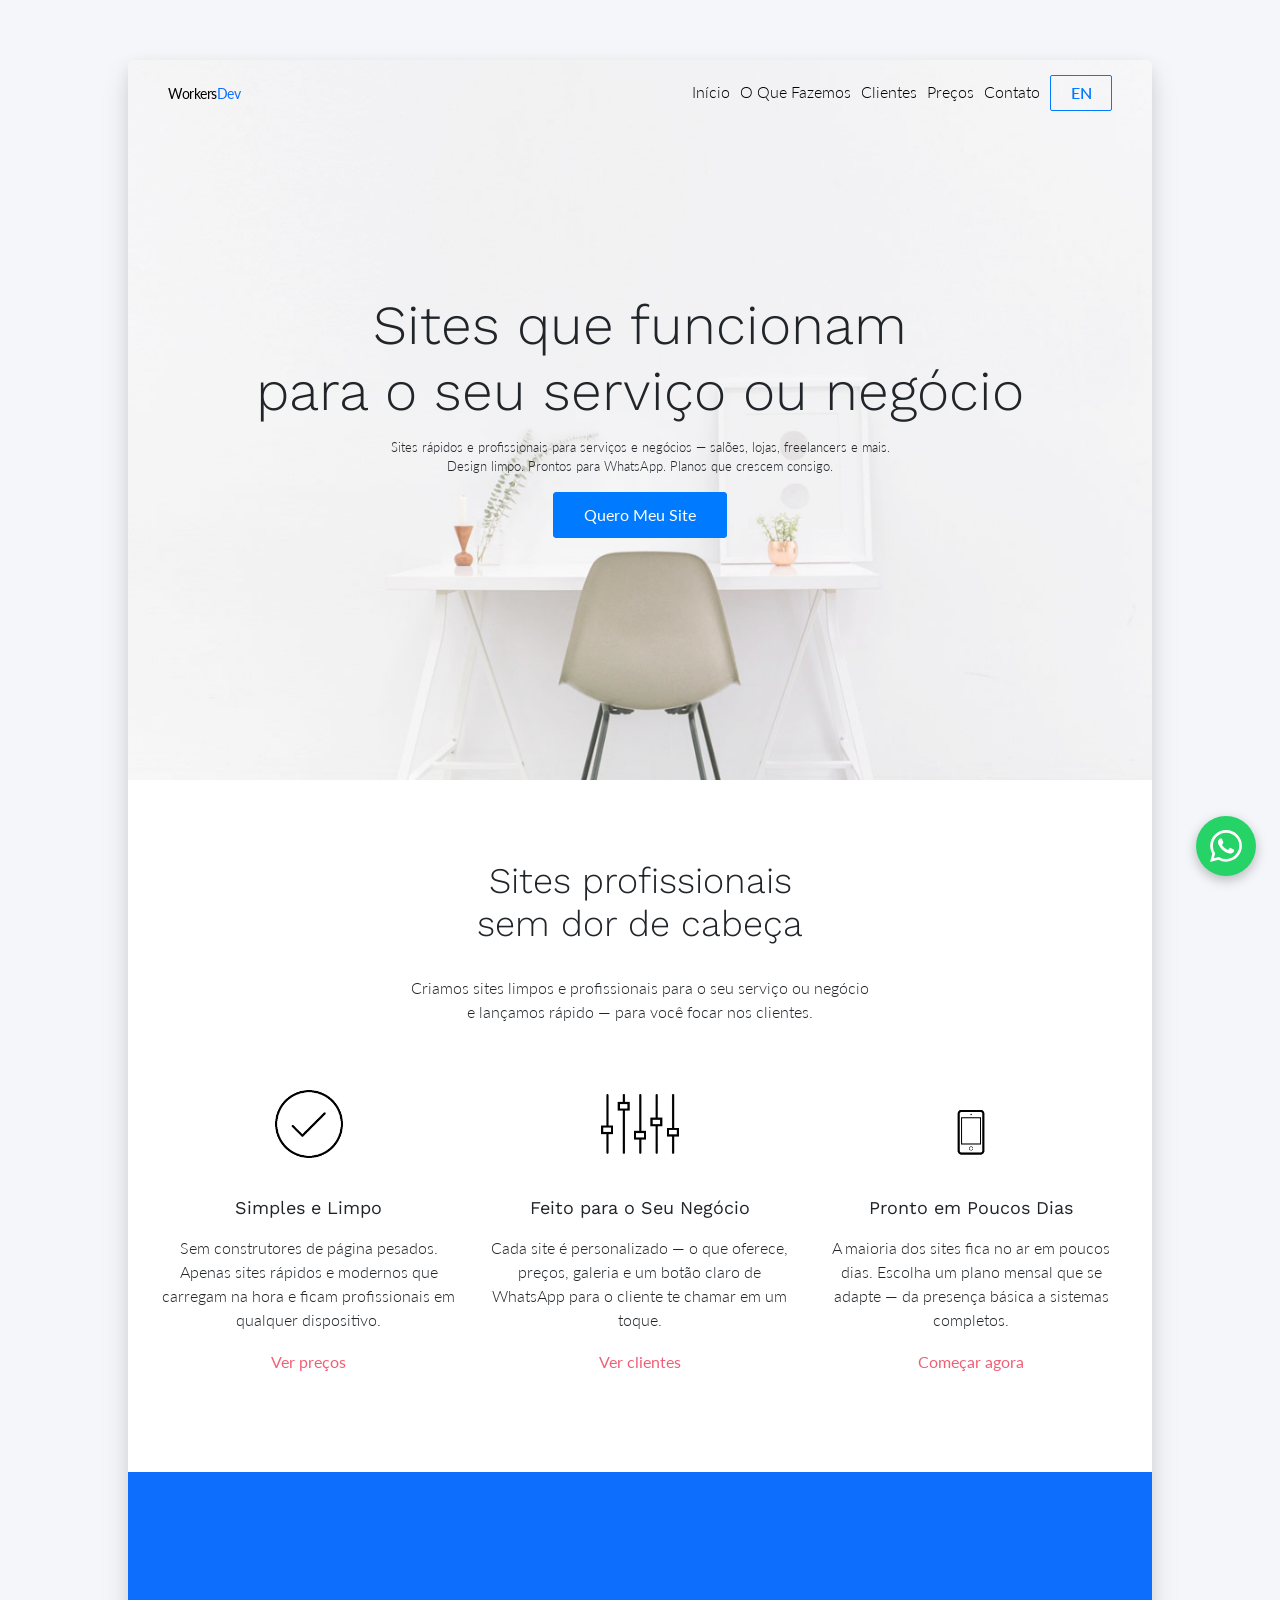
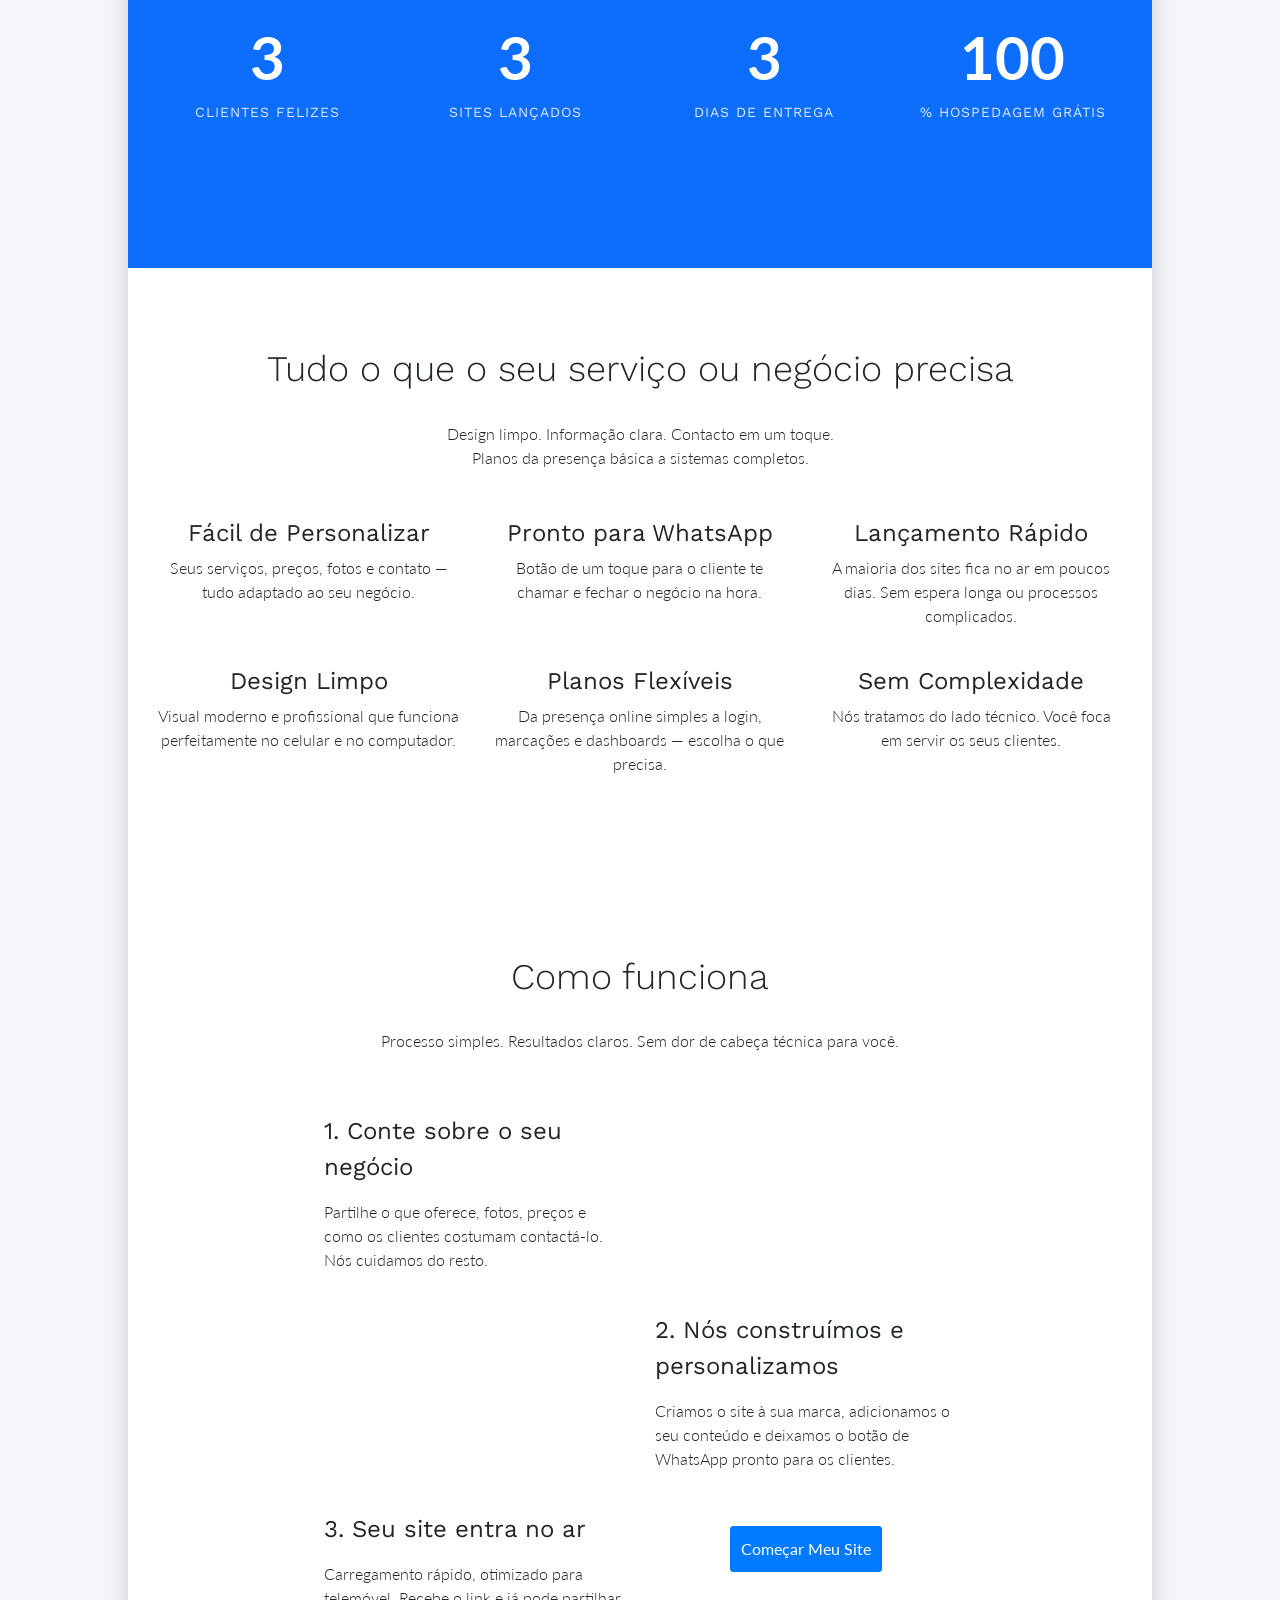
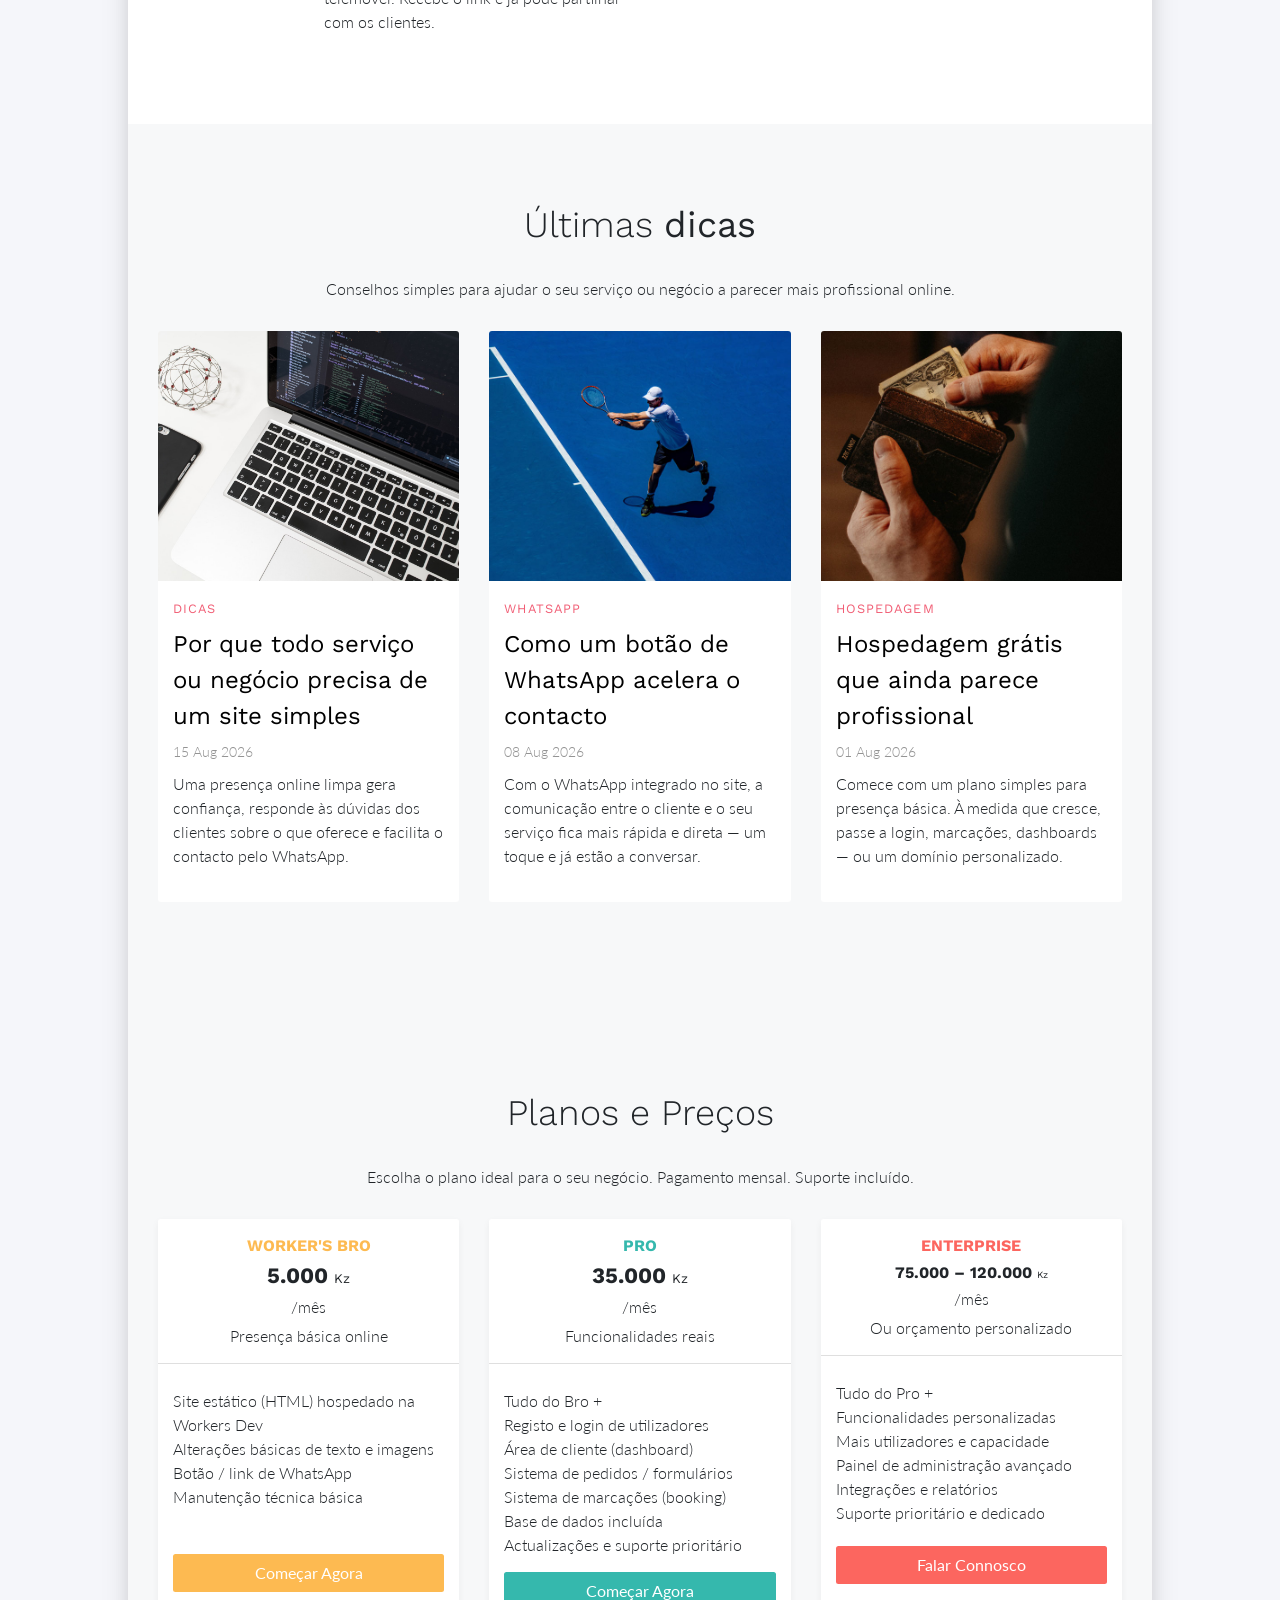
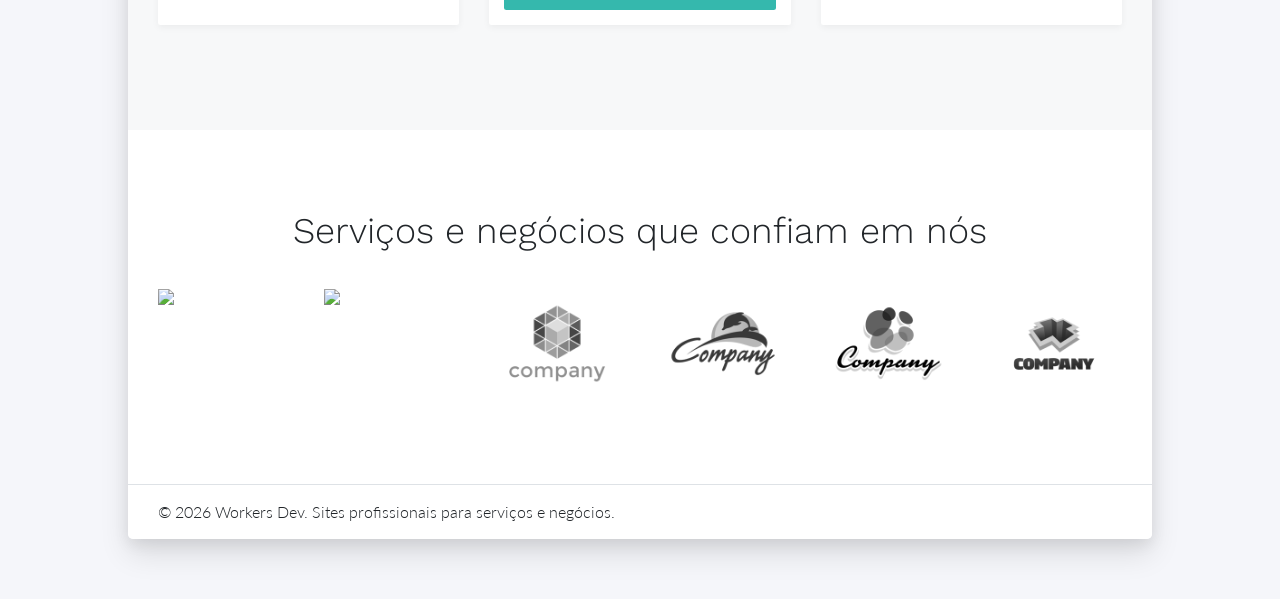
==== index.html @ 26fb90c3 "Update index.html" ====
<!DOCTYPE html>
<!--
	Workers Dev
	Professional websites for service businesses
	Based on Moon template by GetTemplates.co
-->
<html lang="en">

<head>

    <meta charset="utf-8">
    <meta http-equiv="X-UA-Compatible" content="IE=edge">
    <title>Workers Dev — Professional Websites for Services & Businesses</title>
    <meta name="description" content="Workers Dev builds fast, affordable, professional websites for services and businesses. WhatsApp-ready. Monthly plans from basic presence to full systems.">
    <meta name="viewport" content="width=device-width, initial-scale=1, shrink-to-fit=no">
    <link rel="shortcut icon" href="img/favicon.png">
    

    <!-- External CSS -->
    <link rel="stylesheet" href="vendor/bootstrap/bootstrap.min.css">
    <link rel="stylesheet" href="vendor/select2/select2.min.css">
    <link rel="stylesheet" href="vendor/owlcarousel/owl.carousel.min.css">
    <link rel="stylesheet" href="vendor/lightcase/lightcase.css">

    <!-- Fonts (non-blocking) -->
    <link rel="preconnect" href="https://fonts.googleapis.com">
    <link rel="preconnect" href="https://fonts.gstatic.com" crossorigin>
    <link href="https://fonts.googleapis.com/css?family=Lato:300,400|Work+Sans:300,400,700&display=swap" rel="stylesheet">

    <!-- CSS -->
    <link rel="stylesheet" href="css/style.min.css">

</head>
<body data-spy="scroll" data-target="#navbar-nav-header" class="static-layout">
	<div class="boxed-page">
		<nav id="gtco-header-navbar" class="navbar navbar-expand-lg py-4">
    <div class="container">
        <a class="navbar-brand d-flex align-items-center" href="index.html">
            <strong style="font-size: 1.4rem; letter-spacing: -0.5px;">Workers<span style="color:#0d6efd;">Dev</span></strong>
        </a>
        <button class="navbar-toggler" type="button" data-toggle="collapse" data-target="#navbar-nav-header" aria-controls="navbar-nav-header" aria-expanded="false" aria-label="Toggle navigation" style="border:1px solid #ddd;padding:6px 8px;border-radius:4px;">
            <span style="display:block;width:22px;height:2px;background:#333;margin:4px 0;"></span>
            <span style="display:block;width:22px;height:2px;background:#333;margin:4px 0;"></span>
            <span style="display:block;width:22px;height:2px;background:#333;margin:4px 0;"></span>
        </button>
        <div class="collapse navbar-collapse" id="navbar-nav-header">
            <ul class="navbar-nav ml-auto">
                <li class="nav-item">
                    <a class="nav-link" href="#home" data-i18n="nav.home">Home</a>
                </li>
                <li class="nav-item">
                    <a class="nav-link" href="#who-we-are" data-i18n="nav.what">What We Do</a>
                </li>
                <li class="nav-item">
                    <a class="nav-link" href="#gtco-client" data-i18n="nav.work">Clientes</a>
                </li>
                <li class="nav-item">
                    <a class="nav-link" href="#pricing" data-i18n="nav.pricing">Pricing</a>
                </li>
                <li class="nav-item">
                    <a class="nav-link" href="contact.html" data-i18n="nav.contact">Contact</a>
                </li>
                <li class="nav-item ml-2 d-flex align-items-center">
                    <button id="lang-toggle" class="btn btn-sm btn-outline-primary px-3" style="font-weight: 600; min-width: 62px;">
                        EN
                    </button>
                </li>
            </ul>
        </div>
    </div>
    
</nav>		<div id="home" class="jumbotron d-flex align-items-center" style="background-image: url(img/hero-2.jpg)">
  <div class="container text-center">
    <h1 class="display-2 mb-4" data-i18n="hero.title">Sites que funcionam<br>para o seu serviço ou negócio</h1>
    <p class="lead" data-i18n="hero.subtitle">
      Sites rápidos e profissionais para serviços e negócios — salões, lojas, freelancers e mais.<br>
      Design limpo. Prontos para WhatsApp. Planos que crescem consigo.
    </p>
    <p class="mt-4">
      <a href="contact.html" class="btn btn-primary btn-lg px-5" data-i18n="hero.cta">Get Your Site</a>
    </p>
  </div>
</div>		<section id="who-we-are" class="bg-white">
    <div class="container">
        <div class="section-content">
            <div class="title-wrap">
                <h2 class="section-title" data-i18n="who.title">Sites profissionais<br>sem dor de cabeça</h2>
                <p class="section-sub-title" data-i18n="who.subtitle">Criamos sites limpos e profissionais para o seu serviço ou negócio<br>e lançamos rápido — para você focar nos clientes.</p>
            </div>
            
            <div class="row text-center">
                <div class="col-md-4 col-sm-6 ">
                    <img class="rounded-circle" src="icons/animat-checkmark.gif" alt="Simple &amp; Clean" width="140" height="140">
                    <h5 class="mb-4" data-i18n="feat1.title">Simple &amp; Clean</h5>
                    <p data-i18n="feat1.desc">No bloated page builders. Just fast, modern sites that load instantly and look professional on any device.</p>
                    <p><a class="btn btn-link" href="#pricing" role="button" data-i18n="feat1.link">See pricing</a></p>
                </div>
                <!-- /.col-md-4 col-sm-6  -->
                <div class="col-md-4 col-sm-6 ">
                    <img class="rounded-circle" src="icons/animat-customize.gif" alt="Made for Your Business" width="140" height="140">
                    <h5 class="mb-4" data-i18n="feat2.title">Made for Your Business</h5>
                    <p data-i18n="feat2.desc">Every site is tailored — services, prices, gallery, testimonials, and a clear WhatsApp button so customers can reach you in one tap.</p>
                    <p><a class="btn btn-link" href="#gtco-client" role="button" data-i18n="feat2.link">Ver clientes</a></p>
                </div>
                <!-- /.col-md-4 col-sm-6  -->
                <div class="col-md-4 col-sm-6 ">
                    <img class="rounded-circle" src="icons/animat-responsive.gif" alt="Ready in Days" width="140" height="140">
                    <h5 class="mb-4" data-i18n="feat3.title">Ready in Days</h5>
                    <p data-i18n="feat3.desc">A maioria dos sites fica no ar em poucos dias. Escolha um plano mensal que se adapte — da presença básica a sistemas completos.</p>
                    <p><a class="btn btn-link" href="contact.html" role="button" data-i18n="feat3.link">Começar agora</a></p>
                </div>
                <!-- /.col-md-4 col-sm-6  -->
            </div>
            <!-- /.row -->
        </div>
    </div>
</section>		<!-- Counter Section -->
<section id="gtco-counter" class="overlay bg-fixed">
    <div class="container">
        <div class="section-content">
            <div class="row">
                <!-- Counter Item -->
                <div class="col-md-3 col-sm-6 counter-item">
                    <i class="lnr lnr-users"></i>
                    <span class="number" data-from="0" data-to="48" data-refresh-interval="100">3</span>
                    <h4 data-i18n="counter.clients">Happy Clients</h4>
                </div>
                <!-- End of Counter Item -->
                <!-- Counter Item -->
                <div class="col-md-3 col-sm-6 counter-item">
                    <i class="lnr lnr-briefcase"></i>
                    <span class="number" data-from="0" data-to="52" data-refresh-interval="100">3</span>
                    <h4 data-i18n="counter.sites">Sites Launched</h4>
                </div>
                <!-- End of Counter Item -->
                <!-- Counter Item -->
                <div class="col-md-3 col-sm-6 counter-item">
                    <i class="lnr lnr-clock"></i>
                    <span class="number" data-from="0" data-to="3" data-refresh-interval="100">3</span>
                    <h4 data-i18n="counter.days">Days Avg. Delivery</h4>
                </div>
                <!-- End of Counter Item -->
                <!-- Counter Item -->
                <div class="col-md-3 col-sm-6 counter-item">
                    <i class="lnr lnr-rocket"></i>
                    <span class="number" data-from="0" data-to="100" data-refresh-interval="100">100</span>
                    <h4 data-i18n="counter.hosting">% Free Hosting</h4>
                </div>
                <!-- End of Counter Item -->
            </div>
        </div>
    </div>
</section>
<!-- End of Counter Section -->		<!-- Features Section-->
<section id="gtco-features" class="bg-white">
    <div class="container">
        <div class="section-content">
            <!-- Section Title -->
            <div class="title-wrap">
                <h2 class="section-title" data-i18n="features.title">
                    Everything your service business needs
                </h2>
                <p class="section-sub-title" data-i18n="features.subtitle">Clean design. Clear services. One-tap contact.<br>No monthly platform fees. No complexity.</p>
            </div>
            <!-- End of Section Title -->
            <div class="row">
                <!-- Features Holder-->
                <div class="col-md-12 features-holder">
                    <div class="row">
                        <!-- Features Item -->
                        <div class="col-md-4 col-sm-6 feature-item item mb-3 mb-3 text-center">
                            <div class="my-4">
                                <i class="lnr lnr-cog fs-40"></i>
                            </div>
                            <h4 data-i18n="f1.title">Easy to Customize</h4>
                            <p data-i18n="f1.desc">Your services, prices, photos and contact details — all tailored to your business.</p>
                        </div>
                        <!-- End of Feature Item -->
                        <!-- Features Item -->
                        <div class="col-md-4 col-sm-6 feature-item item mb-3 text-center">
                            <div class="my-4">
                                <i class="lnr lnr-phone fs-40"></i>
                            </div>
                            <h4 data-i18n="f2.title">WhatsApp Ready</h4>
                            <p data-i18n="f2.desc">One-tap button so customers can message you instantly and close the deal.</p>
                        </div>
                        <!-- End of Feature Item -->
                        <!-- Features Item -->
                        <div class="col-md-4 col-sm-6 feature-item item mb-3 text-center">
                            <div class="my-4">
                                <i class="lnr lnr-rocket fs-40"></i>
                            </div>
                            <h4 data-i18n="f3.title">Fast Launch</h4>
                            <p data-i18n="f3.desc">Most sites go live in a few days. No long waiting or complicated processes.</p>
                        </div>
                        <!-- End of Feature Item -->
                        <!-- Features Item -->
                        <div class="col-md-4 col-sm-6 feature-item item mb-3 text-center">
                            <div class="my-4">
                                <i class="lnr lnr-magic-wand fs-40"></i>
                            </div>
                            <h4 data-i18n="f4.title">Clean Design</h4>
                            <p data-i18n="f4.desc">Modern, professional look that works perfectly on phones and computers.</p>
                        </div>
                        <!-- End of Feature Item -->
                        <!-- Features Item -->
                        <div class="col-md-4 col-sm-6 feature-item item mb-3 text-center">
                            <div class="my-4">
                                <i class="lnr lnr-cloud-upload fs-40"></i>
                            </div>
                            <h4 data-i18n="f5.title">Planos Flexíveis</h4>
                            <p data-i18n="f5.desc">Da presença online simples a login, marcações e dashboards — escolha o que precisa.</p>
                        </div>
                        <!-- End of Feature Item -->
                        <!-- Features Item -->
                        <div class="col-md-4 col-sm-6 feature-item item mb-3 text-center">
                            <div class="my-4">
                                <i class="lnr lnr-thumbs-up fs-40"></i>
                            </div>
                            <h4 data-i18n="f6.title">No Complexity</h4>
                            <p data-i18n="f6.desc">No WordPress, no plugins, no updates to worry about. Just your site, working.</p>
                        </div>
                        <!-- End of Feature Item -->
                    </div>
                </div>
                <!-- End of Features Holder-->
            </div>
        </div>
    </div>
</section>
<!-- End of Features Section-->		<section id="gtco-section-featurettes" class="featurettes bg-white">

    <div class="container">
        <div class="section-content">
            <div class="row">
                <div class="col-md-12 text-center">
                    <!-- Section Title -->
                    <div class="title-wrap">
                        <h2 class="section-title" data-i18n="how.title">
                            How it works
                        </h2>
                        <p class="section-sub-title" data-i18n="how.subtitle">
                            Simple process. Clear results. No technical headache for you.
                        </p>
                    </div>
                    <!-- End of Section Title -->

                    <div class="featurettes-wrap text-left mb-4">

                        <div class="row featurettes-item">

                            <div class="col-md-4 offset-md-2 col-sm-6">
                                <div class="my-5">
                                    <span class="lnr lnr-pencil fs-40 color-primary"></span>
                                </div>
                                <h4 class="mb-4" data-i18n="how.step1.title">1. Tell us about your business</h4>
                                <p data-i18n="how.step1.desc">Share your services, photos, prices and how customers usually contact you. We handle the rest.</p>
                            </div><!--/ .col-md-4.col-md-offset-2.col-sm-6 -->

                            <div class="col-md-4 offset-md-right-2 col-sm-6">
                                <img class="my-5" src="img/app-profile-mockup.png" alt="">
                            </div><!--/ .col-md-4.col-md-offset-right-2.col-sm-6 -->

                        </div><!--/ .featurettes-item -->

                    </div><!--/ .featurettes-wrap -->

                    <div class="featurettes-wrap text-left">

                        <div class="row featurettes-item">

                            <div class="col-md-4 offset-md-2 col-sm-6">
                                <img class="my-4" src="img/app-chat-mockup.png" alt="">
                            </div><!--/ .col-md-4.col-md-offset-2.col-sm-6 -->

                            <div class="col-md-4 offset-md-right-2 col-sm-6 mb-5">
                                <div class="my-4">
                                    <span class="lnr lnr-magic-wand fs-40 color-primary"></span>
                                </div>
                                <h4 class="mb-4" data-i18n="how.step2.title">2. Nós construímos e personalizamos</h4>
                                <p data-i18n="how.step2.desc">Criamos o site à sua marca, adicionamos o seu conteúdo e deixamos o botão de WhatsApp pronto para os clientes.</p>
                            </div><!--/ .col-md-4.col-md-offset-right-2.col-sm-6 -->

                        </div><!--/ .featurettes-item -->

                    </div><!--/ .featurettes-wrap -->

                    <div class="featurettes-wrap text-left">

                        <div class="row featurettes-item">

                            <div class="col-md-4 offset-md-2 col-sm-6 offset-sm-0">
                                <h4 class="mb-4" data-i18n="how.step3.title">3. Your site goes live</h4>
                                <p data-i18n="how.step3.desc">Hosted for free, fast loading, mobile-friendly. You get the link and can start sharing it with customers right away.</p>
                            </div><!--/ .col-md-4.col-md-offset-2.col-sm-6 -->

                            <div class="col-md-4 offset-md-right-2 col-sm-6 text-center">
                                <a href="contact.html" class="btn btn-primary btn-lg mt-4" data-i18n="how.cta">Start Your Site</a>
                            </div><!--/ .col-md-4.col-md-offset-right-2.col-sm-6 -->

                        </div><!--/ .featurettes-item -->

                    </div><!--/ .featurettes-wrap -->

                </div><!--/ .col-md-12 -->

            </div><!--/ .row -->
        </div>
    </div><!--/ .container -->

</section>		<!-- Blog Section -->
<section id="gtco-blog" class="bg-grey">
    <div class="container">
        <div class="section-content">
            <div class="title-wrap mb-5">
                <h2 class="section-title" data-i18n="blog.title">Latest <b>tips</b></h2>
                <p class="section-sub-title" data-i18n="blog.subtitle">Simple advice to help your service business look more professional online.</p>
            </div>
            <div class="row">
                <!-- Blog -->
                <div class="col-md-12 blog-holder">
                    <div class="row">
                        <!-- Blog Item -->
                        <div class="col-md-4 blog-item-wrapper">
                            <div class="blog-item">
                                <div class="blog-img">
                                    <a href="single.html"><img src="img/blog-1.jpg" alt=""></a>
                                </div>
                                <div class="blog-text">
                                    <div class="blog-tag">
                                        <a href="#"><h6><small data-i18n="blog1.tag">TIPS</small></h6></a>
                                    </div>
                                    <div class="blog-title">
                                        <a href="single.html"><h4 data-i18n="blog1.title">Por que todo negócio de serviços precisa de um site simples</h4></a>
                                    </div>
                                    <div class="blog-meta">
                                        <p class="blog-date">15 Aug 2026</p>
                                    </div>
                                    <div class="blog-desc">
                                        <p data-i18n="blog1.desc">Uma presença online limpa gera confiança, responde às dúvidas dos clientes sobre o seu serviço e facilita o contacto pelo WhatsApp.</p>
                                    </div>
                                    <div class="blog-share-wrapper">
                                        <a class="blog-share" href="google.com">
                                            <i class="fab fa-facebook-square"></i>
                                        </a>
                                        <a class="blog-share" href="google.com">
                                            <i class="fab fa-twitter-square"></i>
                                        </a>
                                    </div>
                                </div>
                            </div>
                        </div>
                        <!-- End of Blog Item -->
                        <!-- Blog Item -->
                        <div class="col-md-4 blog-item-wrapper">
                            <div class="blog-item">
                                <div class="blog-img">
                                    <a href="#"><img src="img/blog-2.jpg" alt=""></a>
                                </div>
                                <div class="blog-text">
                                    <div class="blog-tag">
                                        <a href="#"><h6><small data-i18n="blog2.tag">WHATSAPP</small></h6></a>
                                    </div>
                                    <div class="blog-title">
                                        <a href="#"><h4 data-i18n="blog2.title">Como um botão de WhatsApp acelera o contacto</h4></a>
                                    </div>
                                    <div class="blog-meta">
                                        <p class="blog-date">08 Aug 2026</p>
                                    </div>
                                    <div class="blog-desc">
                                        <p data-i18n="blog2.desc">Com o WhatsApp integrado no site, a comunicação entre o cliente e o seu serviço fica mais rápida e direta — um toque e já estão a conversar.</p>
                                    </div>
                                    <div class="blog-share-wrapper">
                                        <a class="blog-share" href="google.com">
                                            <i class="fab fa-facebook-square"></i>
                                        </a>
                                        <a class="blog-share" href="google.com">
                                            <i class="fab fa-twitter-square"></i>
                                        </a>
                                    </div>
                                </div>
                            </div>
                        </div>
                        <!-- End of Blog Item -->
                        <!-- Blog Item -->
                        <div class="col-md-4 blog-item-wrapper">
                            <div class="blog-item">
                                <div class="blog-img">
                                    <a href="#"><img src="img/blog-3.jpg" alt=""></a>
                                </div>
                                <div class="blog-text">
                                    <div class="blog-tag">
                                        <a href="#"><h6><small data-i18n="blog3.tag">HOSTING</small></h6></a>
                                    </div>
                                    <div class="blog-title">
                                        <a href="#"><h4 data-i18n="blog3.title">Hospedagem grátis que ainda parece profissional</h4></a>
                                    </div>
                                    <div class="blog-meta">
                                        <p class="blog-date">01 Aug 2026</p>
                                    </div>
                                    <div class="blog-desc">
                                        <p data-i18n="blog3.desc">Pode começar com domínio e hospedagem grátis. Se quiser um domínio personalizado (ex: seunegocio.com), aí sim há um custo extra.</p>
                                    </div>
                                    <div class="blog-share-wrapper">
                                        <a class="blog-share" href="google.com">
                                            <i class="fab fa-facebook-square"></i>
                                        </a>
                                        <a class="blog-share" href="google.com">
                                            <i class="fab fa-twitter-square"></i>
                                        </a>
                                    </div>
                                </div>
                            </div>
                        </div>
                        <!-- End of Blog Item -->
                    </div>
                </div>
                <!-- End of Blog -->
            </div>
        </div>
    </div>
</section>
<!-- End of Blog Section -->		<!-- Portfolio Section (hidden — client logos below are enough) -->

<!-- End of Portfolio Section -->		<section id="pricing" class="bg-grey">
    <div class="container">
        <div class="section-content">
             <!-- Section Title -->
            <div class="title-wrap">
                <h2 class="section-title" data-i18n="pricing.title">Planos e Preços</h2>
                <p class="section-sub-title" data-i18n="pricing.subtitle">Escolha o plano ideal para o seu negócio. Pagamento mensal. Suporte incluído.</p>
            </div>
            <!-- End of Section Title -->
            <div class="card-deck mb-3 text-center">
                <!-- Worker's Bro -->
                <div class="price-box card mb-4 box-shadow">
                    <div class="card-header p-4">
                        <h6 class="mb-0 text-orange font-weight-bold" data-i18n="pricing.bro.name">WORKER'S BRO</h6>
                        <h2 class="display-4 p-2 mb-0 font-weight-bold" style="font-size:2.2rem;">5.000 <small>Kz</small></h2>
                        <p class="mb-0"><span data-i18n="pricing.permonth">/mês</span></p>
                        <p class="mb-0 mt-2" data-i18n="pricing.bro.tag">Presença essencial online</p>
                    </div>
                    <div class="card-body p-4">
                        <ul class="price-box-list list-unstyled mt-3 mb-4 text-left">
                            <li data-i18n="pricing.bro.f1">Site hospedado na Workers Dev</li>
                            <li data-i18n="pricing.bro.f2">Alterações básicas de texto e imagens</li>
                            <li data-i18n="pricing.bro.f3">Botão / link de WhatsApp</li>
                            <li data-i18n="pricing.bro.f4">Manutenção técnica básica</li>
                        </ul>
                        <a href="contact.html" class="btn btn-block btn-secondary btn-orange mt-4" data-i18n="pricing.cta">Começar Agora</a>
                    </div>
                </div>
                <!-- Pro -->
                <div class="price-box card mb-4 box-shadow">
                    <div class="card-header p-4">
                        <h6 class="mb-0 text-cyan font-weight-bold" data-i18n="pricing.pro.name">PRO</h6>
                        <h2 class="display-4 p-2 mb-0 font-weight-bold" style="font-size:2.2rem;">35.000 <small>Kz</small></h2>
                        <p class="mb-0"><span data-i18n="pricing.permonth">/mês</span></p>
                        <p class="mb-0 mt-2" data-i18n="pricing.pro.tag">Funcionalidades reais</p>
                    </div>
                    <div class="card-body p-4">
                        <ul class="price-box-list list-unstyled mt-3 mb-4 text-left">
                            <li data-i18n="pricing.pro.f1">Tudo do Bro +</li>
                            <li data-i18n="pricing.pro.f2">Registo e login de utilizadores</li>
                            <li data-i18n="pricing.pro.f3">Área de cliente (dashboard)</li>
                            <li data-i18n="pricing.pro.f4">Sistema de pedidos / formulários</li>
                            <li data-i18n="pricing.pro.f5">Sistema de marcações (booking)</li>
                            <li data-i18n="pricing.pro.f6">Base de dados incluída</li>
                            <li data-i18n="pricing.pro.f7">Actualizações e suporte prioritário</li>
                        </ul>
                        <a href="contact.html" class="btn btn-block btn-secondary btn-cyan mt-4" data-i18n="pricing.cta">Começar Agora</a>
                    </div>
                </div>
                <!-- Enterprise -->
                <div class="price-box card mb-4 box-shadow">
                    <div class="card-header p-4">
                        <h6 class="mb-0 text-red font-weight-bold" data-i18n="pricing.ent.name">EMPRESA</h6>
                        <h2 class="display-4 p-2 mb-0 font-weight-bold" style="font-size:1.6rem;">75.000 – 120.000 <small>Kz</small></h2>
                        <p class="mb-0"><span data-i18n="pricing.permonth">/mês</span></p>
                        <p class="mb-0 mt-2" data-i18n="pricing.ent.tag">Ou orçamento personalizado</p>
                    </div>
                    <div class="card-body p-4">
                        <ul class="price-box-list list-unstyled mt-3 mb-4 text-left">
                            <li data-i18n="pricing.ent.f1">Tudo do Pro +</li>
                            <li data-i18n="pricing.ent.f2">Funcionalidades personalizadas</li>
                            <li data-i18n="pricing.ent.f3">Mais utilizadores e capacidade</li>
                            <li data-i18n="pricing.ent.f4">Painel de administração avançado</li>
                            <li data-i18n="pricing.ent.f5">Integrações e relatórios</li>
                            <li data-i18n="pricing.ent.f6">Suporte prioritário e dedicado</li>
                        </ul>
                        <a href="contact.html" class="btn btn-block btn-secondary btn-red mt-4" data-i18n="pricing.cta_ent">Falar Connosco</a>
                    </div>
                </div>
            </div>
        </div>
    </div>
    <!-- /END PRICING -->
</section>		<!-- Client Section -->
<section id="gtco-client" class="bg-white">
    <div class="container">
        <div class="section-content">
            <!-- Section Title -->
            <div class="title-wrap">
                <h2 class="section-title" data-i18n="clients.title">
                    Businesses that trust us
                </h2>
            </div>
            <!-- End of Section Title -->
            <div class="row ">
                <div class="col-md-2">
                    <!-- Client Item -->
                    <div class="client-item">
                        <img class="img-responsive" src="img/client-1.png" alt=" ">
                    </div>
                    <!-- End of Client Item  -->
                </div>
                <div class="col-md-2">
                    <!-- Client Item -->
                    <div class="client-item">
                        <img class="img-responsive" src="img/client-2.png" alt=" ">
                    </div>
                    <!-- End of Client Item -->
                </div>
                <div class="col-md-2">
                    <!-- Client Item  -->
                    <div class="client-item">
                        <img class="img-responsive" src="img/client-3.png" alt=" ">
                    </div>
                    <!-- End of Client Item -->
                </div>
                <div class="col-md-2">
                    <!-- Client Item  -->
                    <div class="client-item">
                        <img class="img-responsive" src="img/client-4.png" alt=" ">
                    </div>
                    <!-- End of Client Item  -->
                </div>
                <div class="col-md-2">
                    <!-- Client Item  -->
                    <div class="client-item">
                        <img class="img-responsive" src="img/client-5.png" alt=" ">
                    </div>
                    <!-- End of Client Item  -->
                </div>
                <div class="col-md-2">
                    <!-- Client Item  -->
                    <div class="client-item">
                        <img class="img-responsive" src="img/client-6.png" alt=" ">
                    </div>
                    <!-- End of Client Item -->
                </div>
            </div>
        </div>
    </div>
</section>
<!-- End of Client Section -->		<footer class="mastfoot mb-3 bg-white py-4 border-top">
    <div class="inner container">
         <div class="row">
         	<div class="col-md-6 d-flex align-items-center justify-content-md-start justify-content-center">
         		<p class="mb-0" data-i18n="footer.copy">&copy; 2026 Workers Dev. Built for service businesses that want to look professional online.</p>
         	</div>
           
            <div class="col-md-6">
            	<nav class="nav nav-mastfoot justify-content-md-end justify-content-center">
	                <a class="nav-link" href="#">
	                	<i class="icon-facebook"></i>
	                </a>
	                <a class="nav-link" href="#">
	                	<i class="icon-twitter"></i>
	                </a>
	                <a class="nav-link" href="#">
	                	<i class="icon-instagram"></i>
	                </a>
	                <a class="nav-link" href="#">
	                	<i class="icon-linkedin"></i>
	                </a>
	                <a class="nav-link" href="#">
	                	<i class="icon-youtube"></i>
	                </a>
	                <a class="nav-link" href="#">
	                	<i class="icon-pinterest"></i>
	                </a>
	            </nav>
            </div>
            
        </div>
    </div>
</footer>	</div>
	
</div>
	<!-- External JS -->
	<script src="vendor/jquery/jquery-3.6.0.min.js"></script>
	<script src="vendor/bootstrap/popper.min.js"></script>
	<script src="vendor/bootstrap/bootstrap.min.js"></script>
	<script src="vendor/select2/select2.min.js"></script>
	<script src="vendor/owlcarousel/owl.carousel.min.js"></script>
	<script src="vendor/isotope/isotope.min.js"></script>
	<script src="vendor/lightcase/lightcase.js"></script>
	<script src="vendor/waypoints/waypoint.min.js"></script>
	<script src="vendor/countTo/jquery.countTo.js"></script>

	<!-- Main JS -->
	<script src="js/app.min.js"></script>

	<!-- Language Toggle (PT ↔ EN) -->
	<script>
	(function() {
		try {
		var translations = {
			en: {
				"nav.home": "Home",
				"nav.what": "What We Do",
				"nav.work": "Clients",
				"nav.pricing": "Pricing",
				"nav.contact": "Contact",
				"hero.title": "Websites that work<br>for your service or business",
				"hero.subtitle": "Fast, professional sites for services and businesses — salons, shops, freelancers & more.<br>Clean design. Ready for WhatsApp. Plans that grow with you.",
				"hero.cta": "Get Your Site",
				"who.title": "Professional websites<br>without the headache",
				"who.subtitle": "We create clean, professional sites for your service or business<br>and launch them fast — so you can focus on your clients.",
				"feat1.title": "Simple & Clean",
				"feat1.desc": "No bloated page builders. Just fast, modern sites that load instantly and look professional on any device.",
				"feat1.link": "See pricing",
				"feat2.title": "Made for Your Business",
				"feat2.desc": "Every site is tailored — your offer, prices, gallery, and a clear WhatsApp button so customers can reach you in one tap.",
				"feat2.link": "See clients",
				"feat3.title": "Ready in Days",
				"feat3.desc": "Most sites go live within a few days. Choose a monthly plan that fits — from basic presence to full systems.",
				"feat3.link": "Start now",
				"counter.clients": "Happy Clients",
				"counter.sites": "Sites Launched",
				"counter.days": "Days Avg. Delivery",
				"counter.hosting": "% Free Hosting",
				"features.title": "Everything your service or business needs",
				"features.subtitle": "Clean design. Clear information. One-tap contact.<br>Plans from basic presence to full systems.",
				"f1.title": "Easy to Customize",
				"f1.desc": "Your services, prices, photos and contact details — all tailored to your business.",
				"f2.title": "WhatsApp Ready",
				"f2.desc": "One-tap button so customers can message you instantly and close the deal.",
				"f3.title": "Fast Launch",
				"f3.desc": "Most sites go live in a few days. No long waiting or complicated processes.",
				"f4.title": "Clean Design",
				"f4.desc": "Modern, professional look that works perfectly on phones and computers.",
				"f5.title": "Flexible Plans",
				"f5.desc": "From a simple online presence to login, booking and dashboards — pick what you need.",
				"f6.title": "No Complexity",
				"f6.desc": "We handle the technical side. You focus on serving your customers.",
				"how.title": "How it works",
				"how.subtitle": "Simple process. Clear results. No technical headache for you.",
				"how.step1.title": "1. Tell us about your business",
				"how.step1.desc": "Share what you offer, photos, prices and how customers usually contact you. We handle the rest.",
				"how.step2.title": "2. We build & customize",
				"how.step2.desc": "We create the site for your brand, add your content and make sure the WhatsApp button is ready for clients.",
				"how.step3.title": "3. Your site goes live",
				"how.step3.desc": "Fast loading, mobile-friendly. You get the link and can start sharing it with customers right away.",
				"how.cta": "Start Your Site",
				"portfolio.title": "Our <b>Work</b>",
				"portfolio.subtitle": "Examples of clean, professional sites we build for service businesses.",
				"portfolio.all": "Show All",
				"portfolio.salons": "Salons",
				"portfolio.trades": "Trades",
				"portfolio.other": "Other",
				"pricing.title": "Plans & Pricing",
				"pricing.subtitle": "Choose the right plan for your business. Monthly payment. Support included.",
				"pricing.permonth": "/month",
				"pricing.bro.name": "WORKER'S BRO",
				"pricing.bro.tag": "Basic online presence",
				"pricing.bro.f1": "Static site (HTML) hosted on Workers Dev",
				"pricing.bro.f2": "Basic text and image updates",
				"pricing.bro.f3": "WhatsApp button / link",
				"pricing.bro.f4": "Basic technical maintenance",
				"pricing.bro.f5": "Client does not own the site",
				"pricing.pro.name": "PRO",
				"pricing.pro.tag": "Real features",
				"pricing.pro.f1": "Everything in Bro +",
				"pricing.pro.f2": "User registration and login",
				"pricing.pro.f3": "Client area (dashboard)",
				"pricing.pro.f4": "Orders / forms system",
				"pricing.pro.f5": "Basic booking system",
				"pricing.pro.f6": "Database included",
				"pricing.pro.f7": "Updates and priority support",
				"pricing.ent.name": "ENTERPRISE",
				"pricing.ent.tag": "Or custom quote",
				"pricing.ent.f1": "Everything in Pro +",
				"pricing.ent.f2": "Custom features",
				"pricing.ent.f3": "More users and capacity",
				"pricing.ent.f4": "Advanced admin panel",
				"pricing.ent.f5": "Integrations and reports",
				"pricing.ent.f6": "Priority dedicated support",
				"pricing.ent.f7": "Option for client to own the site",
				"pricing.cta": "Get Started",
				"pricing.cta_ent": "Talk to Us",
				"clients.title": "Services & businesses that trust us",
				"blog.title": "Latest <b>tips</b>",
				"blog.subtitle": "Simple advice to help your service or business look more professional online.",
				"blog1.tag": "TIPS",
				"blog1.title": "Why every service or business needs a simple website",
				"blog1.desc": "A clean online presence builds trust, answers questions clients have about what you offer, and makes it easy to contact you on WhatsApp.",
				"blog2.tag": "WHATSAPP",
				"blog2.title": "How a WhatsApp button speeds up contact",
				"blog2.desc": "With WhatsApp integrated on the site, communication between the client and your service becomes faster and more direct — one tap and you’re already chatting.",
				"blog3.tag": "HOSTING",
				"blog3.title": "Free hosting that still looks professional",
				"blog3.desc": "Start with a simple plan for basic presence. As you grow, upgrade to login, booking, dashboards — or a custom domain.",
				"port1": "Hair Salon",
				"port2": "Barbershop",
				"port3": "Yacht Rental",
				"port4": "Electrician",
				"port5": "Cleaning Service",
				"port6": "Personal Trainer",
				"port7": "Nail Studio",
				"footer.copy": "&copy; 2026 Workers Dev. Professional websites for services and businesses."
			},
			pt: {
				"nav.home": "Início",
				"nav.what": "O Que Fazemos",
				"nav.work": "Clientes",
				"nav.pricing": "Preços",
				"nav.contact": "Contato",
				"hero.title": "Sites que funcionam<br>para o seu serviço ou negócio",
				"hero.subtitle": "Sites rápidos e profissionais para serviços e negócios — salões, lojas, freelancers e mais.<br>Design limpo. Prontos para WhatsApp. Planos que crescem consigo.",
				"hero.cta": "Quero Meu Site",
				"who.title": "Sites profissionais<br>sem dor de cabeça",
				"who.subtitle": "Criamos sites limpos e profissionais para o seu serviço ou negócio<br>e lançamos rápido — para você focar nos clientes.",
				"feat1.title": "Simples e Limpo",
				"feat1.desc": "Sem construtores de página pesados. Apenas sites rápidos e modernos que carregam na hora e ficam profissionais em qualquer dispositivo.",
				"feat1.link": "Ver preços",
				"feat2.title": "Feito para o Seu Negócio",
				"feat2.desc": "Cada site é personalizado — o que oferece, preços, galeria e um botão claro de WhatsApp para o cliente te chamar em um toque.",
				"feat2.link": "Ver clientes",
				"feat3.title": "Pronto em Poucos Dias",
				"feat3.desc": "A maioria dos sites fica no ar em poucos dias. Escolha um plano mensal que se adapte — da presença básica a sistemas completos.",
				"feat3.link": "Começar agora",
				"counter.clients": "Clientes Felizes",
				"counter.sites": "Sites Lançados",
				"counter.days": "Dias de Entrega",
				"counter.hosting": "% Hospedagem Grátis",
				"features.title": "Tudo o que o seu serviço ou negócio precisa",
				"features.subtitle": "Design limpo. Informação clara. Contacto em um toque.<br>Planos da presença básica a sistemas completos.",
				"f1.title": "Fácil de Personalizar",
				"f1.desc": "Seus serviços, preços, fotos e contato — tudo adaptado ao seu negócio.",
				"f2.title": "Pronto para WhatsApp",
				"f2.desc": "Botão de um toque para o cliente te chamar e fechar o negócio na hora.",
				"f3.title": "Lançamento Rápido",
				"f3.desc": "A maioria dos sites fica no ar em poucos dias. Sem espera longa ou processos complicados.",
				"f4.title": "Design Limpo",
				"f4.desc": "Visual moderno e profissional que funciona perfeitamente no celular e no computador.",
				"f5.title": "Planos Flexíveis",
				"f5.desc": "Da presença online simples a login, marcações e dashboards — escolha o que precisa.",
				"f6.title": "Sem Complexidade",
				"f6.desc": "Nós tratamos do lado técnico. Você foca em servir os seus clientes.",
				"how.title": "Como funciona",
				"how.subtitle": "Processo simples. Resultados claros. Sem dor de cabeça técnica para você.",
				"how.step1.title": "1. Conte sobre o seu negócio",
				"how.step1.desc": "Partilhe o que oferece, fotos, preços e como os clientes costumam contactá-lo. Nós cuidamos do resto.",
				"how.step2.title": "2. Nós construímos e personalizamos",
				"how.step2.desc": "Criamos o site à sua marca, adicionamos o seu conteúdo e deixamos o botão de WhatsApp pronto para os clientes.",
				"how.step3.title": "3. Seu site entra no ar",
				"how.step3.desc": "Carregamento rápido, otimizado para telemóvel. Recebe o link e já pode partilhar com os clientes.",
				"how.cta": "Começar Meu Site",
				"portfolio.title": "Nossos <b>Trabalhos</b>",
				"portfolio.subtitle": "Exemplos de sites limpos e profissionais que construímos para negócios de serviços.",
				"portfolio.all": "Ver Todos",
				"portfolio.salons": "Salões",
				"portfolio.trades": "Ofícios",
				"portfolio.other": "Outros",
				"pricing.title": "Planos e Preços",
				"pricing.subtitle": "Escolha o plano ideal para o seu negócio. Pagamento mensal. Suporte incluído.",
				"pricing.permonth": "/mês",
				"pricing.bro.name": "WORKER'S BRO",
				"pricing.bro.tag": "Presença básica online",
				"pricing.bro.f1": "Site estático (HTML) hospedado na Workers Dev",
				"pricing.bro.f2": "Alterações básicas de texto e imagens",
				"pricing.bro.f3": "Botão / link de WhatsApp",
				"pricing.bro.f4": "Manutenção técnica básica",
				"pricing.bro.f5": "O cliente não é dono do site",
				"pricing.pro.name": "PRO",
				"pricing.pro.tag": "Funcionalidades reais",
				"pricing.pro.f1": "Tudo do Bro +",
				"pricing.pro.f2": "Registo e login de utilizadores",
				"pricing.pro.f3": "Área de cliente (dashboard)",
				"pricing.pro.f4": "Sistema de pedidos / formulários",
				"pricing.pro.f5": "Sistema de marcações (booking)",
				"pricing.pro.f6": "Base de dados incluída",
				"pricing.pro.f7": "Actualizações e suporte prioritário",
				"pricing.ent.name": "ENTERPRISE",
				"pricing.ent.tag": "Ou orçamento personalizado",
				"pricing.ent.f1": "Tudo do Pro +",
				"pricing.ent.f2": "Funcionalidades personalizadas",
				"pricing.ent.f3": "Mais utilizadores e capacidade",
				"pricing.ent.f4": "Painel de administração avançado",
				"pricing.ent.f5": "Integrações e relatórios",
				"pricing.ent.f6": "Suporte prioritário e dedicado",
				"pricing.ent.f7": "Possibilidade de ser dono do site",
				"pricing.cta": "Começar Agora",
				"pricing.cta_ent": "Falar Connosco",
				"clients.title": "Serviços e negócios que confiam em nós",
				"blog.title": "Últimas <b>dicas</b>",
				"blog.subtitle": "Conselhos simples para ajudar o seu serviço ou negócio a parecer mais profissional online.",
				"blog1.tag": "DICAS",
				"blog1.title": "Por que todo serviço ou negócio precisa de um site simples",
				"blog1.desc": "Uma presença online limpa gera confiança, responde às dúvidas dos clientes sobre o que oferece e facilita o contacto pelo WhatsApp.",
				"blog2.tag": "WHATSAPP",
				"blog2.title": "Como um botão de WhatsApp acelera o contacto",
				"blog2.desc": "Com o WhatsApp integrado no site, a comunicação entre o cliente e o seu serviço fica mais rápida e direta — um toque e já estão a conversar.",
				"blog3.tag": "HOSPEDAGEM",
				"blog3.title": "Hospedagem grátis que ainda parece profissional",
				"blog3.desc": "Comece com um plano simples para presença básica. À medida que cresce, passe a login, marcações, dashboards — ou um domínio personalizado.",
				"port1": "Salão de Beleza",
				"port2": "Barbearia",
				"port3": "Aluguel de Iates",
				"port4": "Eletricista",
				"port5": "Serviço de Limpeza",
				"port6": "Personal Trainer",
				"port7": "Studio de Unhas",
				"footer.copy": "&copy; 2026 Workers Dev. Sites profissionais para serviços e negócios."
			}
		};

		let currentLang = localStorage.getItem('workersdev-lang') || 'pt';

		function applyLanguage(lang) {
			document.querySelectorAll('[data-i18n]').forEach(function(el) {
				const key = el.getAttribute('data-i18n');
				if (translations[lang] && translations[lang][key]) {
					el.innerHTML = translations[lang][key];
				}
			});
			const btn = document.getElementById('lang-toggle');
			if (btn) {
				btn.textContent = lang === 'en' ? 'PT' : 'EN';
			}
			document.documentElement.lang = lang;
			localStorage.setItem('workersdev-lang', lang);
			currentLang = lang;
		}

		// Apply saved language on load (safe)
		function initLang() {
			try {
				applyLanguage(currentLang);
				var langBtn = document.getElementById('lang-toggle');
				if (langBtn) {
					langBtn.addEventListener('click', function() {
						var next = currentLang === 'en' ? 'pt' : 'en';
						applyLanguage(next);
					});
				}
			} catch (e) {}
		}

		if (document.readyState === 'loading') {
			document.addEventListener('DOMContentLoaded', initLang);
		} else {
			initLang();
		}
		} catch (e) {}
	})();
	</script>

	<!-- Floating WhatsApp Button -->
	<a href="https://wa.me/244943278361" target="_blank" rel="noopener" aria-label="WhatsApp"
	   style="position:fixed;bottom:24px;right:24px;width:60px;height:60px;background:#25D366;border-radius:50%;display:flex;align-items:center;justify-content:center;box-shadow:0 4px 12px rgba(0,0,0,0.25);z-index:9999;transition:transform 0.2s;">
		<svg xmlns="http://www.w3.org/2000/svg" width="32" height="32" viewBox="0 0 24 24" fill="#fff">
			<path d="M17.472 14.382c-.297-.149-1.758-.867-2.03-.967-.273-.099-.471-.148-.67.15-.197.297-.767.966-.94 1.164-.173.199-.347.223-.644.075-.297-.15-1.255-.463-2.39-1.475-.883-.788-1.48-1.761-1.653-2.059-.173-.297-.018-.458.13-.606.134-.133.298-.347.446-.52.149-.174.198-.298.298-.497.099-.198.05-.371-.025-.52-.075-.149-.669-1.612-.916-2.207-.242-.579-.487-.5-.669-.51-.173-.008-.371-.01-.57-.01-.198 0-.52.074-.792.372-.272.297-1.04 1.016-1.04 2.479 0 1.462 1.065 2.875 1.213 3.074.149.198 2.096 3.2 5.077 4.487.709.306 1.262.489 1.694.625.712.227 1.36.195 1.871.118.571-.085 1.758-.719 2.006-1.413.248-.694.248-1.289.173-1.413-.074-.124-.272-.198-.57-.347m-5.421 7.403h-.004a9.87 9.87 0 01-5.031-1.378l-.361-.214-3.741.982.998-3.648-.235-.374a9.86 9.86 0 01-1.51-5.26c.001-5.45 4.436-9.884 9.888-9.884 2.64 0 5.122 1.03 6.988 2.898a9.825 9.825 0 012.893 6.994c-.003 5.45-4.435 9.884-9.885 9.884m8.413-18.297A11.815 11.815 0 0012.05 0C5.495 0 .16 5.335.157 11.892c0 2.096.547 4.142 1.588 5.945L.057 24l6.305-1.654a11.882 11.882 0 005.683 1.448h.005c6.554 0 11.89-5.335 11.893-11.893a11.821 11.821 0 00-3.48-8.413z"/>
		</svg>
	</a>
</body>
</html>
---- vendor/lightcase/lightcase.css ----
/**
 * Lightcase - jQuery Plugin
 * The smart and flexible Lightbox Plugin.
 *
 * @author		Cornel Boppart <cornel@bopp-art.com>
 * @copyright	Author
 *
 * @version		2.5.0 (11/03/2018)
 */
/**
 * Lightcase settings
 *
 * Note: Override default settings for your project without touching this source code by simply
 * defining those variables within a SASS map called '$lightcase-custom'.
 *
 * // Example usage
 * $lightcase-custom: (
 *   'breakpoint': 768px
 * );
 */
@font-face {
  font-family: 'lightcase';
  src: url("../fonts/lightcase.eot?55356177");
  src: url("../fonts/lightcase.eot?55356177#iefix") format("embedded-opentype"), url("../fonts/lightcase.woff?55356177") format("woff"), url("../fonts/lightcase.ttf?55356177") format("truetype"), url("../fonts/lightcase.svg?55356177#lightcase") format("svg");
  font-weight: normal;
  font-style: normal;
}
/* line 12, ../scss/components/fonts/_font-lightcase.scss */
[class*='lightcase-icon-']:before {
  font-family: 'lightcase', sans-serif;
  font-style: normal;
  font-weight: normal;
  speak: none;
  display: inline-block;
  text-decoration: inherit;
  width: 1em;
  text-align: center;
  /* For safety - reset parent styles, that can break glyph codes*/
  font-variant: normal;
  text-transform: none;
  /* fix buttons height, for twitter bootstrap */
  line-height: 1em;
  /* Uncomment for 3D effect */
  /* text-shadow: 1px 1px 1px rgba(127, 127, 127, 0.3); */
}

/* Codes */
/* line 35, ../scss/components/fonts/_font-lightcase.scss */
.lightcase-icon-play:before {
  content: '\e800';
}

/* line 36, ../scss/components/fonts/_font-lightcase.scss */
.lightcase-icon-pause:before {
  content: '\e801';
}

/* line 37, ../scss/components/fonts/_font-lightcase.scss */
.lightcase-icon-close:before {
  content: '\e802';
}

/* line 38, ../scss/components/fonts/_font-lightcase.scss */
.lightcase-icon-prev:before {
  content: '\e803';
}

/* line 39, ../scss/components/fonts/_font-lightcase.scss */
.lightcase-icon-next:before {
  content: '\e804';
}

/* line 40, ../scss/components/fonts/_font-lightcase.scss */
.lightcase-icon-spin:before {
  content: '\e805';
}

/**
 * Mixin providing icon defaults to be used on top of font-lightcase.
 *
 * Example usage:
 * @include icon(#e9e9e9)
 */
/**
 * Mixin providing icon defaults including a hover status to be used
 * on top of font-lightcase.
 *
 * Example usage:
 * @include icon-hover(#e9e9e9, #fff)
 */
/**
 * Provides natural content overflow behavior and scrolling support
 * even so for touch devices.
 *
 * Example usage:
 * @include overflow()
 */
/**
 * Neutralizes/resets dimensions including width, height, position as well as margins,
 * paddings and styles. Used to enforce a neutral and unstyled look and behavoir!
 *
 * Example usage:
 * @include clear(true)
 *
 * @param boolean $important
 */
@-webkit-keyframes lightcase-spin {
  0% {
    -webkit-transform: rotate(0deg);
    -moz-transform: rotate(0deg);
    -o-transform: rotate(0deg);
    transform: rotate(0deg);
  }
  100% {
    -webkit-transform: rotate(359deg);
    -moz-transform: rotate(359deg);
    -o-transform: rotate(359deg);
    transform: rotate(359deg);
  }
}
@-moz-keyframes lightcase-spin {
  0% {
    -webkit-transform: rotate(0deg);
    -moz-transform: rotate(0deg);
    -o-transform: rotate(0deg);
    transform: rotate(0deg);
  }
  100% {
    -webkit-transform: rotate(359deg);
    -moz-transform: rotate(359deg);
    -o-transform: rotate(359deg);
    transform: rotate(359deg);
  }
}
@-o-keyframes lightcase-spin {
  0% {
    -webkit-transform: rotate(0deg);
    -moz-transform: rotate(0deg);
    -o-transform: rotate(0deg);
    transform: rotate(0deg);
  }
  100% {
    -webkit-transform: rotate(359deg);
    -moz-transform: rotate(359deg);
    -o-transform: rotate(359deg);
    transform: rotate(359deg);
  }
}
@-ms-keyframes lightcase-spin {
  0% {
    -webkit-transform: rotate(0deg);
    -moz-transform: rotate(0deg);
    -o-transform: rotate(0deg);
    transform: rotate(0deg);
  }
  100% {
    -webkit-transform: rotate(359deg);
    -moz-transform: rotate(359deg);
    -o-transform: rotate(359deg);
    transform: rotate(359deg);
  }
}
@keyframes lightcase-spin {
  0% {
    -webkit-transform: rotate(0deg);
    -moz-transform: rotate(0deg);
    -o-transform: rotate(0deg);
    transform: rotate(0deg);
  }
  100% {
    -webkit-transform: rotate(359deg);
    -moz-transform: rotate(359deg);
    -o-transform: rotate(359deg);
    transform: rotate(359deg);
  }
}
/* line 1, ../scss/components/modules/_case.scss */
#lightcase-case {
  display: none;
  position: fixed;
  z-index: 2002;
  top: 50%;
  left: 50%;
  font-family: arial, sans-serif;
  font-size: 13px;
  line-height: 1.5;
  text-align: left;
  text-shadow: 0 0 10px rgba(0, 0, 0, 0.5);
}
@media screen and (max-width: 640px) {
  /* line 16, ../scss/components/modules/_case.scss */
  html[data-lc-type=inline] #lightcase-case, html[data-lc-type=ajax] #lightcase-case {
    position: fixed !important;
    top: 0 !important;
    left: 0 !important;
    right: 0 !important;
    bottom: 0 !important;
    margin: 0 !important;
    padding: 55px 0 70px 0;
    width: 100% !important;
    height: 100% !important;
    overflow: auto !important;
  }
}

@media screen and (min-width: 641px) {
  /* line 4, ../scss/components/modules/_content.scss */
  html:not([data-lc-type=error]) #lightcase-content {
    position: relative;
    z-index: 1;
    text-shadow: none;
    background-color: #fff;
    -webkit-box-shadow: 0 0 30px rgba(0, 0, 0, 0.5);
    -moz-box-shadow: 0 0 30px rgba(0, 0, 0, 0.5);
    -o-box-shadow: 0 0 30px rgba(0, 0, 0, 0.5);
    box-shadow: 0 0 30px rgba(0, 0, 0, 0.5);
    -webkit-backface-visibility: hidden;
  }
}
@media screen and (min-width: 641px) {
  /* line 23, ../scss/components/modules/_content.scss */
  html[data-lc-type=image] #lightcase-content, html[data-lc-type=video] #lightcase-content {
    background-color: #333;
  }
}
/* line 31, ../scss/components/modules/_content.scss */
html[data-lc-type=inline] #lightcase-content, html[data-lc-type=ajax] #lightcase-content, html[data-lc-type=error] #lightcase-content {
  -webkit-box-shadow: none;
  -moz-box-shadow: none;
  -o-box-shadow: none;
  box-shadow: none;
}
@media screen and (max-width: 640px) {
  /* line 31, ../scss/components/modules/_content.scss */
  html[data-lc-type=inline] #lightcase-content, html[data-lc-type=ajax] #lightcase-content, html[data-lc-type=error] #lightcase-content {
    position: relative !important;
    top: auto !important;
    left: auto !important;
    width: auto !important;
    height: auto !important;
    margin: 0 !important;
    padding: 0 !important;
    border: none !important;
    background: none !important;
  }
}
/* line 43, ../scss/components/modules/_content.scss */
html[data-lc-type=inline] #lightcase-content .lightcase-contentInner, html[data-lc-type=ajax] #lightcase-content .lightcase-contentInner, html[data-lc-type=error] #lightcase-content .lightcase-contentInner {
  -webkit-box-sizing: border-box;
  -moz-box-sizing: border-box;
  -o-box-sizing: border-box;
  box-sizing: border-box;
}
@media screen and (max-width: 640px) {
  /* line 43, ../scss/components/modules/_content.scss */
  html[data-lc-type=inline] #lightcase-content .lightcase-contentInner, html[data-lc-type=ajax] #lightcase-content .lightcase-contentInner, html[data-lc-type=error] #lightcase-content .lightcase-contentInner {
    padding: 15px;
  }
  /* line 52, ../scss/components/modules/_content.scss */
  html[data-lc-type=inline] #lightcase-content .lightcase-contentInner, html[data-lc-type=inline] #lightcase-content .lightcase-contentInner > *, html[data-lc-type=ajax] #lightcase-content .lightcase-contentInner, html[data-lc-type=ajax] #lightcase-content .lightcase-contentInner > *, html[data-lc-type=error] #lightcase-content .lightcase-contentInner, html[data-lc-type=error] #lightcase-content .lightcase-contentInner > * {
    width: 100% !important;
    max-width: none !important;
  }
  /* line 59, ../scss/components/modules/_content.scss */
  html[data-lc-type=inline] #lightcase-content .lightcase-contentInner > *:not(iframe), html[data-lc-type=ajax] #lightcase-content .lightcase-contentInner > *:not(iframe), html[data-lc-type=error] #lightcase-content .lightcase-contentInner > *:not(iframe) {
    height: auto !important;
    max-height: none !important;
  }
}
@media screen and (max-width: 640px) {
  /* line 70, ../scss/components/modules/_content.scss */
  html.lightcase-isMobileDevice[data-lc-type=iframe] #lightcase-content .lightcase-contentInner iframe {
    overflow: auto;
    -webkit-overflow-scrolling: touch;
  }
}
@media screen and (max-width: 640px) and (min-width: 641px) {
  /* line 74, ../scss/components/modules/_content.scss */
  html[data-lc-type=image] #lightcase-content .lightcase-contentInner, html[data-lc-type=video] #lightcase-content .lightcase-contentInner {
    line-height: 0.75;
  }
}

/* line 82, ../scss/components/modules/_content.scss */
html[data-lc-type=image] #lightcase-content .lightcase-contentInner {
  position: relative;
  overflow: hidden !important;
}
@media screen and (max-width: 640px) {
  /* line 91, ../scss/components/modules/_content.scss */
  html[data-lc-type=inline] #lightcase-content .lightcase-contentInner .lightcase-inlineWrap, html[data-lc-type=ajax] #lightcase-content .lightcase-contentInner .lightcase-inlineWrap, html[data-lc-type=error] #lightcase-content .lightcase-contentInner .lightcase-inlineWrap {
    position: relative !important;
    top: auto !important;
    left: auto !important;
    width: auto !important;
    height: auto !important;
    margin: 0 !important;
    padding: 0 !important;
    border: none !important;
    background: none !important;
  }
}
@media screen and (min-width: 641px) {
  /* line 100, ../scss/components/modules/_content.scss */
  html:not([data-lc-type=error]) #lightcase-content .lightcase-contentInner .lightcase-inlineWrap {
    padding: 30px;
    overflow: auto;
    -webkit-box-sizing: border-box;
    -moz-box-sizing: border-box;
    -o-box-sizing: border-box;
    box-sizing: border-box;
  }
}
@media screen and (max-width: 640px) {
  /* line 117, ../scss/components/modules/_content.scss */
  #lightcase-content h1, #lightcase-content h2, #lightcase-content h3, #lightcase-content h4, #lightcase-content h5, #lightcase-content h6, #lightcase-content p {
    color: #aaa;
  }
}
@media screen and (min-width: 641px) {
  /* line 117, ../scss/components/modules/_content.scss */
  #lightcase-content h1, #lightcase-content h2, #lightcase-content h3, #lightcase-content h4, #lightcase-content h5, #lightcase-content h6, #lightcase-content p {
    color: #333;
  }
}

/* line 3, ../scss/components/modules/_error.scss */
#lightcase-case p.lightcase-error {
  margin: 0;
  font-size: 17px;
  text-align: center;
  white-space: nowrap;
  overflow: hidden;
  text-overflow: ellipsis;
  color: #aaa;
}
@media screen and (max-width: 640px) {
  /* line 3, ../scss/components/modules/_error.scss */
  #lightcase-case p.lightcase-error {
    padding: 30px 0;
  }
}
@media screen and (min-width: 641px) {
  /* line 3, ../scss/components/modules/_error.scss */
  #lightcase-case p.lightcase-error {
    padding: 0;
  }
}

/* line 4, ../scss/components/modules/_global.scss */
.lightcase-open body {
  overflow: hidden;
}
/* line 8, ../scss/components/modules/_global.scss */
.lightcase-isMobileDevice .lightcase-open body {
  max-width: 100%;
  max-height: 100%;
}

/* line 1, ../scss/components/modules/_info.scss */
#lightcase-info {
  position: absolute;
  padding-top: 15px;
}
/* line 9, ../scss/components/modules/_info.scss */
#lightcase-info #lightcase-title,
#lightcase-info #lightcase-caption {
  margin: 0;
  padding: 0;
  line-height: 1.5;
  font-weight: normal;
  text-overflow: ellipsis;
}
/* line 19, ../scss/components/modules/_info.scss */
#lightcase-info #lightcase-title {
  font-size: 17px;
  color: #aaa;
}
@media screen and (max-width: 640px) {
  /* line 19, ../scss/components/modules/_info.scss */
  #lightcase-info #lightcase-title {
    position: fixed;
    top: 10px;
    left: 0;
    max-width: 87.5%;
    padding: 5px 15px;
    background: #333;
  }
}
/* line 33, ../scss/components/modules/_info.scss */
#lightcase-info #lightcase-caption {
  clear: both;
  font-size: 13px;
  color: #aaa;
}
/* line 39, ../scss/components/modules/_info.scss */
#lightcase-info #lightcase-sequenceInfo {
  font-size: 11px;
  color: #aaa;
}
@media screen and (max-width: 640px) {
  /* line 45, ../scss/components/modules/_info.scss */
  .lightcase-fullScreenMode #lightcase-info {
    padding-left: 15px;
    padding-right: 15px;
  }
  /* line 51, ../scss/components/modules/_info.scss */
  html:not([data-lc-type=image]):not([data-lc-type=video]):not([data-lc-type=flash]):not([data-lc-type=error]) #lightcase-info {
    position: static;
  }
}

/* line 1, ../scss/components/modules/_loading.scss */
#lightcase-loading {
  position: fixed;
  z-index: 9999;
  width: 1.123em;
  height: auto;
  font-size: 38px;
  line-height: 1;
  text-align: center;
  text-shadow: none;
  position: fixed;
  z-index: 2001;
  top: 50%;
  left: 50%;
  margin-top: -0.5em;
  margin-left: -0.5em;
  opacity: 1;
  font-size: 32px;
  text-shadow: 0 0 15px #fff;
  -moz-transform-origin: 50% 53%;
  -webkit-animation: lightcase-spin 0.5s infinite linear;
  -moz-animation: lightcase-spin 0.5s infinite linear;
  -o-animation: lightcase-spin 0.5s infinite linear;
  animation: lightcase-spin 0.5s infinite linear;
}
/* line 20, ../scss/components/mixins/_presets.scss */
#lightcase-loading, #lightcase-loading:focus {
  text-decoration: none;
  color: #fff;
  -webkit-tap-highlight-color: transparent;
  -webkit-transition: color, opacity, ease-in-out 0.25s;
  -moz-transition: color, opacity, ease-in-out 0.25s;
  -o-transition: color, opacity, ease-in-out 0.25s;
  transition: color, opacity, ease-in-out 0.25s;
}
/* line 32, ../scss/components/mixins/_presets.scss */
#lightcase-loading > span {
  display: inline-block;
  text-indent: -9999px;
}

/* line 2, ../scss/components/modules/_navigation.scss */
a[class*='lightcase-icon-'] {
  position: fixed;
  z-index: 9999;
  width: 1.123em;
  height: auto;
  font-size: 38px;
  line-height: 1;
  text-align: center;
  text-shadow: none;
  outline: none;
  cursor: pointer;
}
/* line 20, ../scss/components/mixins/_presets.scss */
a[class*='lightcase-icon-'], a[class*='lightcase-icon-']:focus {
  text-decoration: none;
  color: rgba(255, 255, 255, 0.6);
  -webkit-tap-highlight-color: transparent;
  -webkit-transition: color, opacity, ease-in-out 0.25s;
  -moz-transition: color, opacity, ease-in-out 0.25s;
  -o-transition: color, opacity, ease-in-out 0.25s;
  transition: color, opacity, ease-in-out 0.25s;
}
/* line 32, ../scss/components/mixins/_presets.scss */
a[class*='lightcase-icon-'] > span {
  display: inline-block;
  text-indent: -9999px;
}
/* line 49, ../scss/components/mixins/_presets.scss */
a[class*='lightcase-icon-']:hover {
  color: white;
  text-shadow: 0 0 15px white;
}
/* line 10, ../scss/components/modules/_navigation.scss */
.lightcase-isMobileDevice a[class*='lightcase-icon-']:hover {
  color: #aaa;
  text-shadow: none;
}
/* line 17, ../scss/components/modules/_navigation.scss */
a[class*='lightcase-icon-'].lightcase-icon-close {
  position: fixed;
  top: 15px;
  right: 15px;
  bottom: auto;
  margin: 0;
  opacity: 0;
  outline: none;
}
/* line 28, ../scss/components/modules/_navigation.scss */
a[class*='lightcase-icon-'].lightcase-icon-prev {
  left: 15px;
}
/* line 33, ../scss/components/modules/_navigation.scss */
a[class*='lightcase-icon-'].lightcase-icon-next {
  right: 15px;
}
/* line 38, ../scss/components/modules/_navigation.scss */
a[class*='lightcase-icon-'].lightcase-icon-pause, a[class*='lightcase-icon-'].lightcase-icon-play {
  left: 50%;
  margin-left: -0.5em;
}
@media screen and (min-width: 641px) {
  /* line 38, ../scss/components/modules/_navigation.scss */
  a[class*='lightcase-icon-'].lightcase-icon-pause, a[class*='lightcase-icon-'].lightcase-icon-play {
    opacity: 0;
  }
}
@media screen and (max-width: 640px) {
  /* line 2, ../scss/components/modules/_navigation.scss */
  a[class*='lightcase-icon-'] {
    bottom: 15px;
    font-size: 24px;
  }
}
@media screen and (min-width: 641px) {
  /* line 2, ../scss/components/modules/_navigation.scss */
  a[class*='lightcase-icon-'] {
    bottom: 50%;
    margin-bottom: -0.5em;
  }
  /* line 57, ../scss/components/modules/_navigation.scss */
  a[class*='lightcase-icon-']:hover, #lightcase-case:hover ~ a[class*='lightcase-icon-'] {
    opacity: 1;
  }
}

/* line 1, ../scss/components/modules/_overlay.scss */
#lightcase-overlay {
  display: none;
  width: 100%;
  min-height: 100%;
  position: fixed;
  z-index: 2000;
  top: -9999px;
  bottom: -9999px;
  left: 0;
  background: #333;
}
@media screen and (max-width: 640px) {
  /* line 1, ../scss/components/modules/_overlay.scss */
  #lightcase-overlay {
    opacity: 1 !important;
  }
}
---- css/style.min.css ----
/*
 * Moon by GetTemplates.co
 * URL: https://gettemplates.co
 */
html {
  font-size: 62.5%;
  overflow-x: hidden; }

body {
  background: #f5f6fa;
  position: relative;
  font-family: 'Lato', sans-serif;
  font-weight: 300;
  font-size: 1.6rem; }

.boxed-page {
  margin: 0 auto;
  margin-top: 6rem;
  margin-bottom: 6rem;
  position: relative;
  box-shadow: 0 15px 30px 0 rgba(0, 0, 0, 0.11), 0 5px 15px 0 rgba(0, 0, 0, 0.08);
  border-radius: 5px; }

@media (min-width: 1200px) {
  .boxed-page {
    width: 1024px; }
    .boxed-page .container {
      max-width: 1080px;
      padding-left: 30px;
      padding-right: 30px; } }

h1 {
  font-size: 4.8rem; }

h2 {
  font-size: 3.6rem; }

h3 {
  font-size: 3rem; }

h4 {
  font-size: 2.4rem; }

h5 {
  font-size: 1.8rem; }

h6 {
  font-size: 1.6rem; }

h1,
h2,
h3 {
  font-weight: 300;
  line-height: 1.2em; }

h4,
h5,
h6 {
  line-height: 1.5em;
  font-weight: 400; }

h1,
h2,
h3,
h4,
h5,
h6,
.h1,
.h2,
.h3,
.h4,
.h5,
.h6 {
  font-family: 'Work Sans', sans-serif;
  margin-top: 0; }

p {
  font-size: 1.6rem;
  font-weight: 300;
  line-height: 1.5em; }

.section-title,
.section-sub-title {
  margin-bottom: 30px; }

.btn {
  font-size: 1.6rem;
  padding: .7rem 1rem; }

img {
  max-width: 100%; }

a:focus,
button:focus {
  outline: none; }

.btn:hover,
a:hover {
  text-decoration: none;
  color: #d05165; }

.btn-group-lg > .btn, .btn-lg {
  padding: 1rem; }

.btn-group-sm > .btn, .btn-sm {
  padding: .5rem; }

.section-content {
  padding-top: 80px;
  padding-bottom: 80px; }

.title-wrap,
.section-title {
  text-align: center; }

.bg-white {
  background-color: #fff; }

.bg-grey {
  background-color: #f7f8f9; }

.bg-transparent {
  background: transparent; }

.btn-link {
  color: #f15e75; }
  .btn-link:hover {
    text-decoration: none; }

.color-primary {
  color: #f15e75; }

/* Colours */
.text-orange {
  color: #FDBA51; }

.text-cyan {
  color: #35B8AD; }

.text-red {
  color: #FC665F; }

a {
  color: #f15e75; }

.fs-40 {
  font-size: 40px; }

/* Custom default button */
.btn-secondary,
.btn-secondary:hover,
.btn-secondary:focus {
  color: #333;
  text-shadow: none;
  /* Prevent inheritance from `body` */
  background-color: #fff;
  border: .05rem solid #fff; }

.btn:not(.btn-link):hover {
  box-shadow: 0 7px 14px rgba(50, 50, 93, 0.1), 0 3px 6px rgba(0, 0, 0, 0.08);
  -webkit-transform: translateY(-1px);
  transform: translateY(-1px); }

.btn-orange {
  background-color: #FDBA51 !important;
  color: #fff !important;
  border: none !important; }

.btn-cyan {
  background-color: #35B8AD !important;
  color: #fff !important;
  border: none !important; }

.btn-red {
  background-color: #FC665F !important;
  color: #fff !important;
  border: none !important; }

#gtco-header-navbar {
  position: absolute;
  top: 0;
  right: 0;
  left: 0;
  z-index: 11;
  transition: background-color .3s ease-in-out;
  border-top-right-radius: 5px;
  border-top-left-radius: 5px; }

.navbar-brand {
  font-size: 40px;
  color: #000; }

.navbar-nav .nav-link {
  color: #000;
  transition: .3s ease; }

.navbar-nav:hover li a {
  opacity: 0.5; }
  .navbar-nav:hover li a:hover {
    opacity: 1; }

.navbar-toggler {
  font-size: 3rem; }

.not-on-top #gtco-header-navbar {
  position: fixed;
  max-width: 1024px;
  margin: 0 auto;
  left: 0;
  right: 0;
  padding-left: 10px;
  padding-right: 10px;
  background-color: #fff;
  box-shadow: rgba(0, 0, 0, 0.05) 0px 3px 15px 0px;
  border-radius: 0; }

.jumbotron {
  background-color: #fff;
  padding-top: 80px;
  padding-bottom: 80px;
  background-repeat: no-repeat;
  background-size: cover;
  background-position: 50% 50%;
  position: relative;
  border-radius: 0;
  border-top-left-radius: 5px;
  border-top-right-radius: 5px;
  margin-bottom: 0;
  overflow: hidden;
  min-height: 500px; }
  @media (min-width: 1024px) {
    .jumbotron {
      min-height: 80vh; } }
  .jumbotron .container {
    position: relative; }
  .jumbotron:before {
    position: absolute;
    display: block;
    content: "";
    background-color: rgba(255, 255, 255, 0.3);
    opacity: 0.8;
    top: 0;
    bottom: 0;
    left: 0;
    right: 0; }

.filter-button-group {
  margin-bottom: 15px; }
  .filter-button-group a {
    margin: 5px;
    cursor: pointer; }

.grid-link a {
  margin: 5px;
  font-size: 20px;
  color: #000; }

.grid-portfolio {
  overflow: hidden; }

.gutter-sizer {
  width: 2%; }

.grid-sizer,
.grid-item {
  width: 32%; }

.grid-item {
  margin-bottom: 20px;
  border-radius: 5px;
  overflow: hidden; }
  .grid-item:hover .grid-info {
    top: 50%;
    opacity: 1; }

.grid-item-wrapper:before {
  content: '';
  display: block;
  background: rgba(255, 255, 255, 0.7);
  position: absolute;
  top: 0;
  right: 0;
  bottom: 0;
  left: 0;
  transition: all .3s ease;
  opacity: 0; }

.grid-item-wrapper:hover:before {
  opacity: 1; }

.grid-info {
  position: absolute;
  top: 0;
  left: 50%;
  transform: translate(-50%, -50%);
  opacity: 0;
  transition: all .3s ease; }

.lightcase-icon-close:before {
  content: '\e870';
  font-family: "Linearicons-Free"; }

.grid-title {
  text-align: center; }

.blog-item {
  transition: all 0.3s ease-in-out;
  background-color: #f7f8f9;
  border-radius: 3px;
  overflow: hidden; }
  .blog-item:hover {
    box-shadow: 0 5px 15px -5px #333;
    transform: translateY(-6px);
    -webkit-transform: translateY(-6px);
    -moz-transform: translateY(-6px);
    transform: translateY(-6px);
    box-shadow: 0 7px 10px rgba(0, 0, 0, 0.15);
    -moz-box-shadow: 0 7px 10px rgba(0, 0, 0, 0.15);
    -webkit-box-shadow: 0 7px 10px rgba(0, 0, 0, 0.15); }

.bg-grey .blog-item {
  background-color: #fff; }

.blog-item-wrapper {
  margin-bottom: 30px; }

.blog-img img {
  width: 100%;
  height: 250px;
  object-fit: cover; }

.blog-title h4 {
  color: #000; }

.blog-text {
  padding: 15px; }

.blog-tag {
  color: #000;
  letter-spacing: 1.1px;
  text-transform: uppercase; }

.blog-meta {
  color: #939393; }
  .blog-meta p {
    display: inline-block;
    font-size: 14px; }
  .blog-meta a {
    color: #939393; }

.blog-author {
  display: inline-block;
  color: #939393; }
  .blog-author p {
    font-size: 14px;
    margin-bottom: 0; }

.blog-share-wrapper {
  float: right;
  display: inline-block;
  margin: 0 -5px; }
  .blog-share-wrapper .blog-share {
    padding: 0 5px;
    cursor: pointer; }

#gtco-counter {
  position: relative;
  background: #0d6efd;
  padding: 60px 0; }

.counter-item {
  text-align: center;
  z-index: 1;
  color: #fff; }
  .counter-item > i {
    display: block;
    font-size: 40px; }
  .counter-item .number {
    font-size: 60px;
    font-weight: 700;
    display: block;
    color: #fff; }
  .counter-item h4 {
    display: block;
    text-transform: uppercase;
    letter-spacing: 1px;
    font-weight: 400;
    font-size: 14px;
    color: rgba(255,255,255,0.85); }

.box-shadow {
  box-shadow: 0 0.25rem 0.75rem rgba(0, 0, 0, 0.05); }

.price-box {
  border: none; }
  .price-box .card-header {
    background-color: transparent; }
  .price-box small {
    font-size: 60%; }
  .price-box .price-box-list {
    min-height: 150px; }

footer {
  border-bottom-left-radius: 5px;
  border-bottom-right-radius: 5px; }

.form-control {
  font-size: 1.6rem;
  margin-bottom: 15px;
  height: 38px;
  font-weight: 300; }
  .form-control:focus {
    border-color: #f15e75;
    box-shadow: 0 0 0 0.2rem rgba(253, 101, 90, 0.25); }

#gtco-contact-form form label.error {
  margin-bottom: 15px;
  color: #f15e75;
  font-size: 1.4rem; }

.form-control::-webkit-input-placeholder {
  opacity: .5; }

.form-control::-moz-placeholder {
  opacity: .5; }

.form-control:-ms-input-placeholder {
  opacity: .5; }

.form-control::-ms-input-placeholder {
  opacity: .5; }

.form-control::placeholder {
  opacity: .5; }

#form-message-warning, #form-message-success {
  display: none; }

.single-layout .jumbotron:before {
  background-color: rgba(255, 255, 255, 0.9); }

.blog-content img.float-left {
  margin: 15px 15px 15px 0; }

.blog-content .img.float-right {
  margin: 15px 0 15px 15px; }

@media (min-width: 768px) and (max-width: 1200px) {
  .boxed-page {
    margin-right: 30px;
    margin-left: 30px; }
  .not-on-top #gtco-header-navbar {
    margin-right: 30px;
    margin-left: 30px; } }

@media (max-width: 992px) {
  #navbar-nav-header .navbar-nav {
    margin-top: 15px; }
  #gtco-header-navbar {
    padding-left: 15px;
    background-color: #fff; } }

@media (max-width: 767px) {
  .boxed-page {
    margin: 4rem 15px; }
  .not-on-top #gtco-header-navbar {
    margin-right: 15px;
    margin-left: 15px; }
  .counter-item {
    margin-bottom: 40px; }
    .counter-item:last-child {
      margin-bottom: 0; }
  .section-title br,
  .section-sub-title br {
    display: none; }
  .grid-item {
    width: 100%; }
  .card-deck {
    flex-direction: column; } }
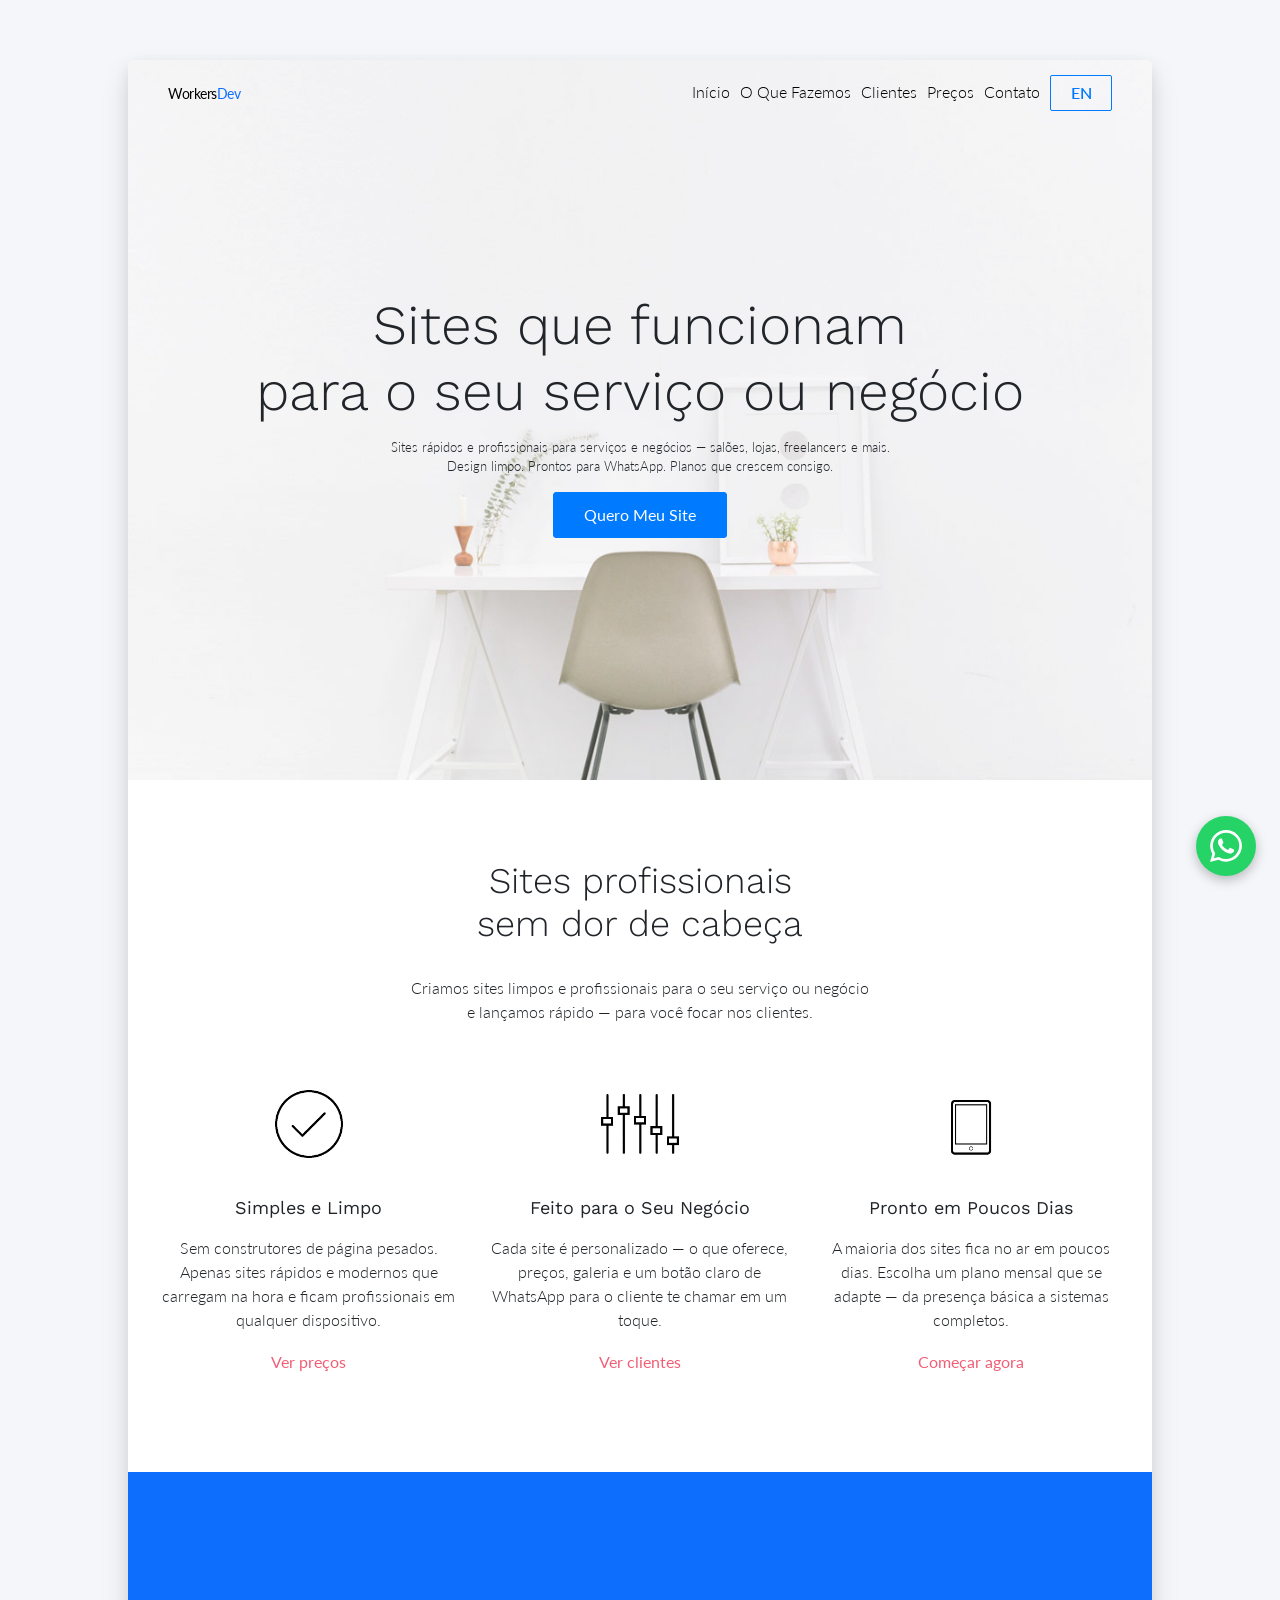
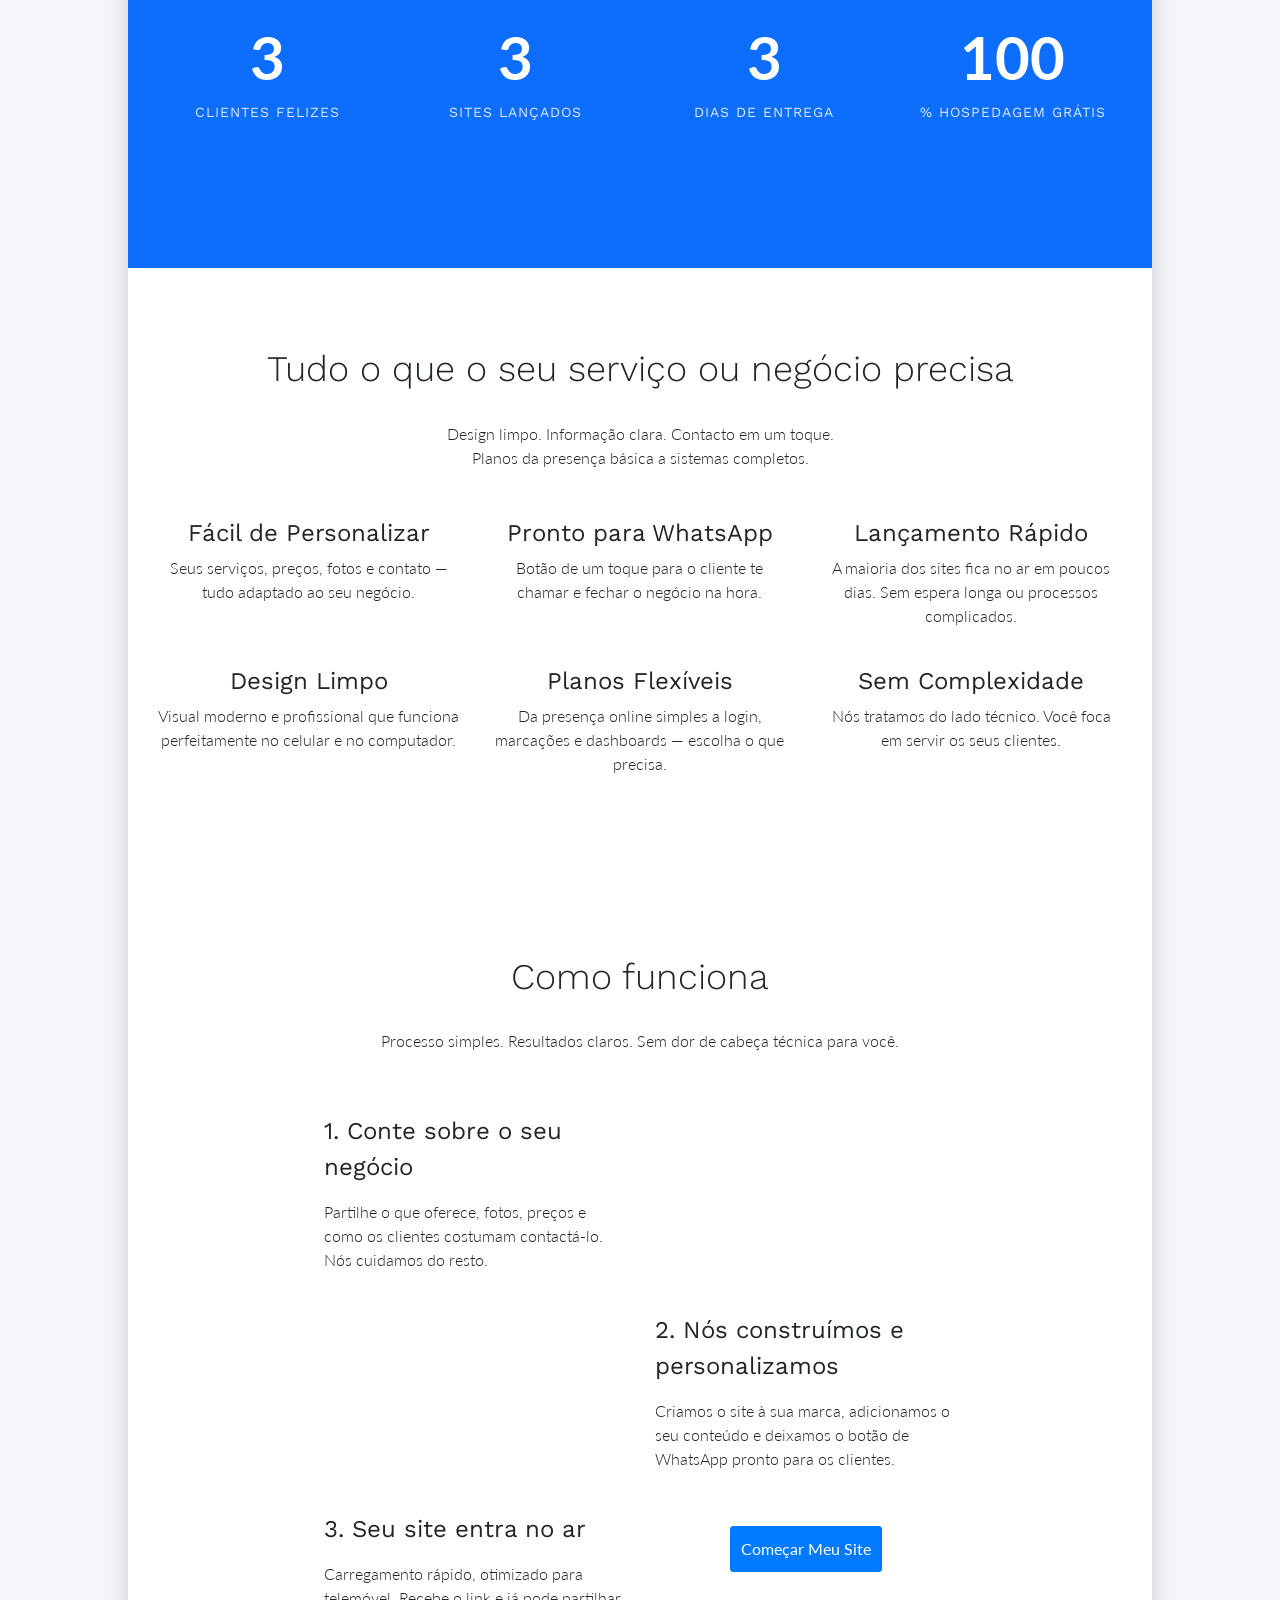
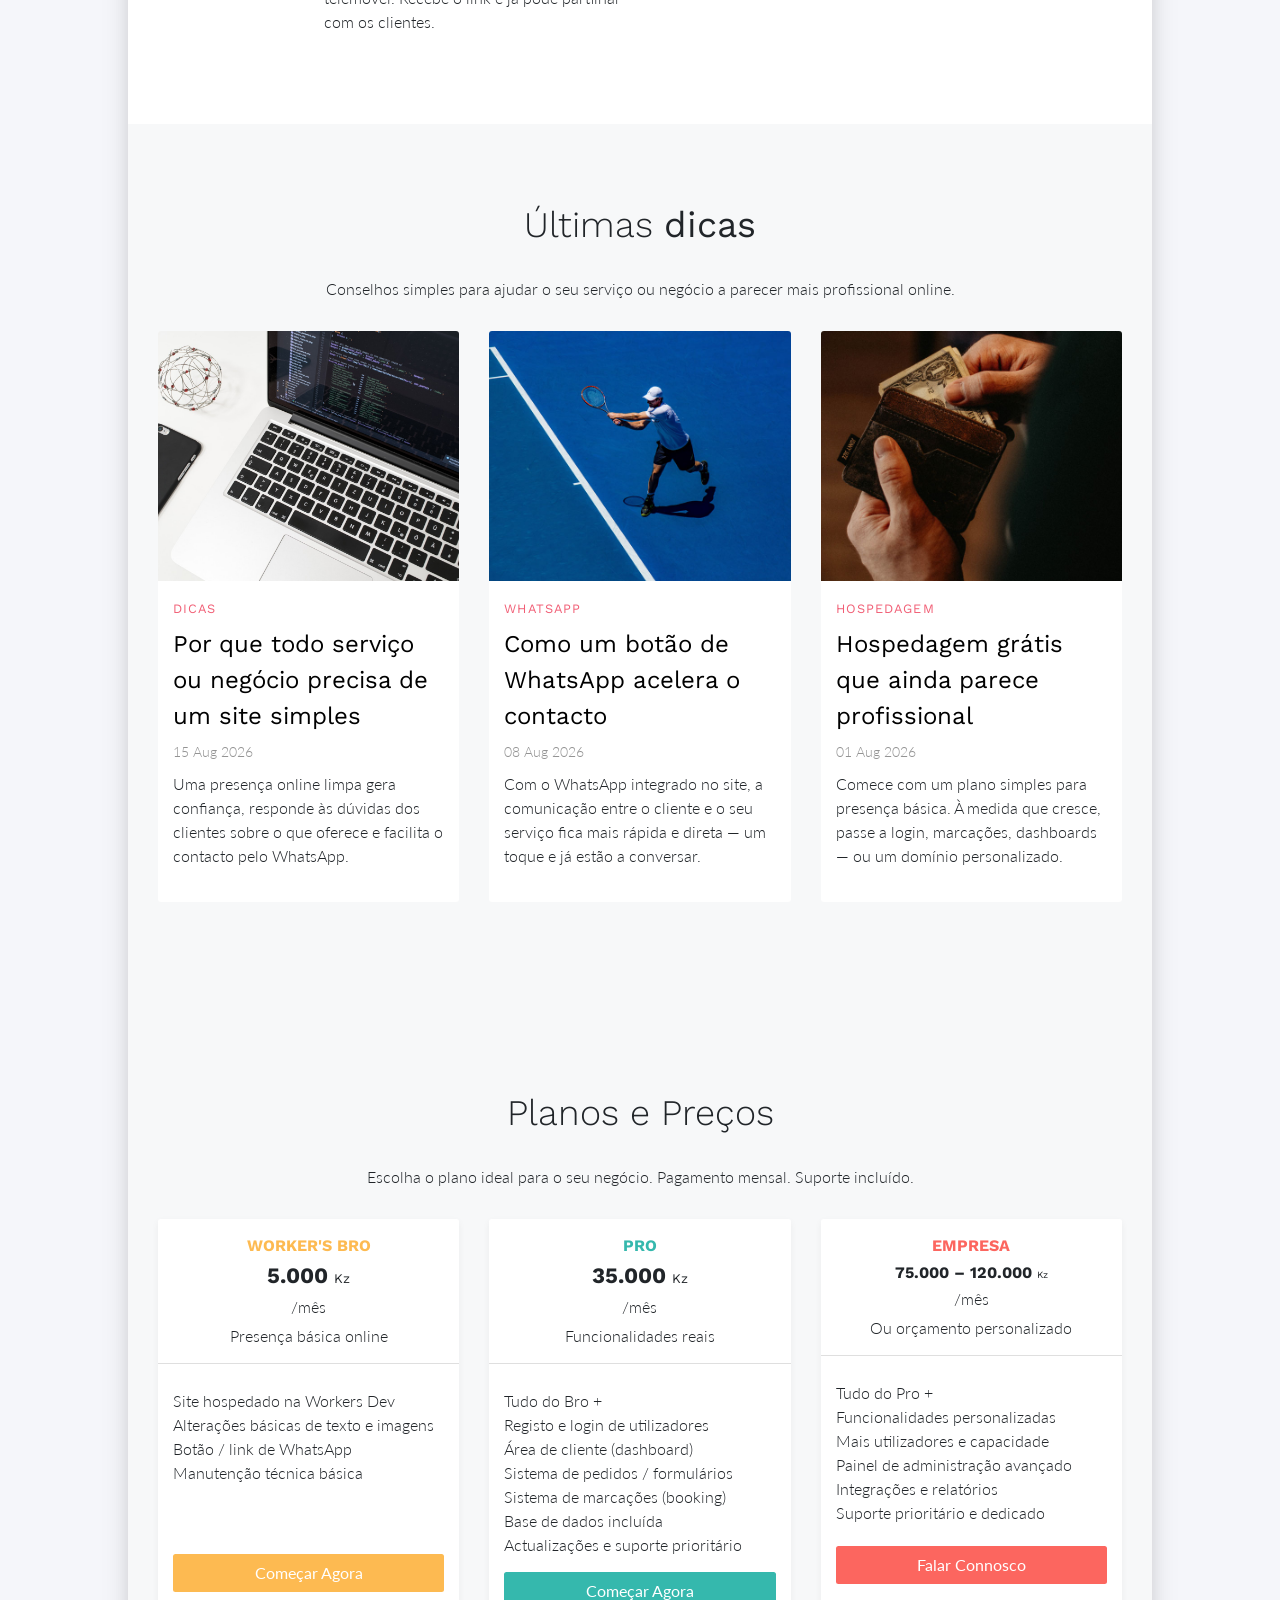
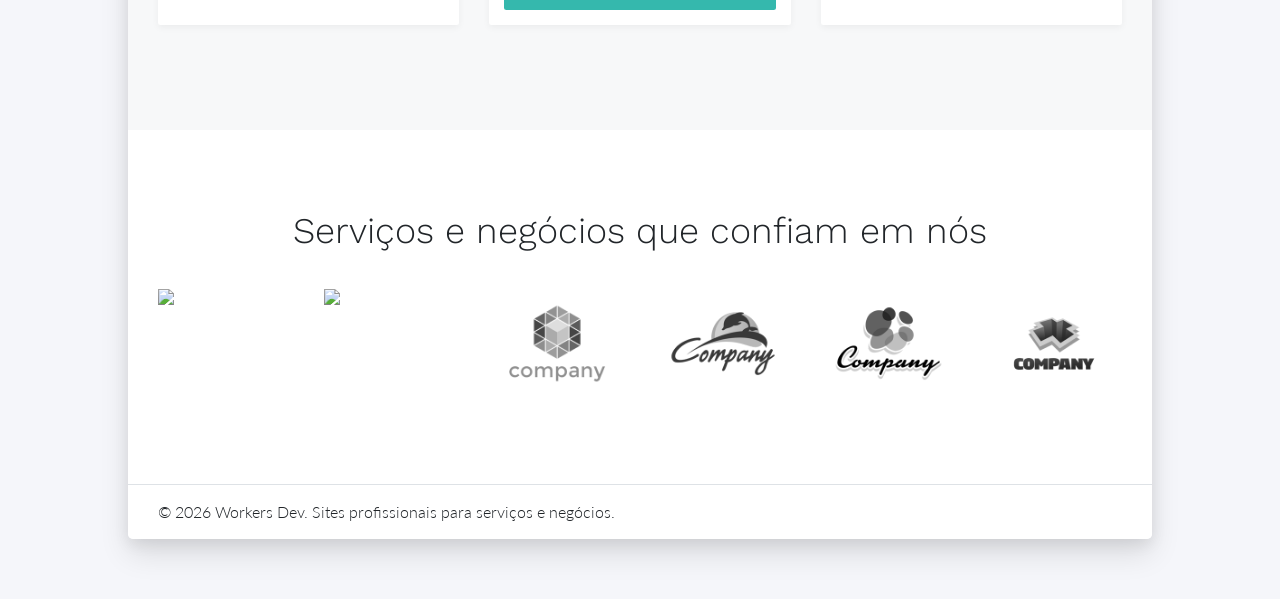
==== commit 70c78a75: "Fix HTML and localization text formatting" ====
--- a/index.html
+++ b/index.html
@@ -84,8 +84,8 @@
     <div class="container">
         <div class="section-content">
             <div class="title-wrap">
-                <h2 class="section-title" data-i18n="who.title">Sites profissionais<br>sem dor de cabeça</h2>
-                <p class="section-sub-title" data-i18n="who.subtitle">Criamos sites limpos e profissionais para o seu serviço ou negócio<br>e lançamos rápido — para você focar nos clientes.</p>
+                <h2 class="section-title" data-i18n="who.title">Sites profissionais <br>sem dor de cabeça</h2>
+                <p class="section-sub-title" data-i18n="who.subtitle">Criamos sites limpos e profissionais para o seu serviço ou negócio <br>e lançamos rápido — para você focar nos clientes.</p>
             </div>
             
             <div class="row text-center">
@@ -720,8 +720,8 @@
 				"hero.title": "Sites que funcionam<br>para o seu serviço ou negócio",
 				"hero.subtitle": "Sites rápidos e profissionais para serviços e negócios — salões, lojas, freelancers e mais.<br>Design limpo. Prontos para WhatsApp. Planos que crescem consigo.",
 				"hero.cta": "Quero Meu Site",
-				"who.title": "Sites profissionais<br>sem dor de cabeça",
-				"who.subtitle": "Criamos sites limpos e profissionais para o seu serviço ou negócio<br>e lançamos rápido — para você focar nos clientes.",
+				"who.title": "Sites profissionais <br>sem dor de cabeça",
+				"who.subtitle": "Criamos sites limpos e profissionais para o seu serviço ou negócio <br>e lançamos rápido — para você focar nos clientes.",
 				"feat1.title": "Simples e Limpo",
 				"feat1.desc": "Sem construtores de página pesados. Apenas sites rápidos e modernos que carregam na hora e ficam profissionais em qualquer dispositivo.",
 				"feat1.link": "Ver preços",
@@ -736,7 +736,7 @@
 				"counter.days": "Dias de Entrega",
 				"counter.hosting": "% Hospedagem Grátis",
 				"features.title": "Tudo o que o seu serviço ou negócio precisa",
-				"features.subtitle": "Design limpo. Informação clara. Contacto em um toque.<br>Planos da presença básica a sistemas completos.",
+				"features.subtitle": "Design limpo. Informação clara. Contacto em um toque. <br>Planos da presença básica a sistemas completos.",
 				"f1.title": "Fácil de Personalizar",
 				"f1.desc": "Seus serviços, preços, fotos e contato — tudo adaptado ao seu negócio.",
 				"f2.title": "Pronto para WhatsApp",
@@ -769,11 +769,10 @@
 				"pricing.permonth": "/mês",
 				"pricing.bro.name": "WORKER'S BRO",
 				"pricing.bro.tag": "Presença básica online",
-				"pricing.bro.f1": "Site estático (HTML) hospedado na Workers Dev",
+				"pricing.bro.f1": "Site hospedado na Workers Dev",
 				"pricing.bro.f2": "Alterações básicas de texto e imagens",
 				"pricing.bro.f3": "Botão / link de WhatsApp",
 				"pricing.bro.f4": "Manutenção técnica básica",
-				"pricing.bro.f5": "O cliente não é dono do site",
 				"pricing.pro.name": "PRO",
 				"pricing.pro.tag": "Funcionalidades reais",
 				"pricing.pro.f1": "Tudo do Bro +",
@@ -783,7 +782,7 @@
 				"pricing.pro.f5": "Sistema de marcações (booking)",
 				"pricing.pro.f6": "Base de dados incluída",
 				"pricing.pro.f7": "Actualizações e suporte prioritário",
-				"pricing.ent.name": "ENTERPRISE",
+				"pricing.ent.name": "EMPRESA",
 				"pricing.ent.tag": "Ou orçamento personalizado",
 				"pricing.ent.f1": "Tudo do Pro +",
 				"pricing.ent.f2": "Funcionalidades personalizadas",
@@ -791,7 +790,6 @@
 				"pricing.ent.f4": "Painel de administração avançado",
 				"pricing.ent.f5": "Integrações e relatórios",
 				"pricing.ent.f6": "Suporte prioritário e dedicado",
-				"pricing.ent.f7": "Possibilidade de ser dono do site",
 				"pricing.cta": "Começar Agora",
 				"pricing.cta_ent": "Falar Connosco",
 				"clients.title": "Serviços e negócios que confiam em nós",
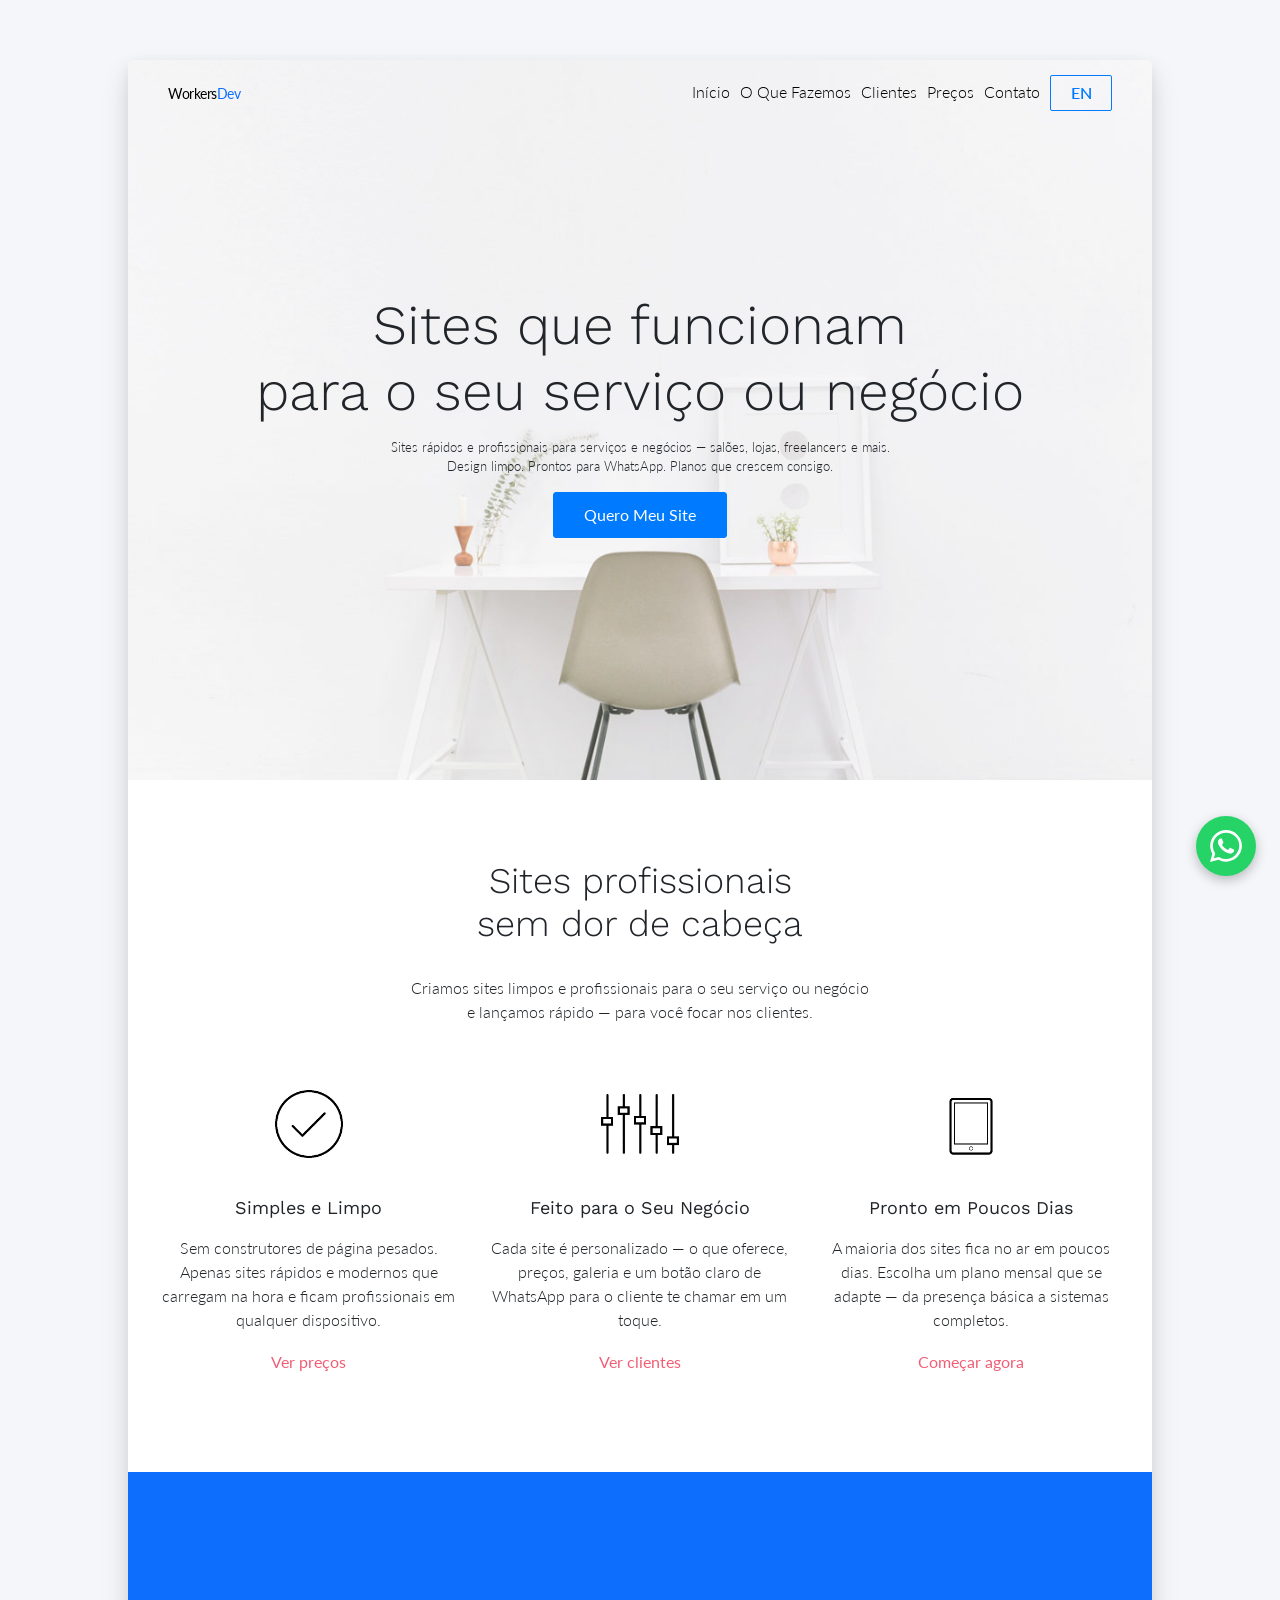
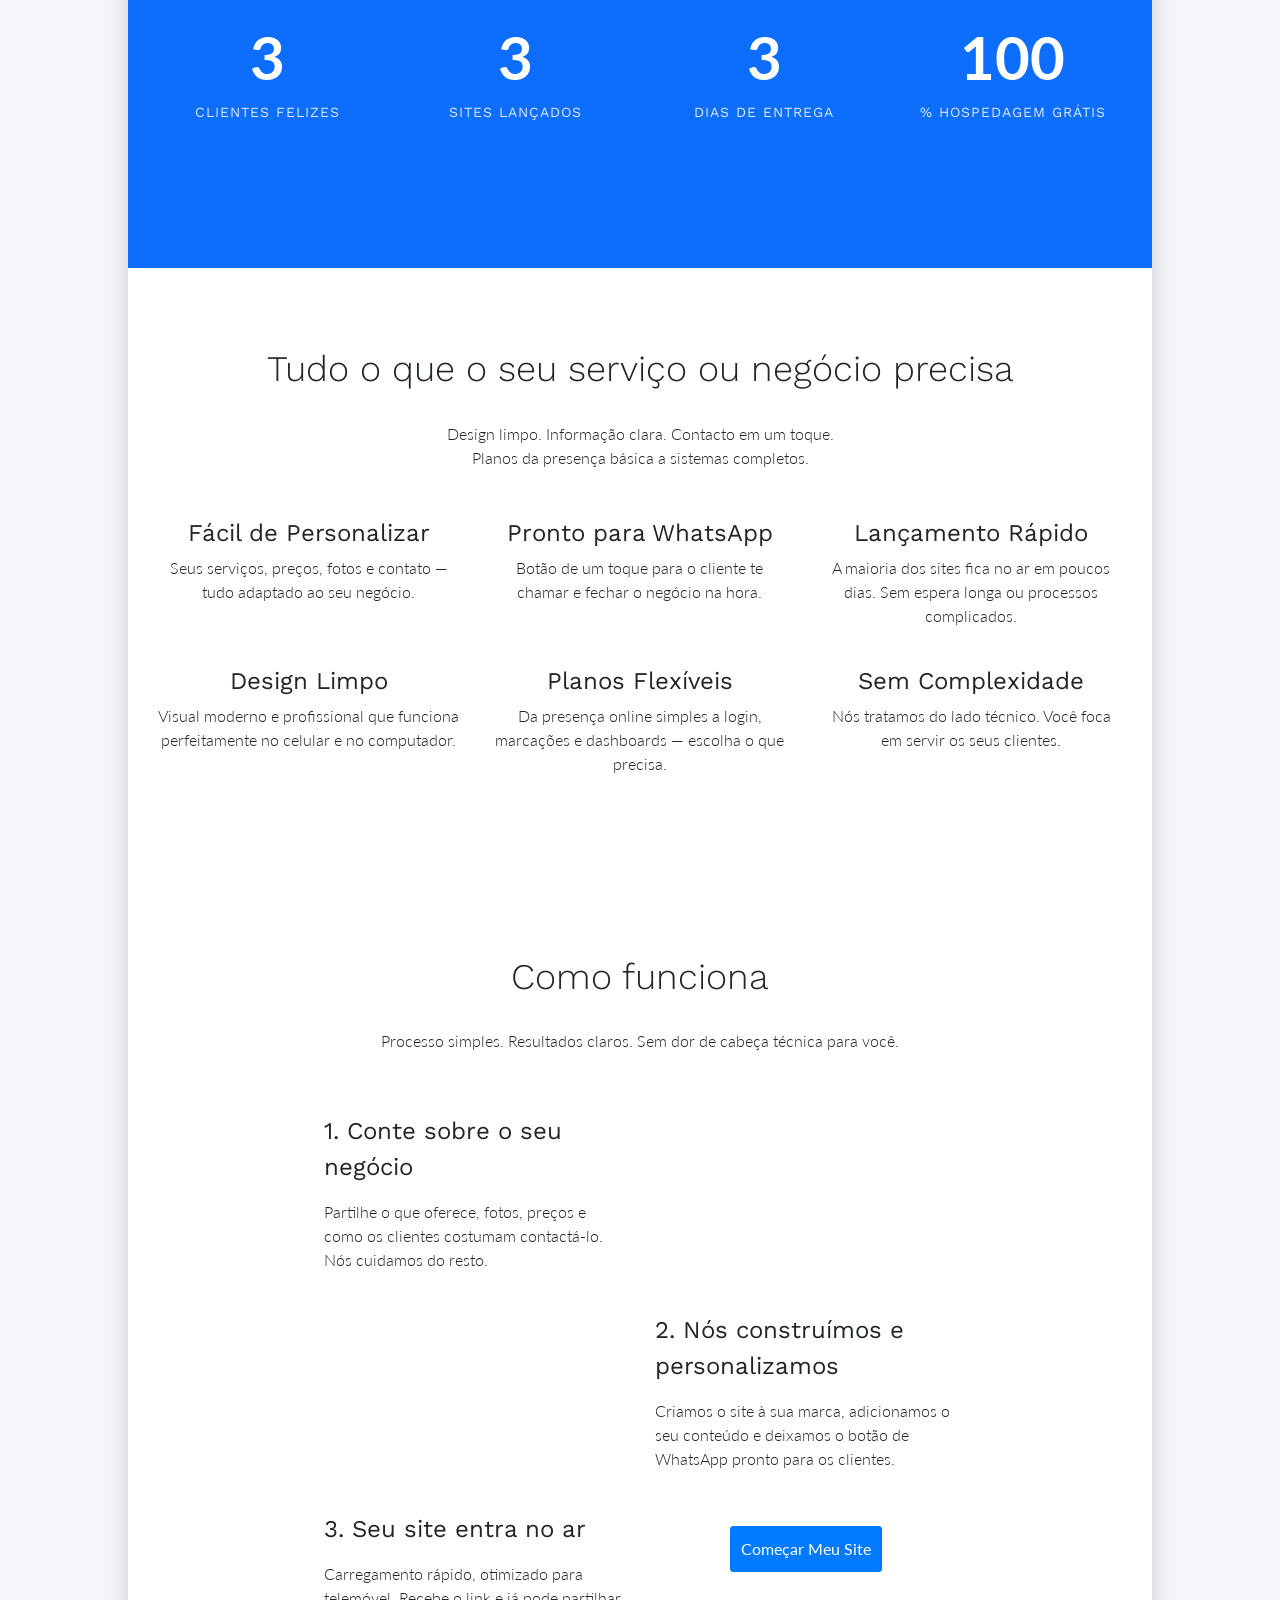
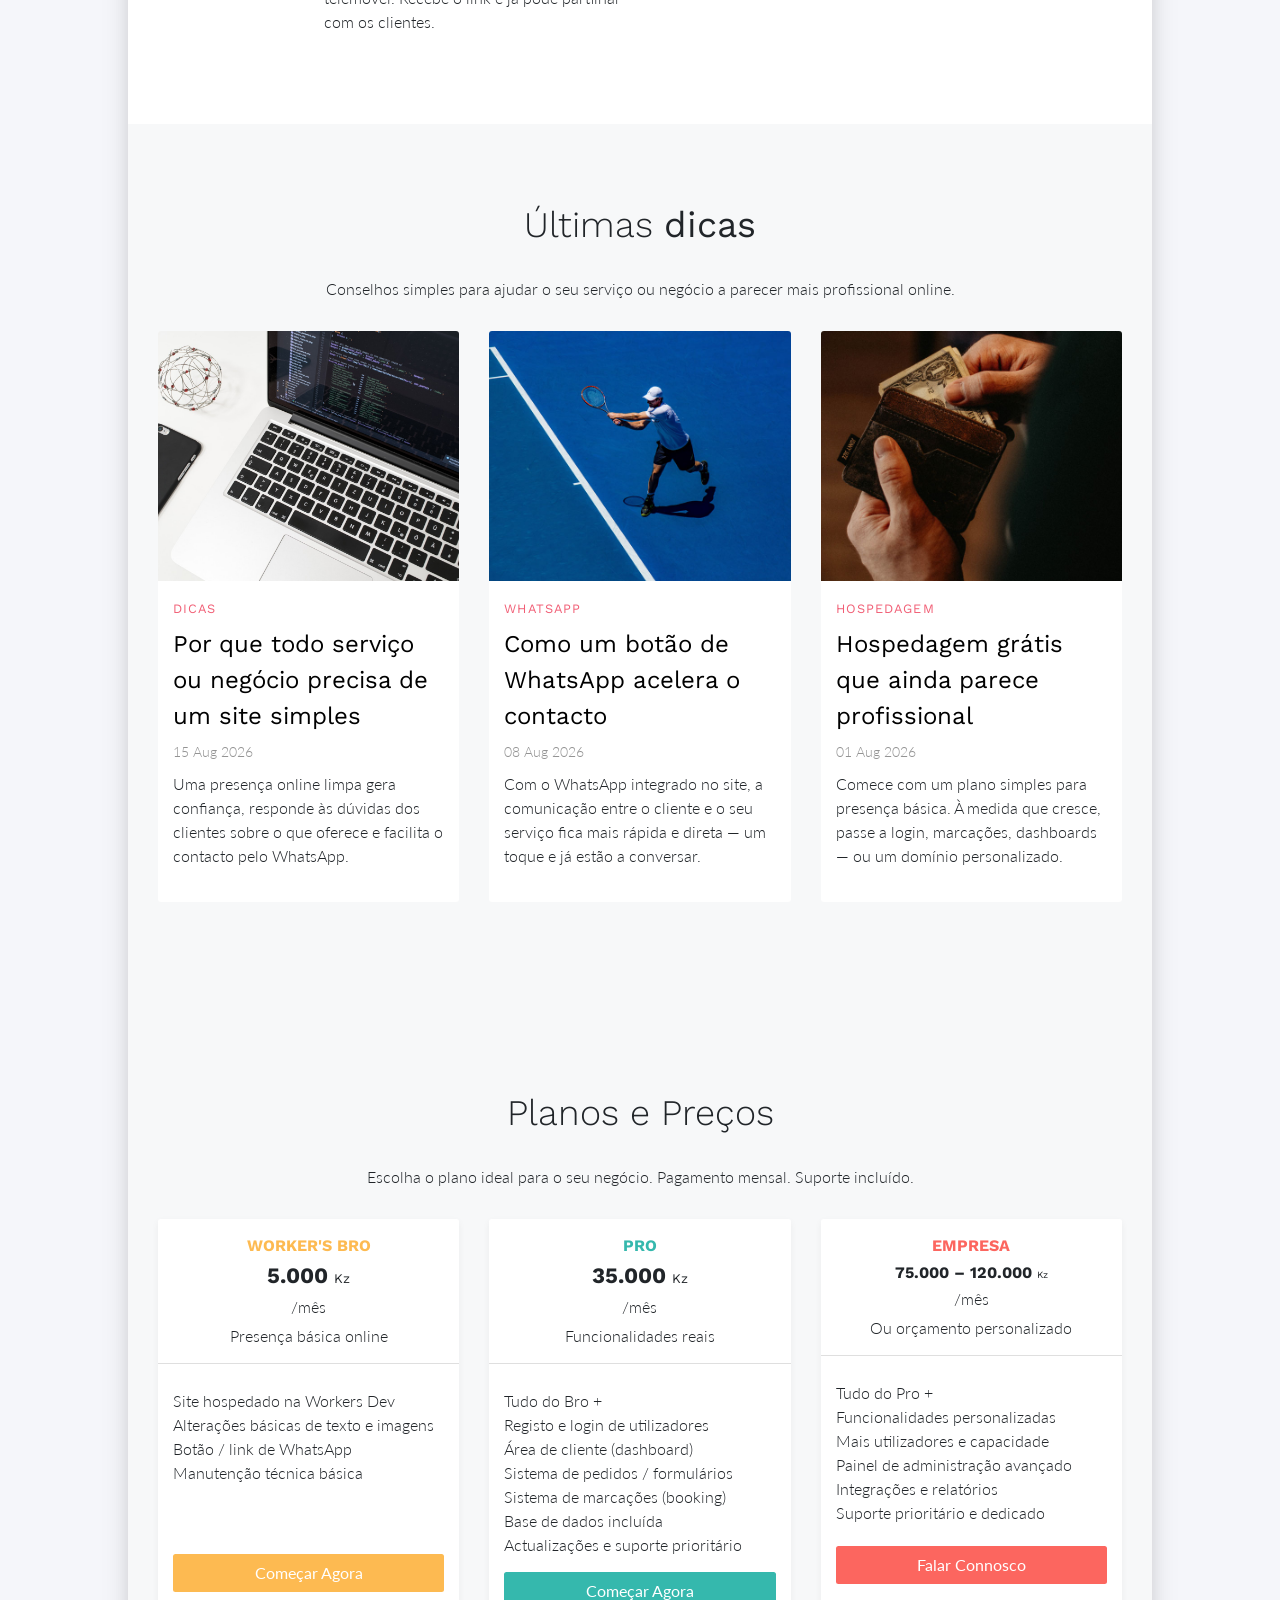
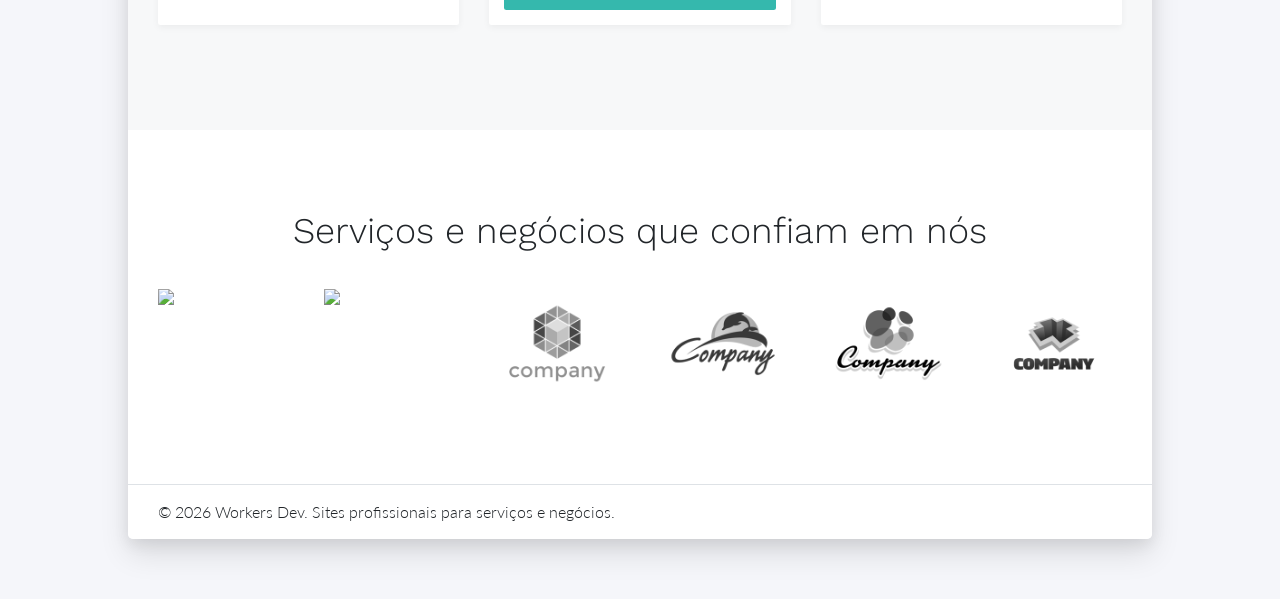
==== commit 95448109: "Update index.html" ====
--- a/index.html
+++ b/index.html
@@ -665,11 +665,10 @@
 				"pricing.permonth": "/month",
 				"pricing.bro.name": "WORKER'S BRO",
 				"pricing.bro.tag": "Basic online presence",
-				"pricing.bro.f1": "Static site (HTML) hosted on Workers Dev",
+				"pricing.bro.f1": "Site hosted on Workers Dev",
 				"pricing.bro.f2": "Basic text and image updates",
 				"pricing.bro.f3": "WhatsApp button / link",
 				"pricing.bro.f4": "Basic technical maintenance",
-				"pricing.bro.f5": "Client does not own the site",
 				"pricing.pro.name": "PRO",
 				"pricing.pro.tag": "Real features",
 				"pricing.pro.f1": "Everything in Bro +",
@@ -687,7 +686,6 @@
 				"pricing.ent.f4": "Advanced admin panel",
 				"pricing.ent.f5": "Integrations and reports",
 				"pricing.ent.f6": "Priority dedicated support",
-				"pricing.ent.f7": "Option for client to own the site",
 				"pricing.cta": "Get Started",
 				"pricing.cta_ent": "Talk to Us",
 				"clients.title": "Services & businesses that trust us",
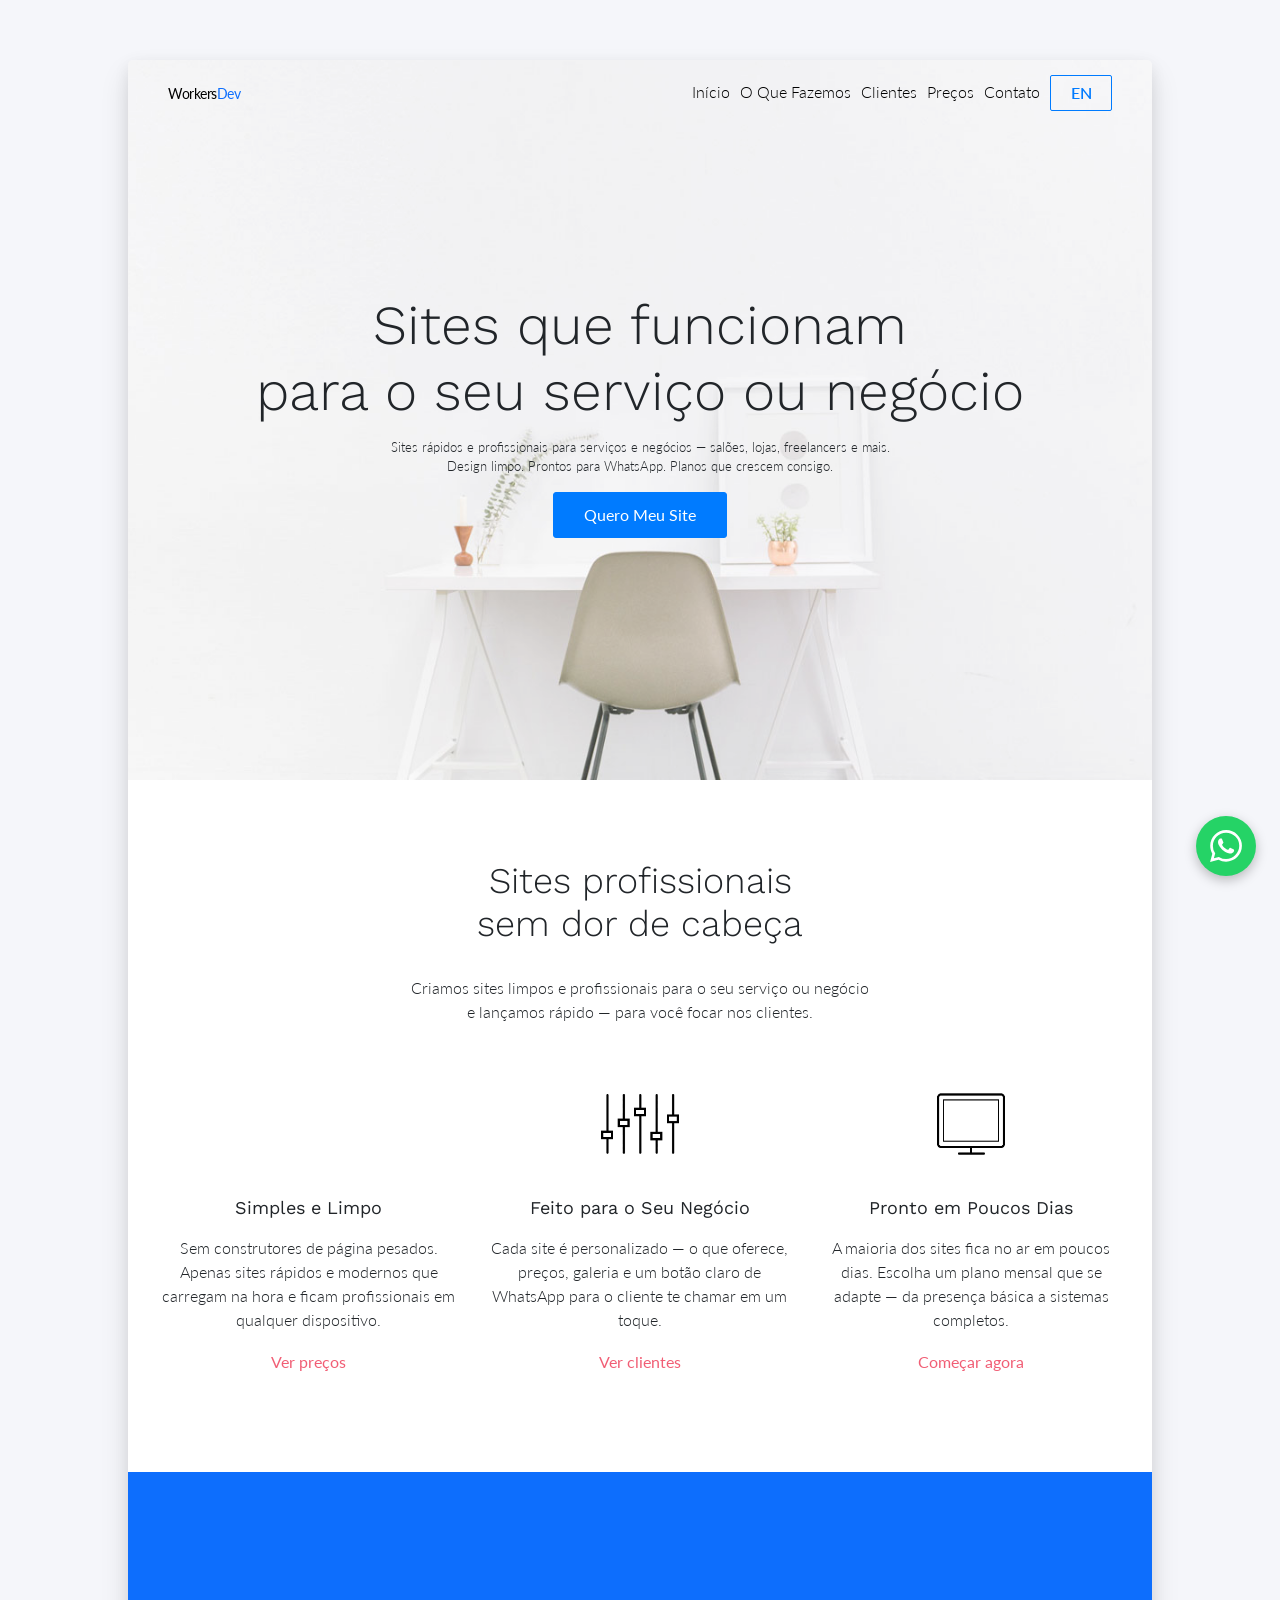
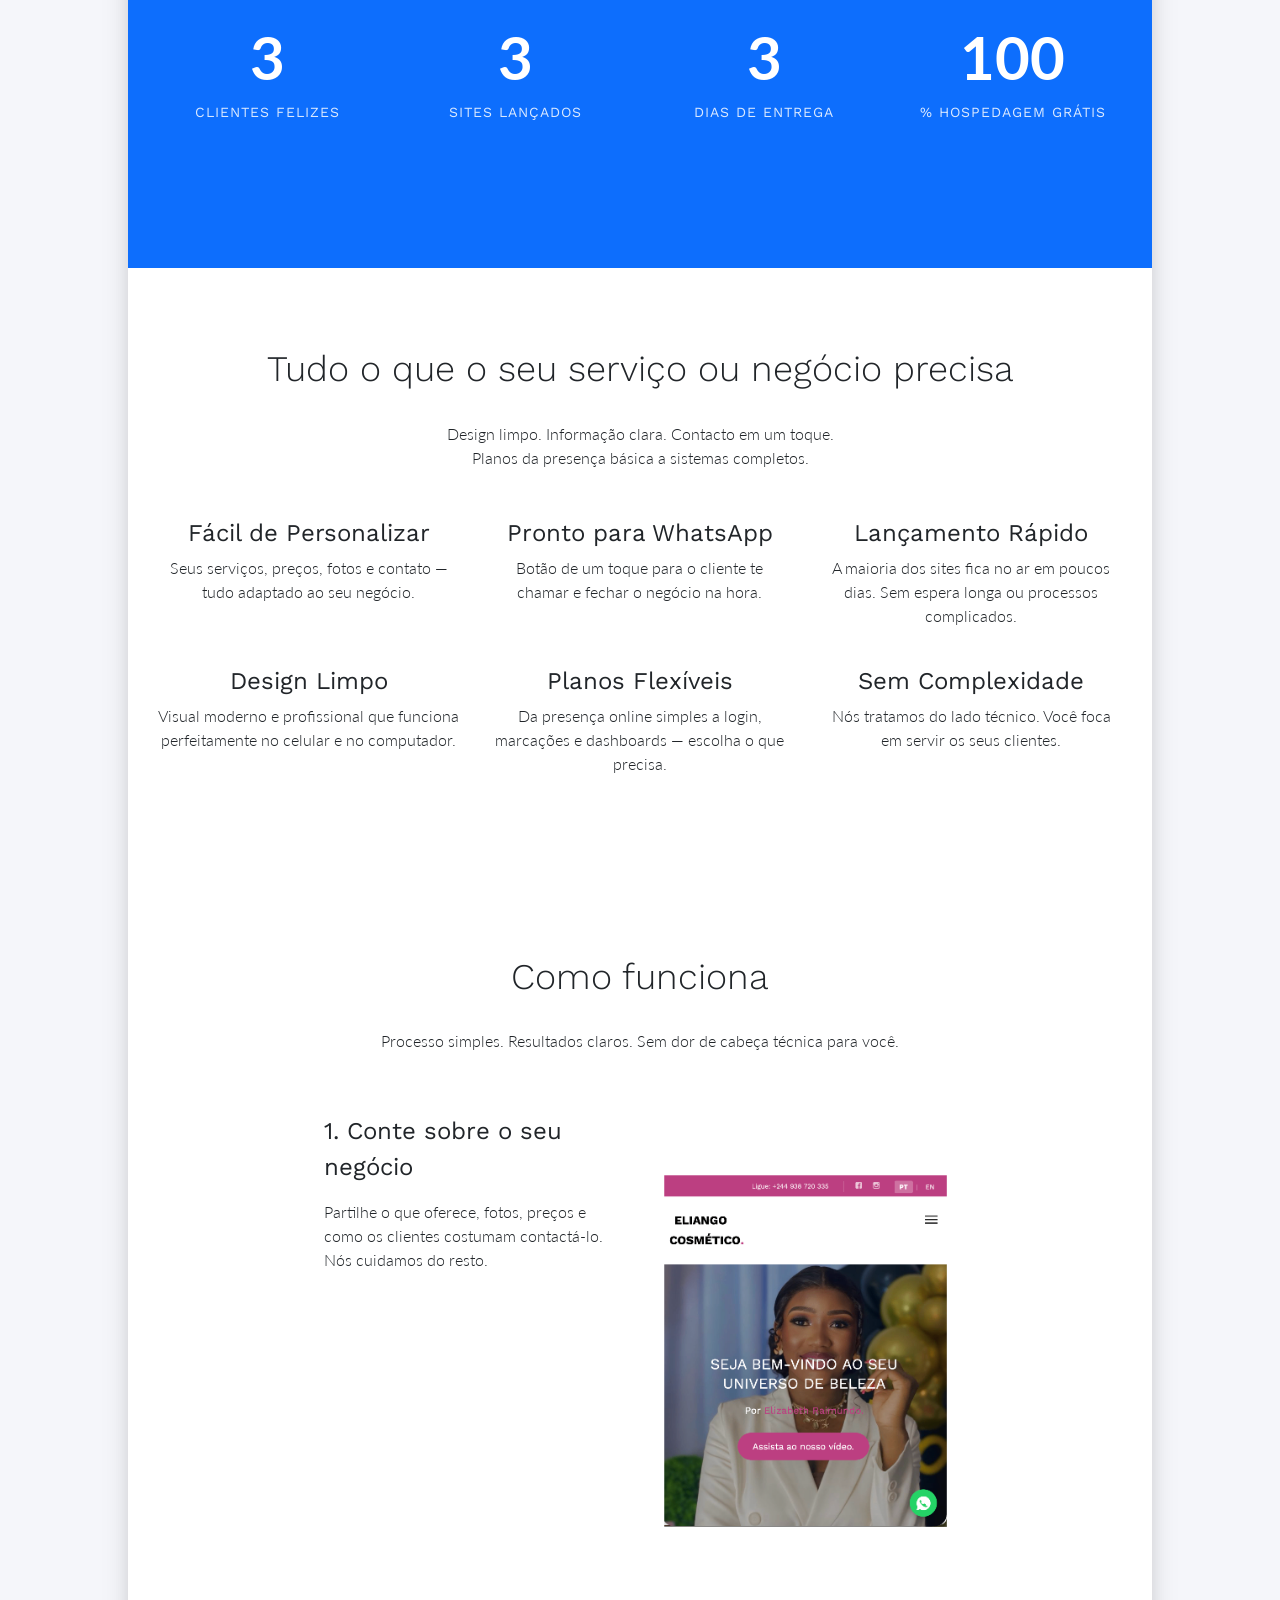
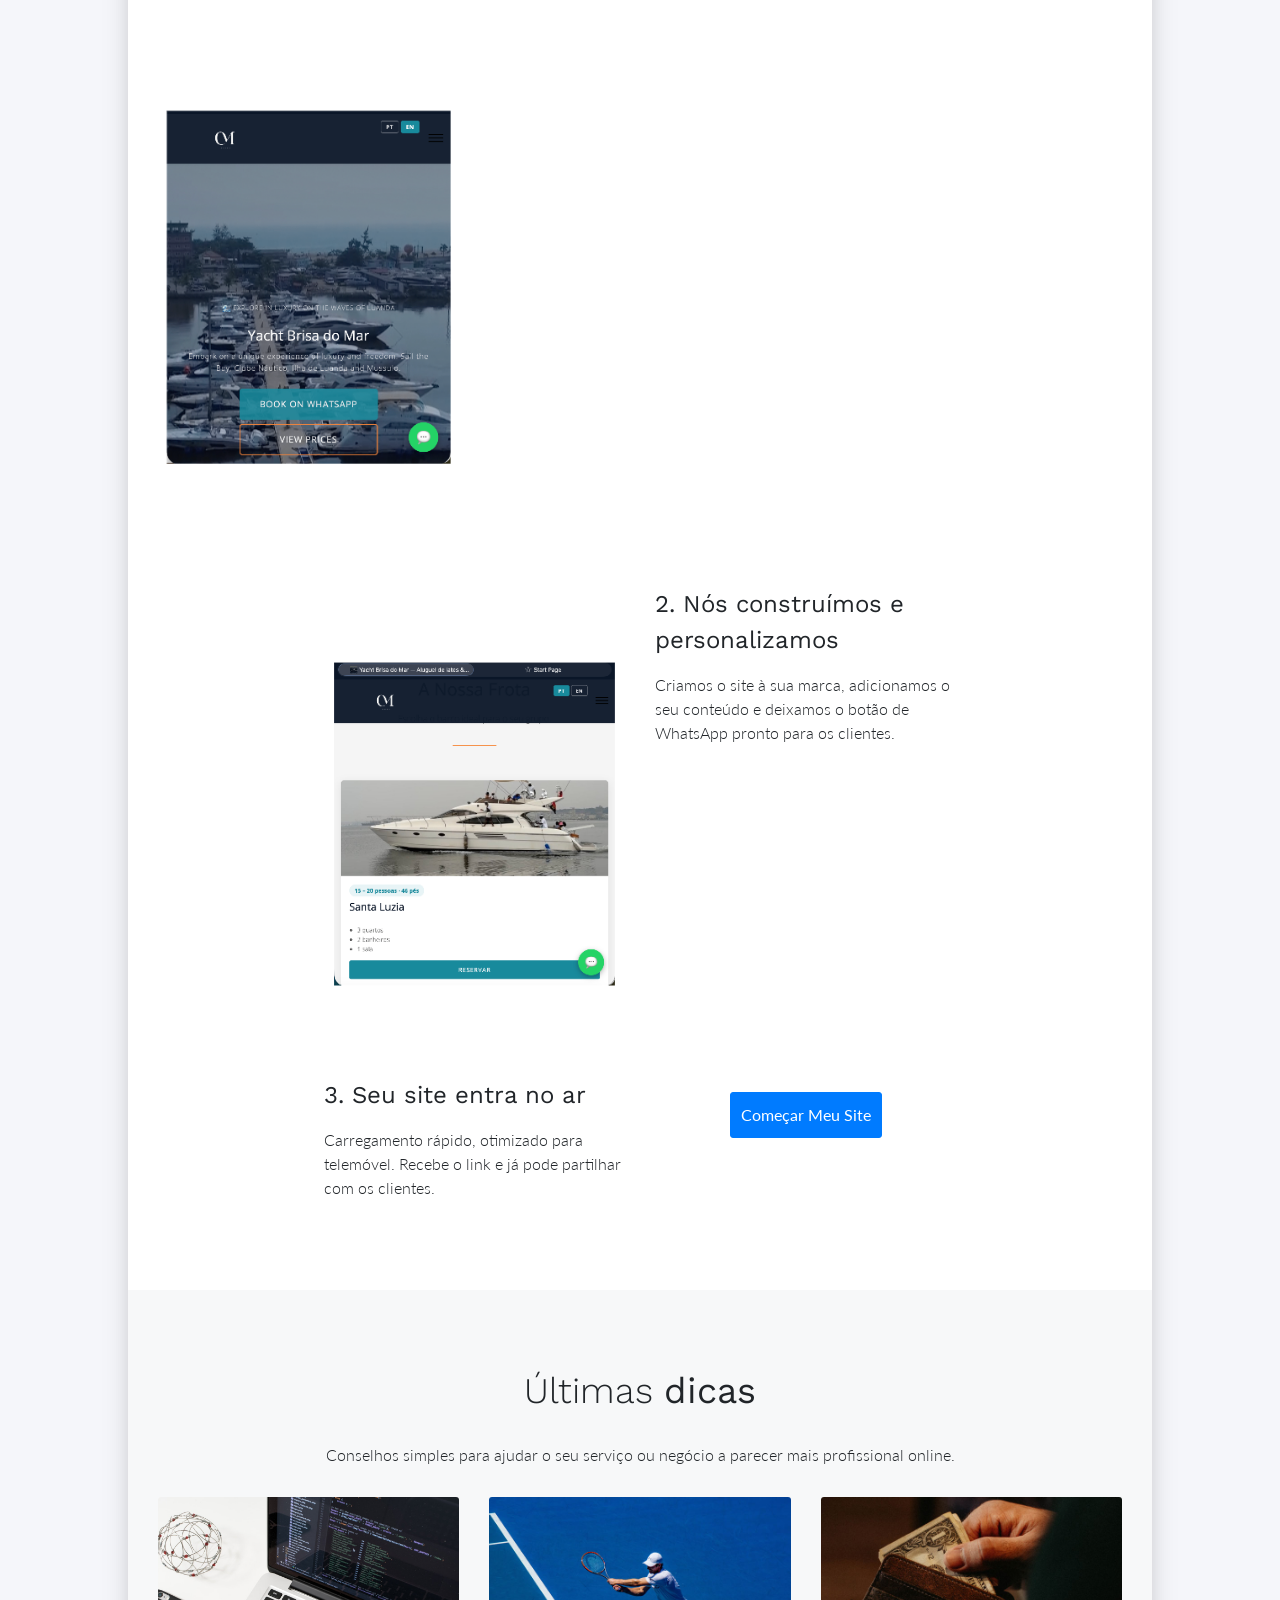
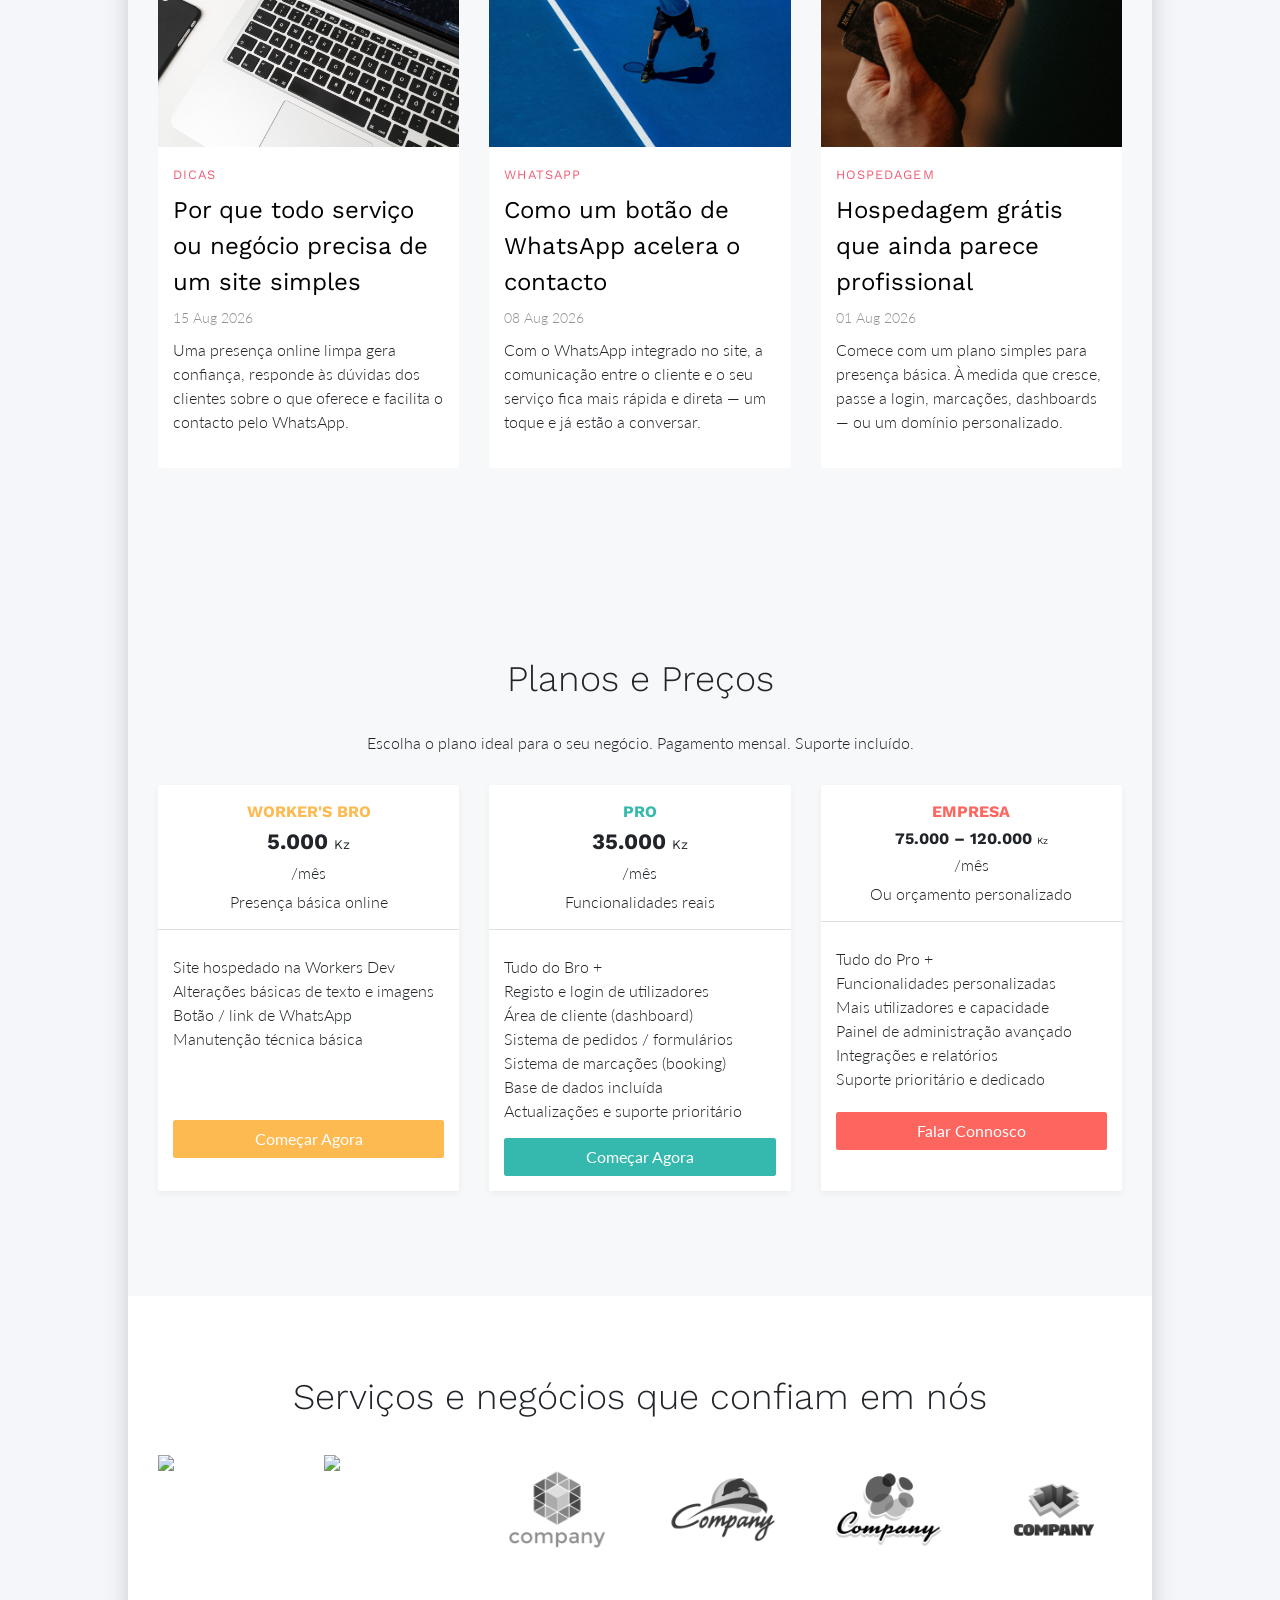
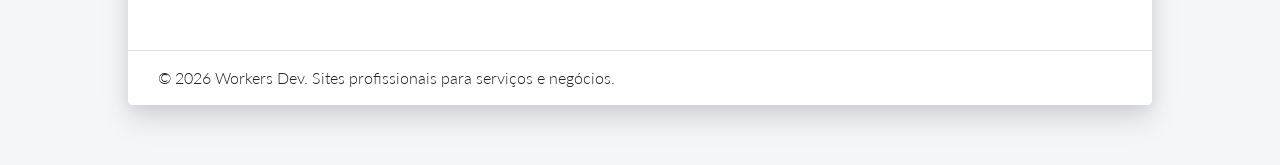
==== commit 73f3079e: "Update index.html" ====
--- a/index.html
+++ b/index.html
@@ -259,6 +259,10 @@
 
                             <div class="col-md-4 offset-md-right-2 col-sm-6">
                                 <img class="my-5" src="img/app-profile-mockup.png" alt="">
+                            </div><!--/ .col-md-4.col-md-offset-right-2.col-sm-6 -->
+
+							<div class="col-md-4 offset-md-right-2 col-sm-6">
+                                <img class="my-5" src="img/app-profile-mockup-2.png" alt="">
                             </div><!--/ .col-md-4.col-md-offset-right-2.col-sm-6 -->
 
                         </div><!--/ .featurettes-item -->
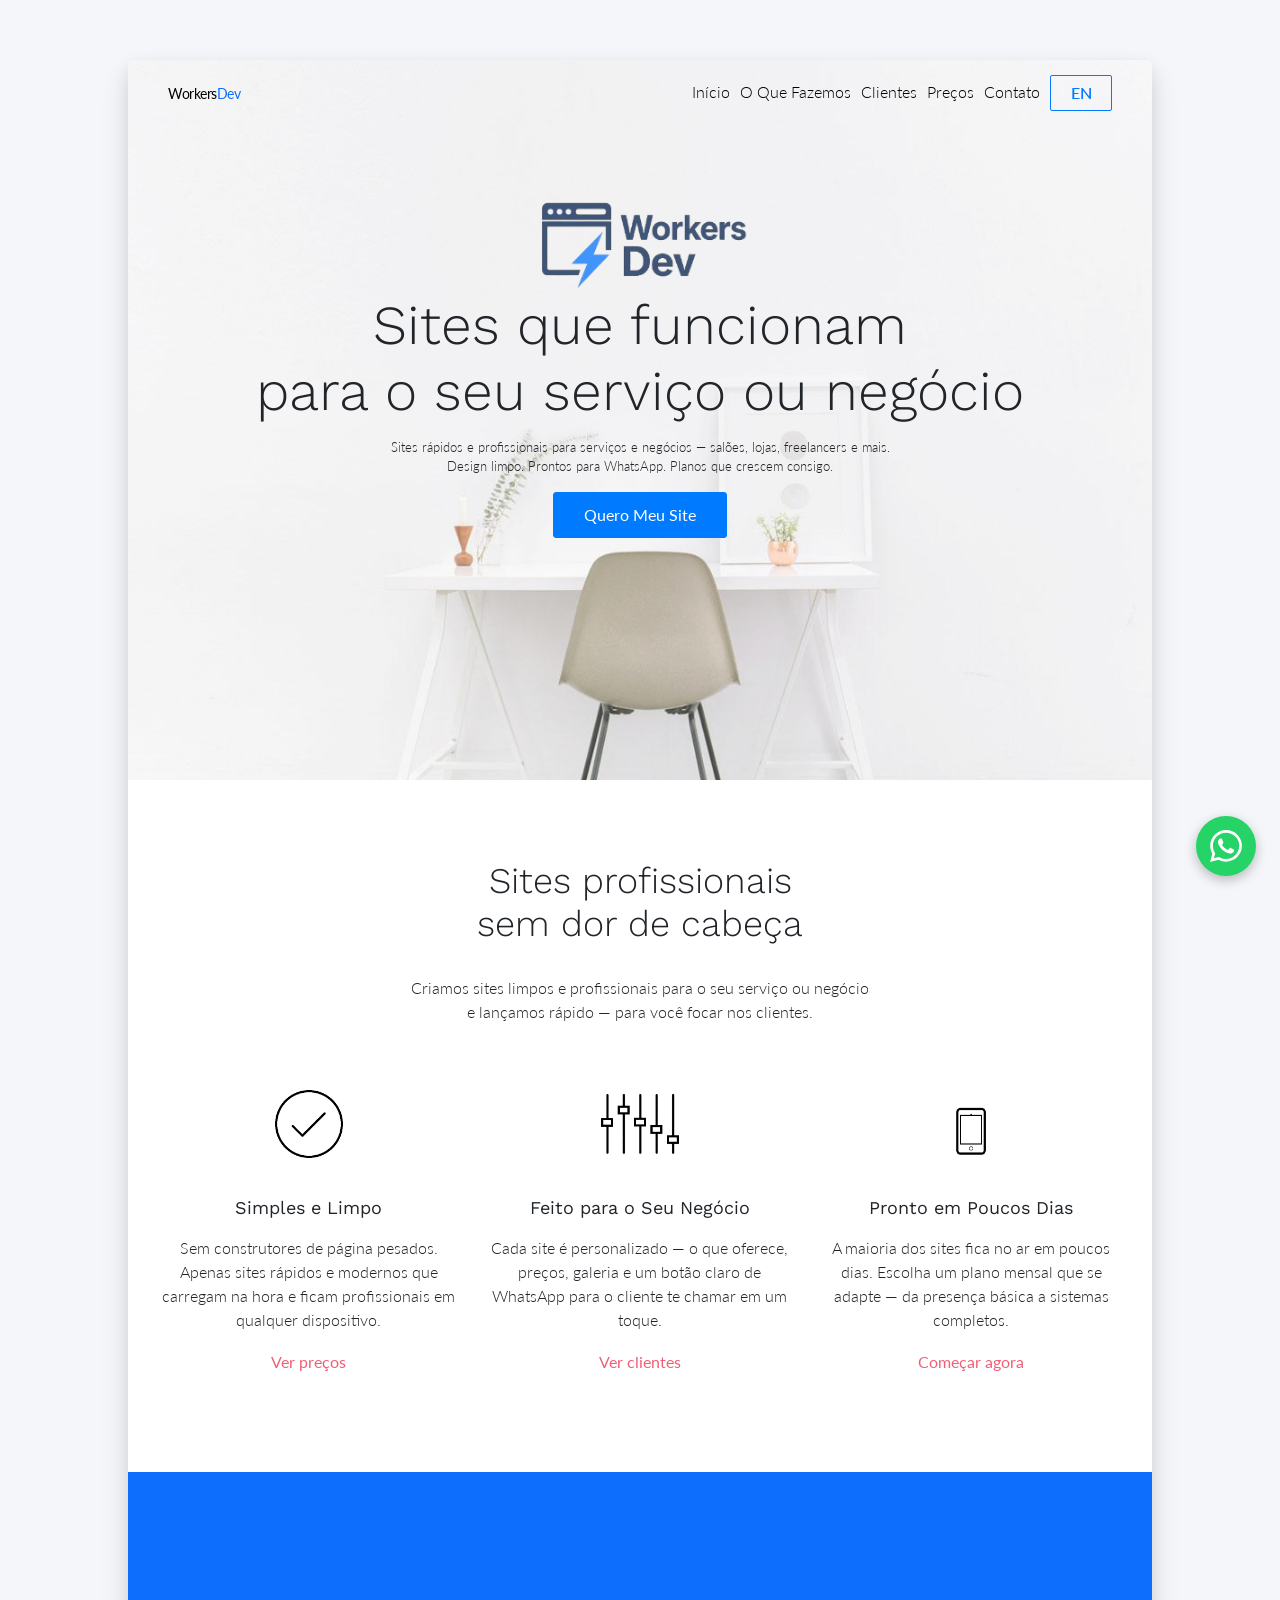
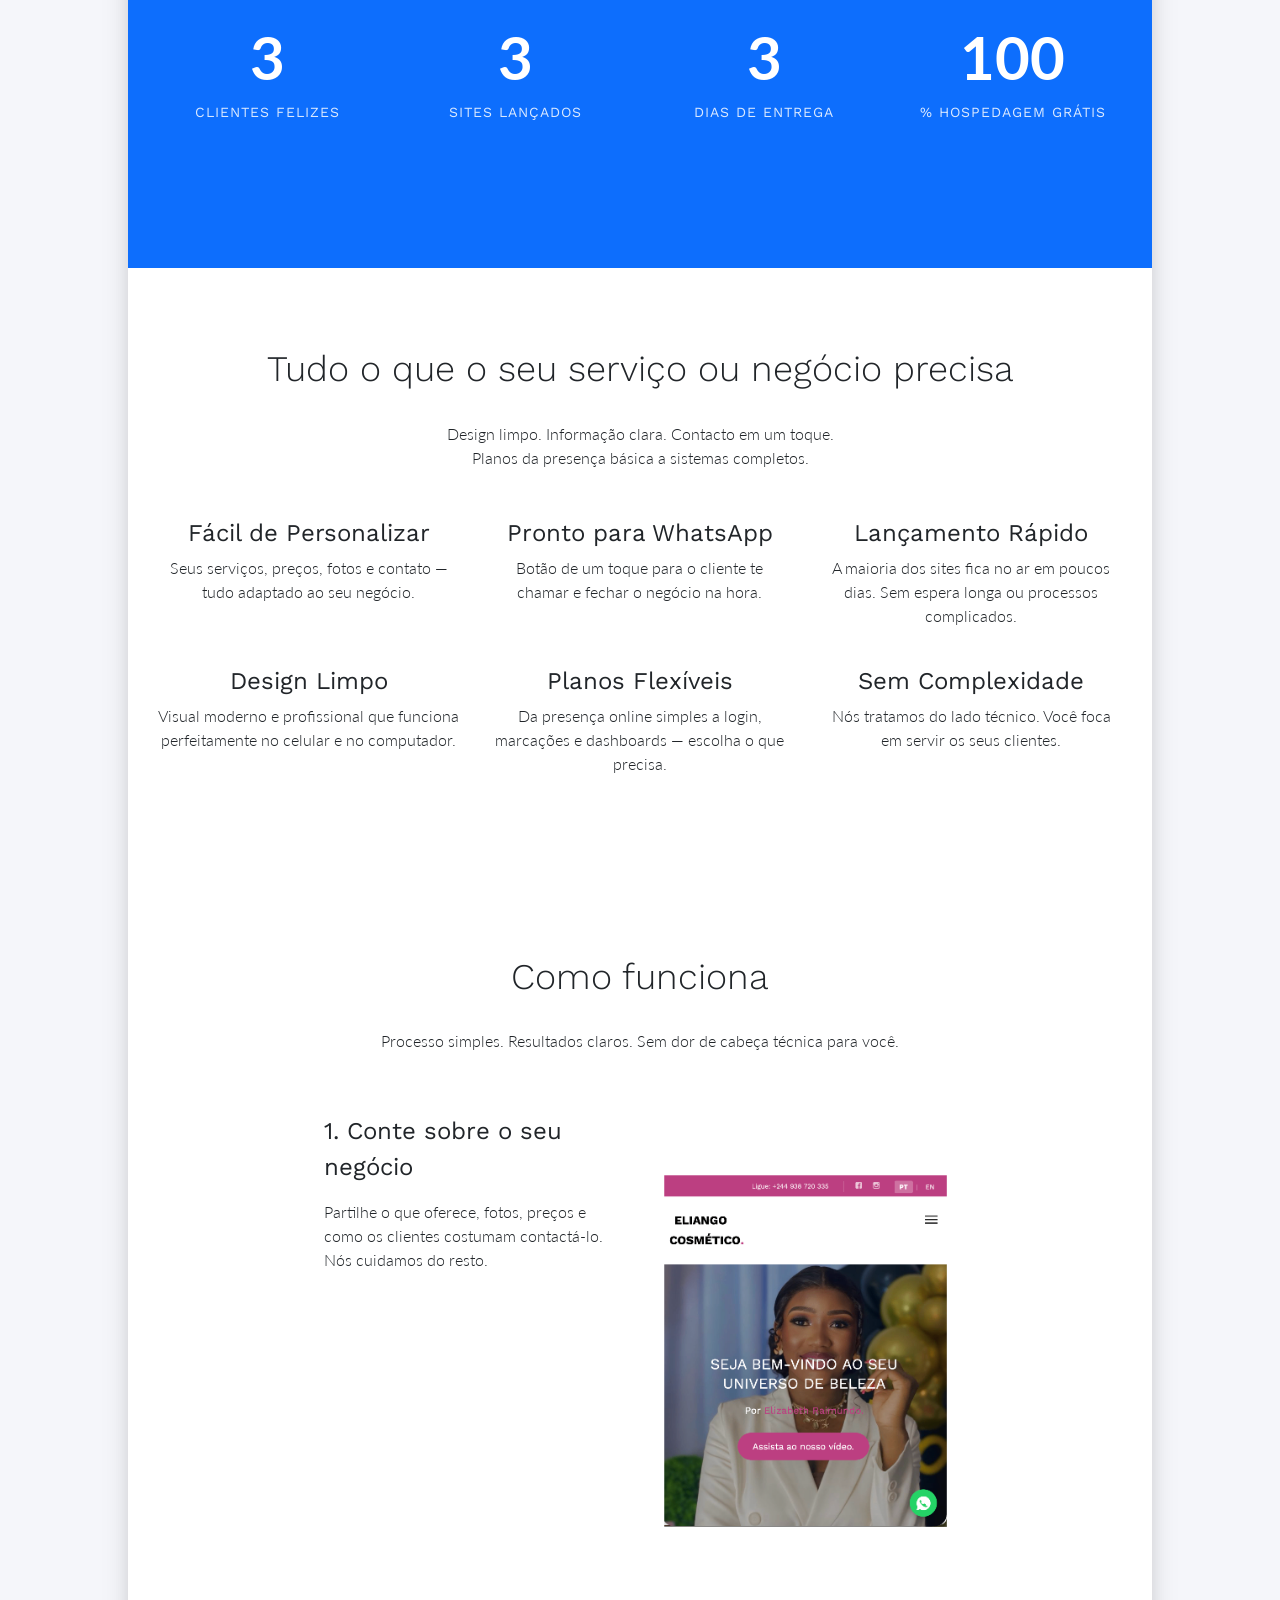
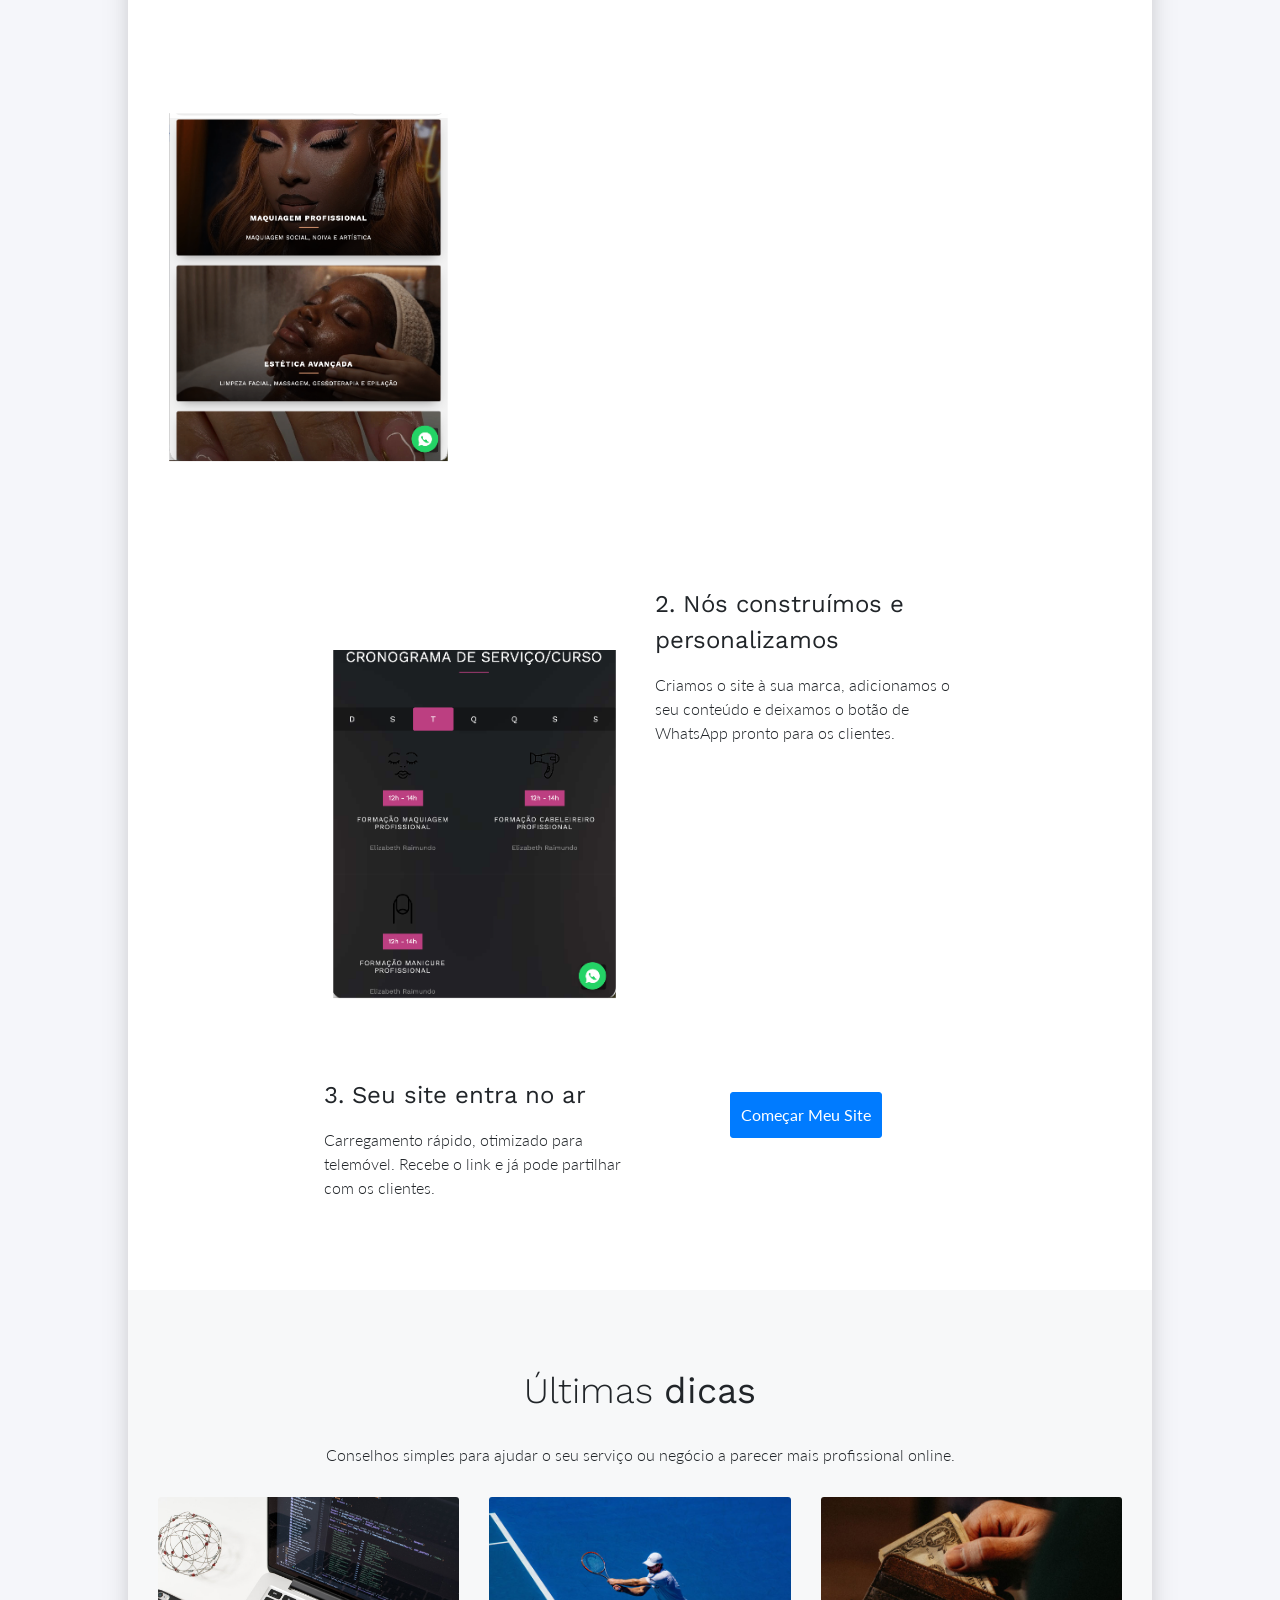
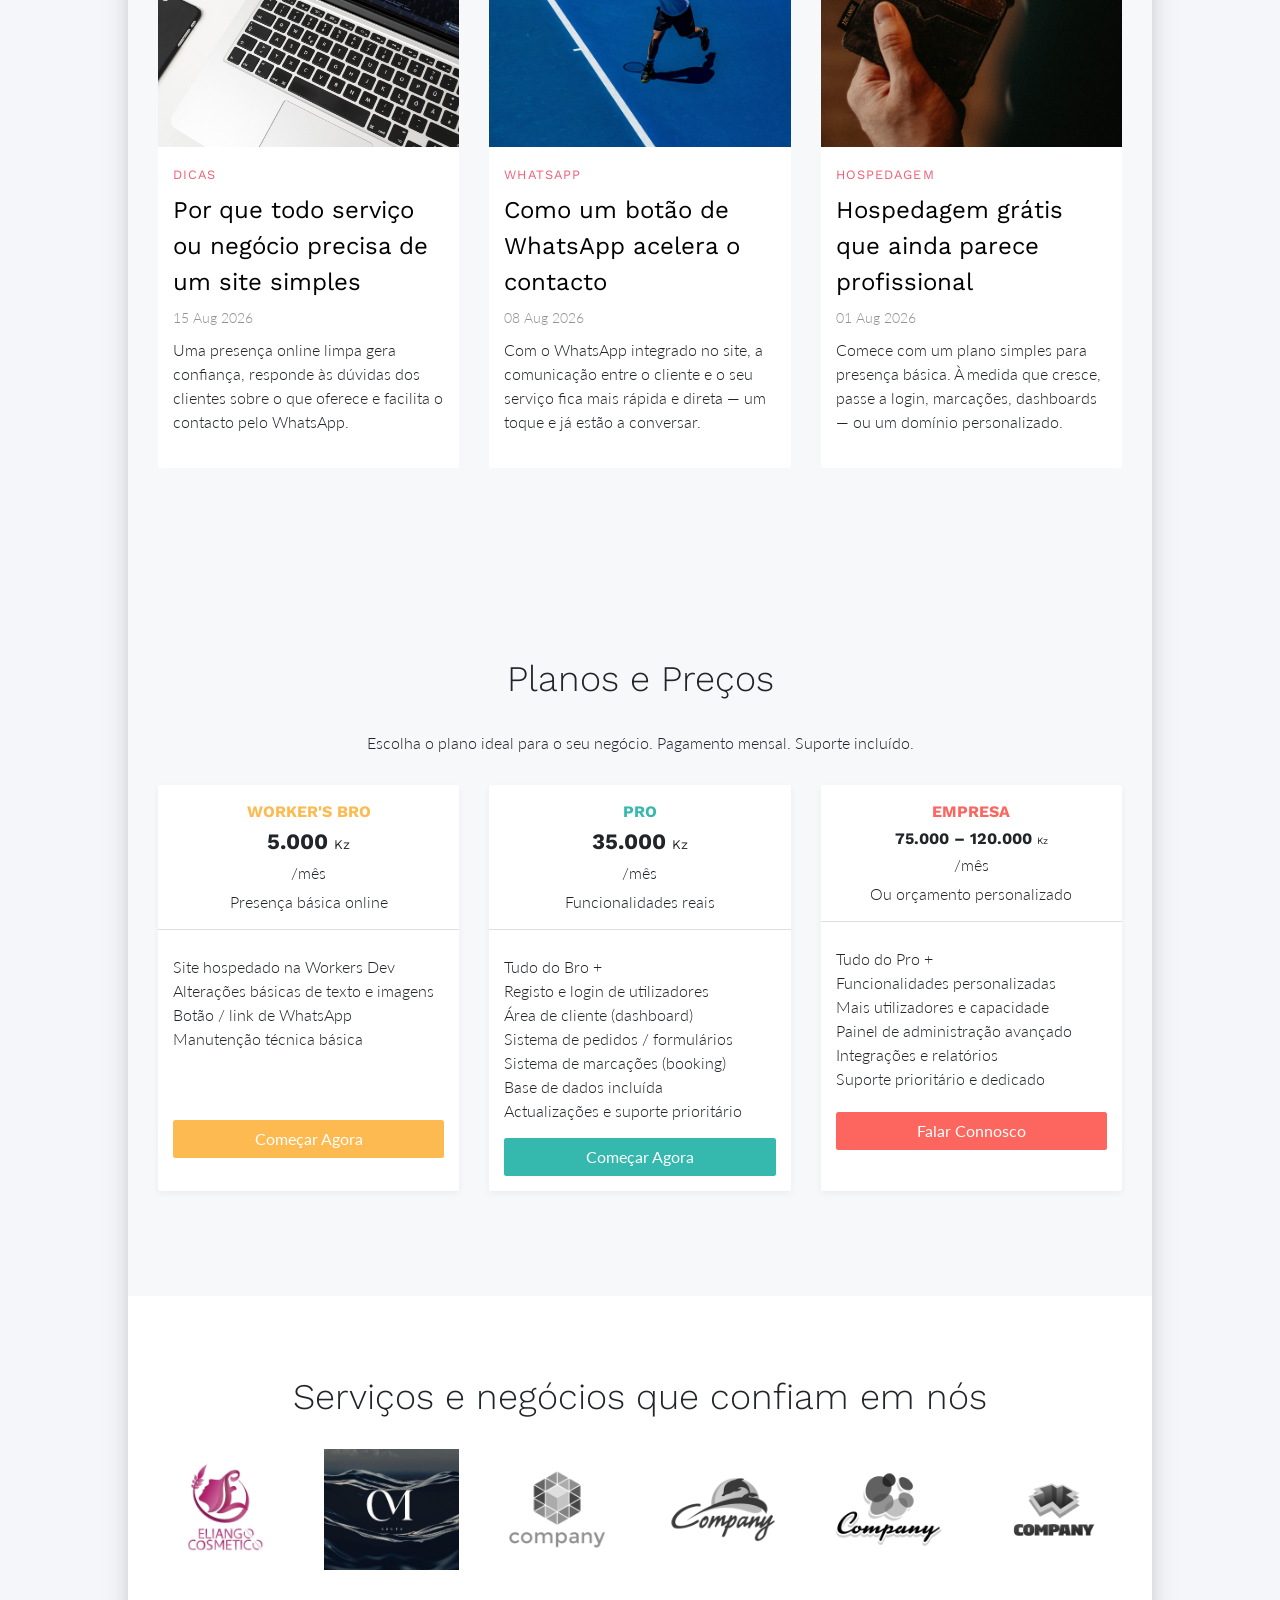
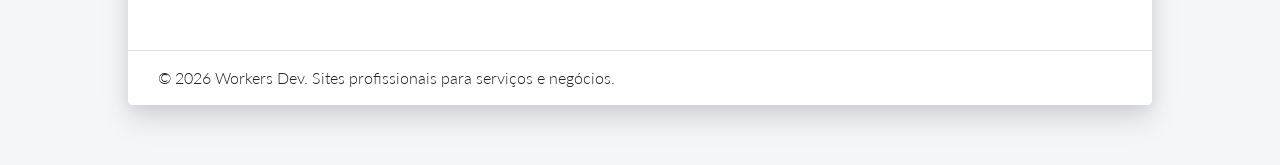
==== commit d1f19a1e: "Update index.html" ====
--- a/index.html
+++ b/index.html
@@ -69,7 +69,7 @@
         </div>
     </div>
     
-</nav>		<div id="home" class="jumbotron d-flex align-items-center" style="background-image: url(img/hero-2.jpg)">
+</nav>		<div id="home" class="jumbotron d-flex align-items-center" style="background-image: url(img/hero-2.png)">
   <div class="container text-center">
     <h1 class="display-2 mb-4" data-i18n="hero.title">Sites que funcionam<br>para o seu serviço ou negócio</h1>
     <p class="lead" data-i18n="hero.subtitle">
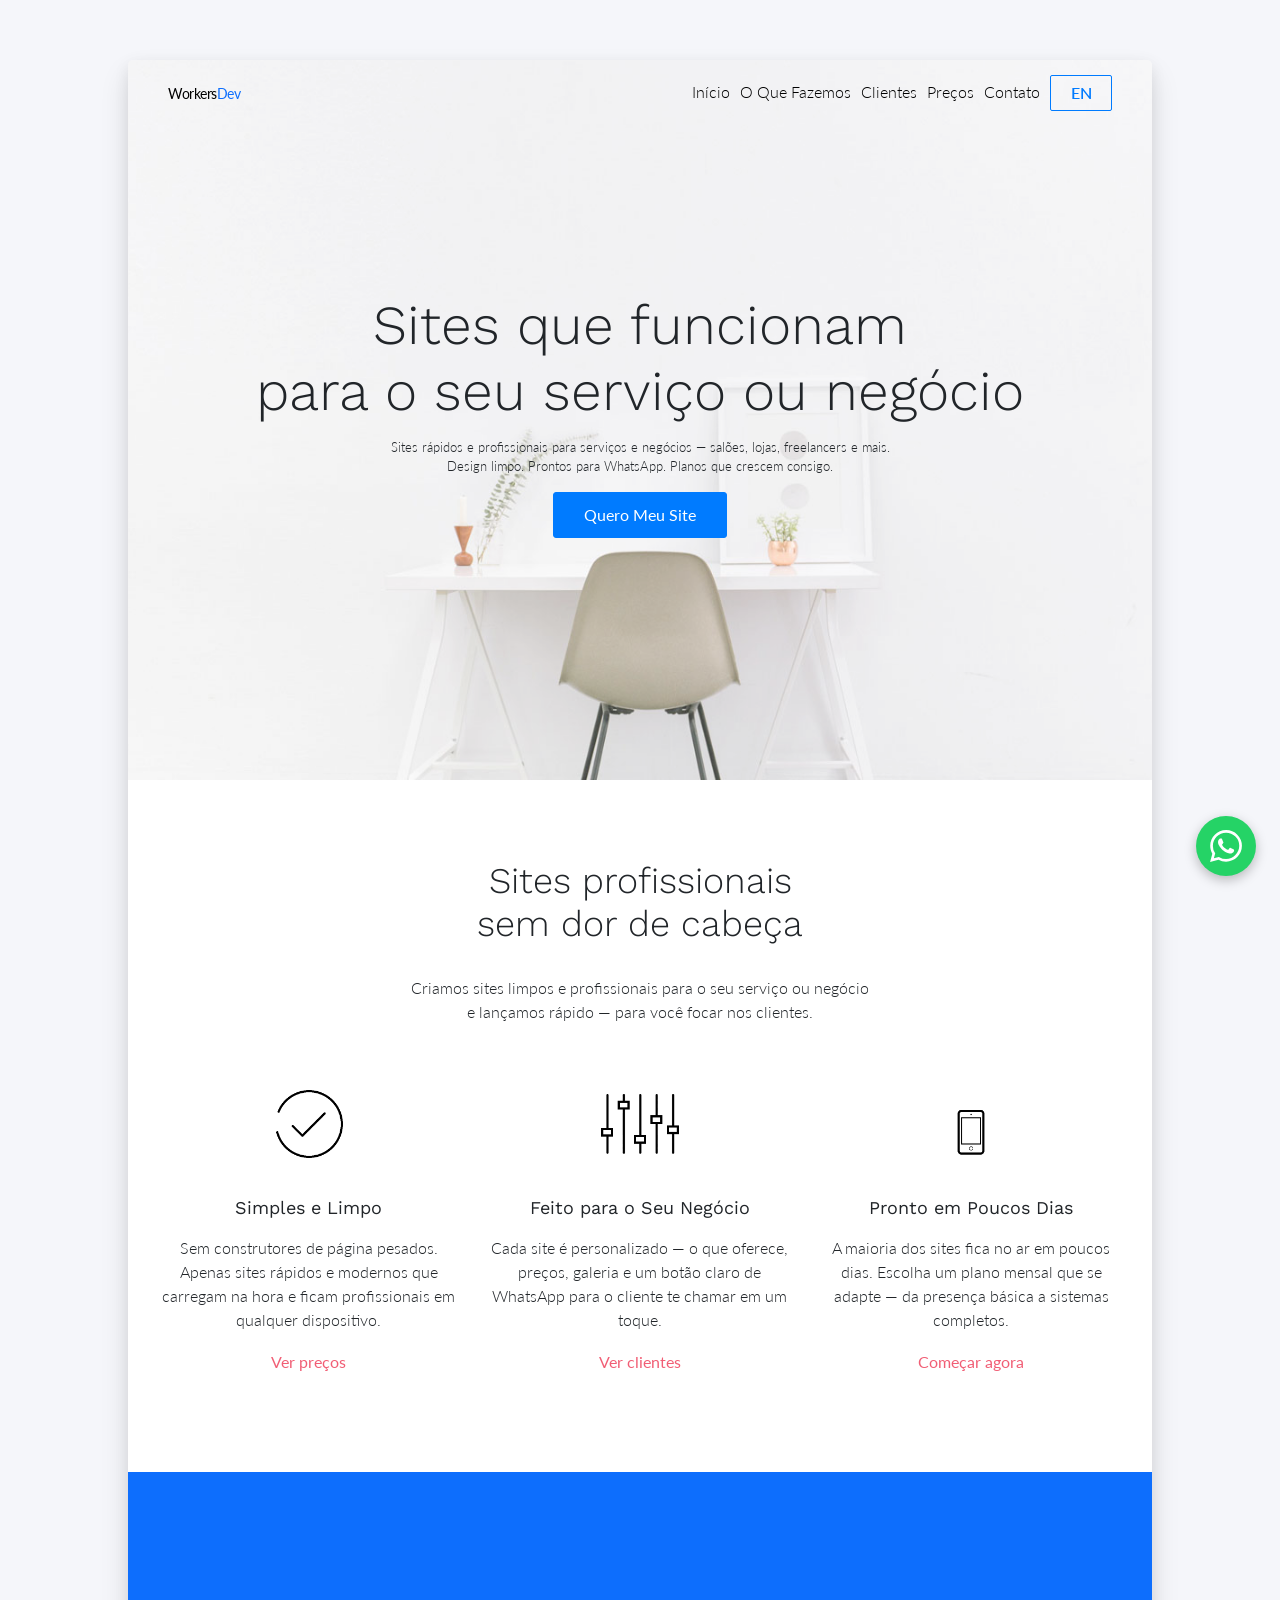
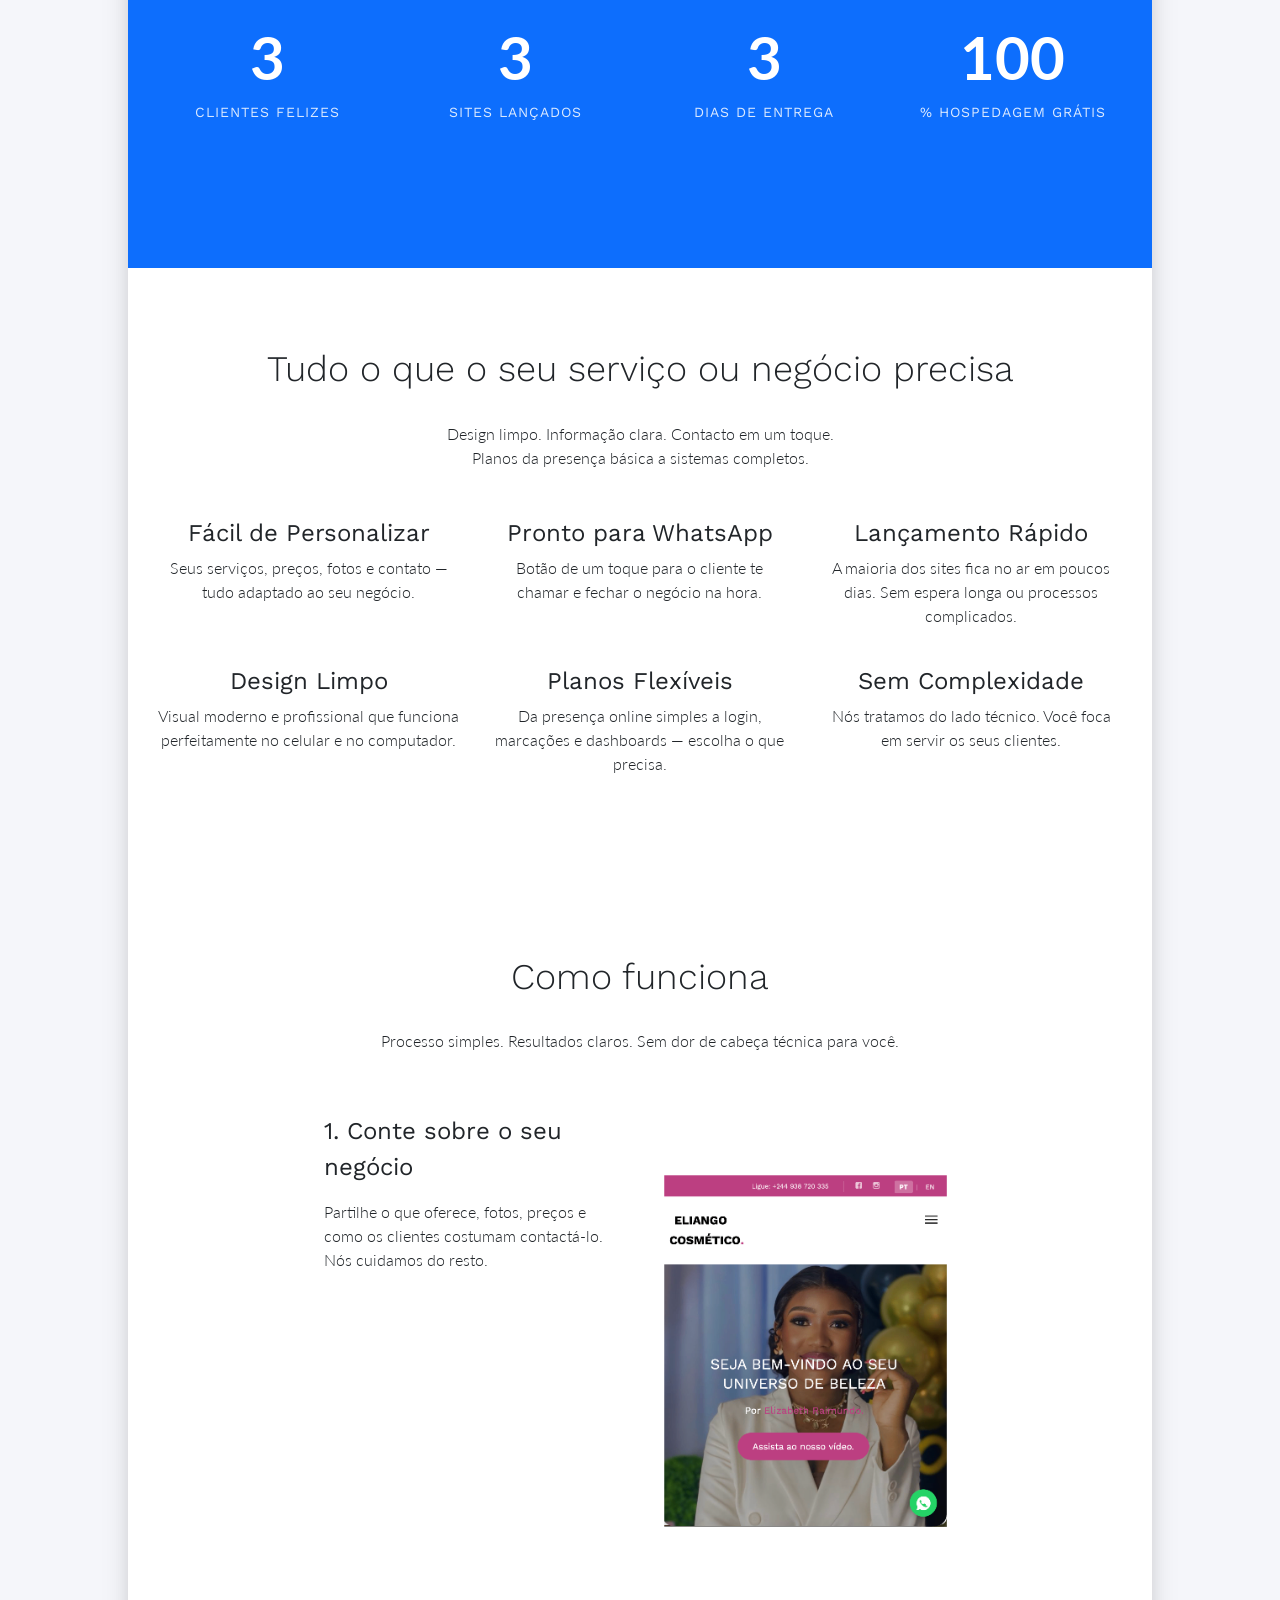
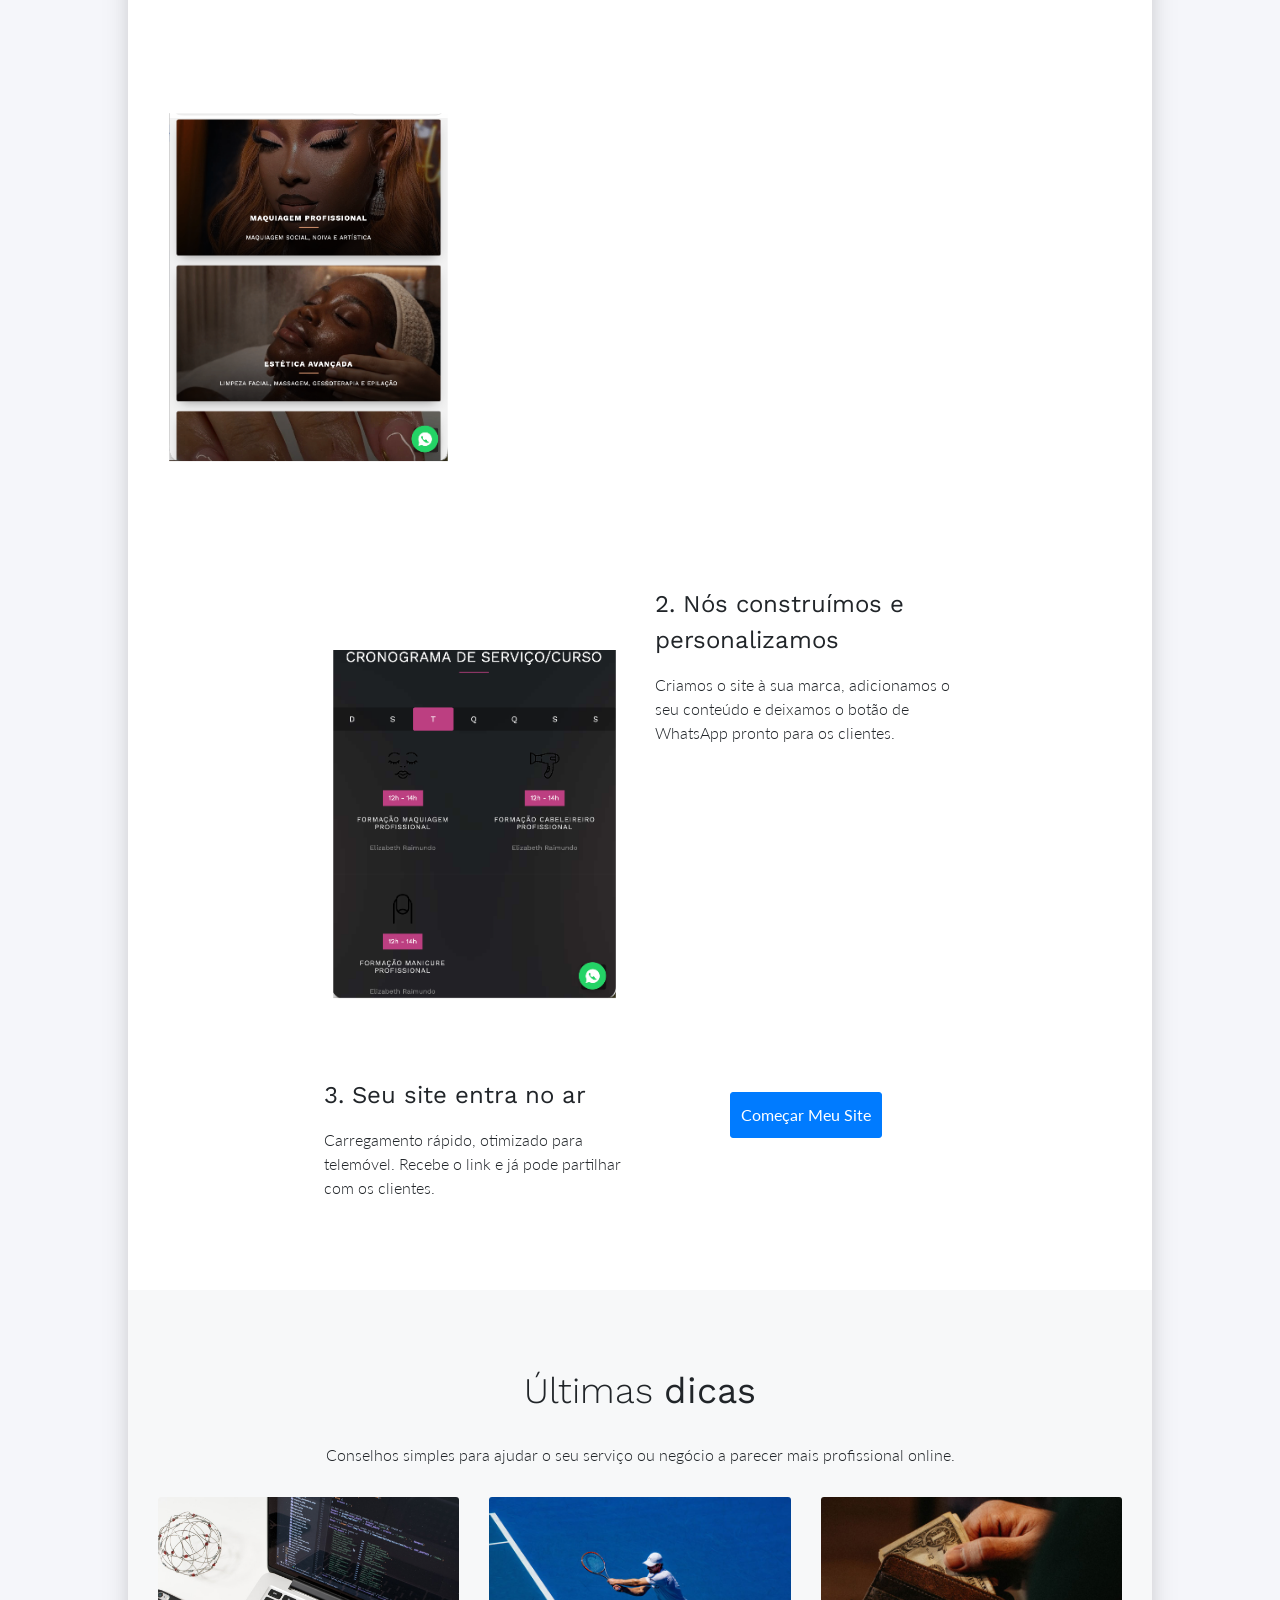
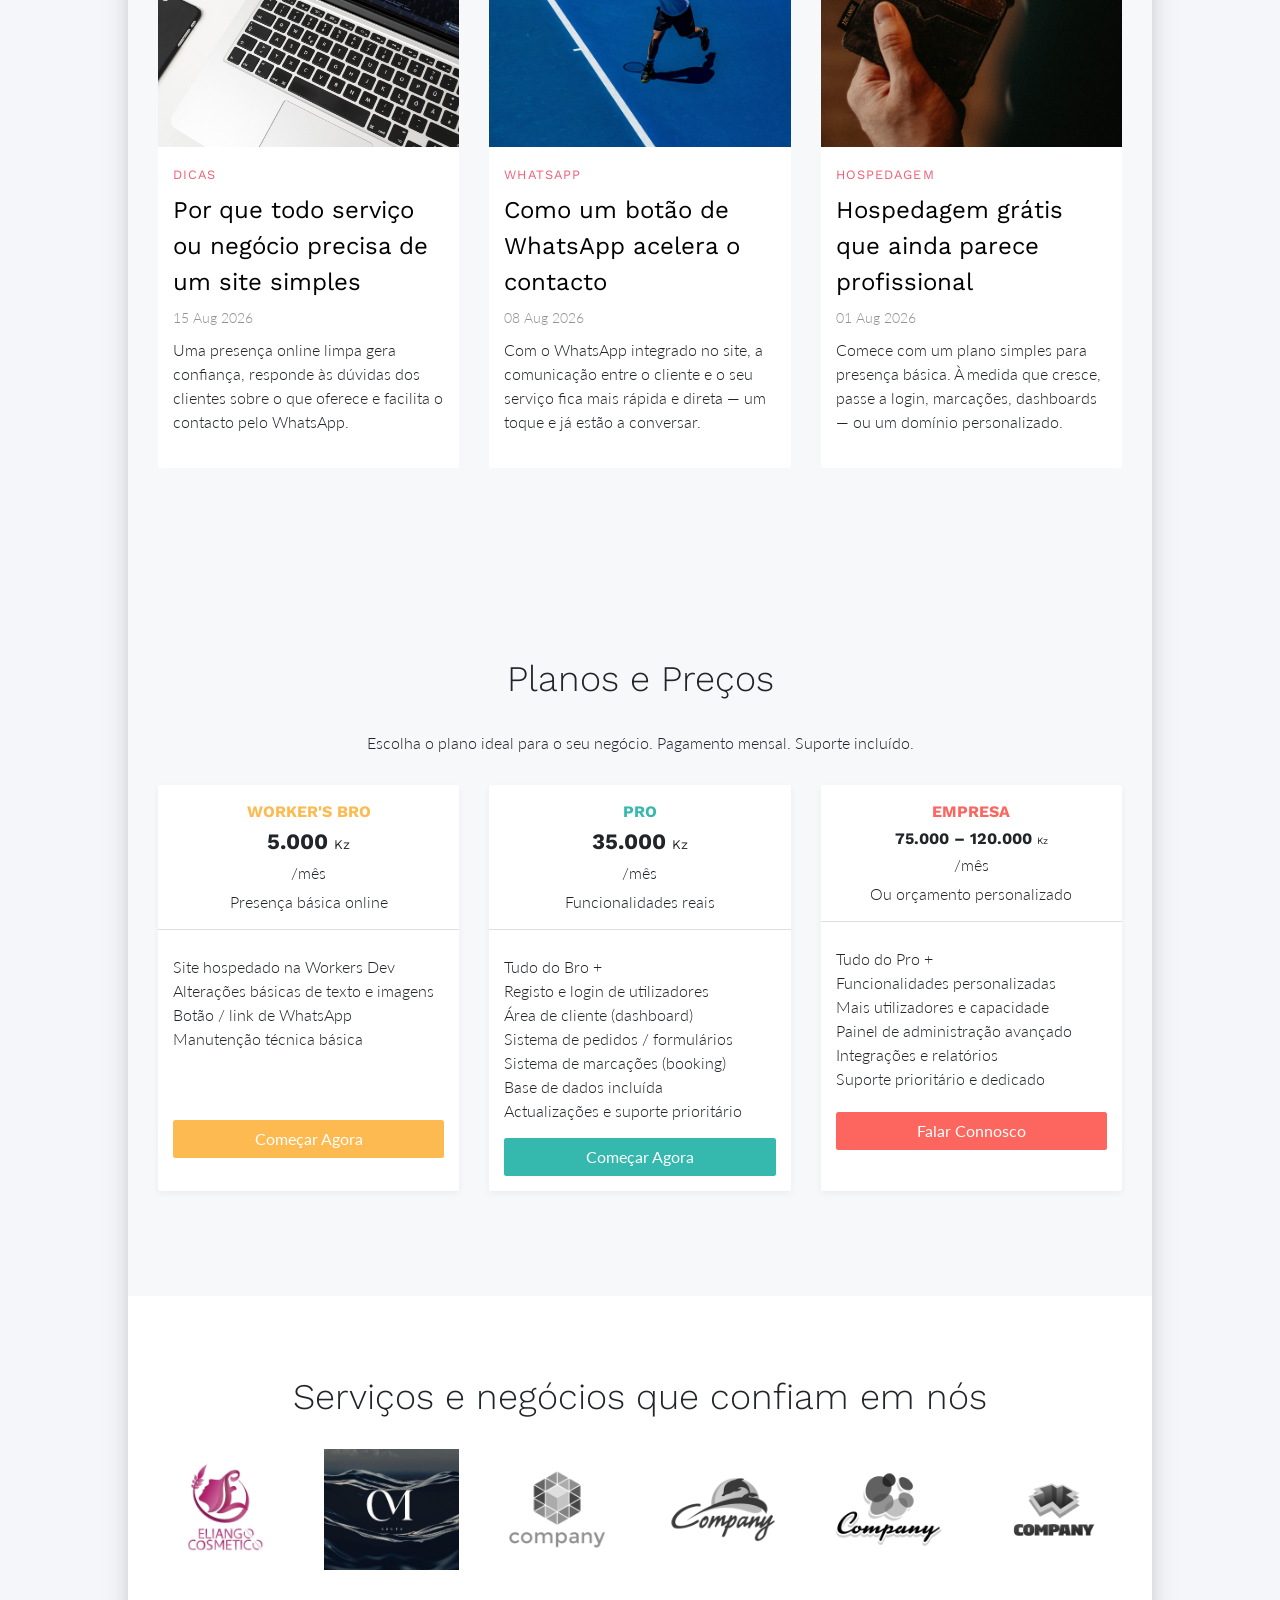
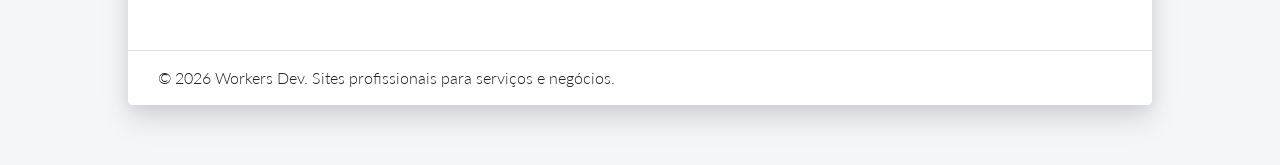
==== commit 8fb171b5: "Update index.html" ====
--- a/index.html
+++ b/index.html
@@ -69,7 +69,7 @@
         </div>
     </div>
     
-</nav>		<div id="home" class="jumbotron d-flex align-items-center" style="background-image: url(img/hero-2.png)">
+</nav>		<div id="home" class="jumbotron d-flex align-items-center" style="background-image: url(img/hero-2.jpg)">
   <div class="container text-center">
     <h1 class="display-2 mb-4" data-i18n="hero.title">Sites que funcionam<br>para o seu serviço ou negócio</h1>
     <p class="lead" data-i18n="hero.subtitle">
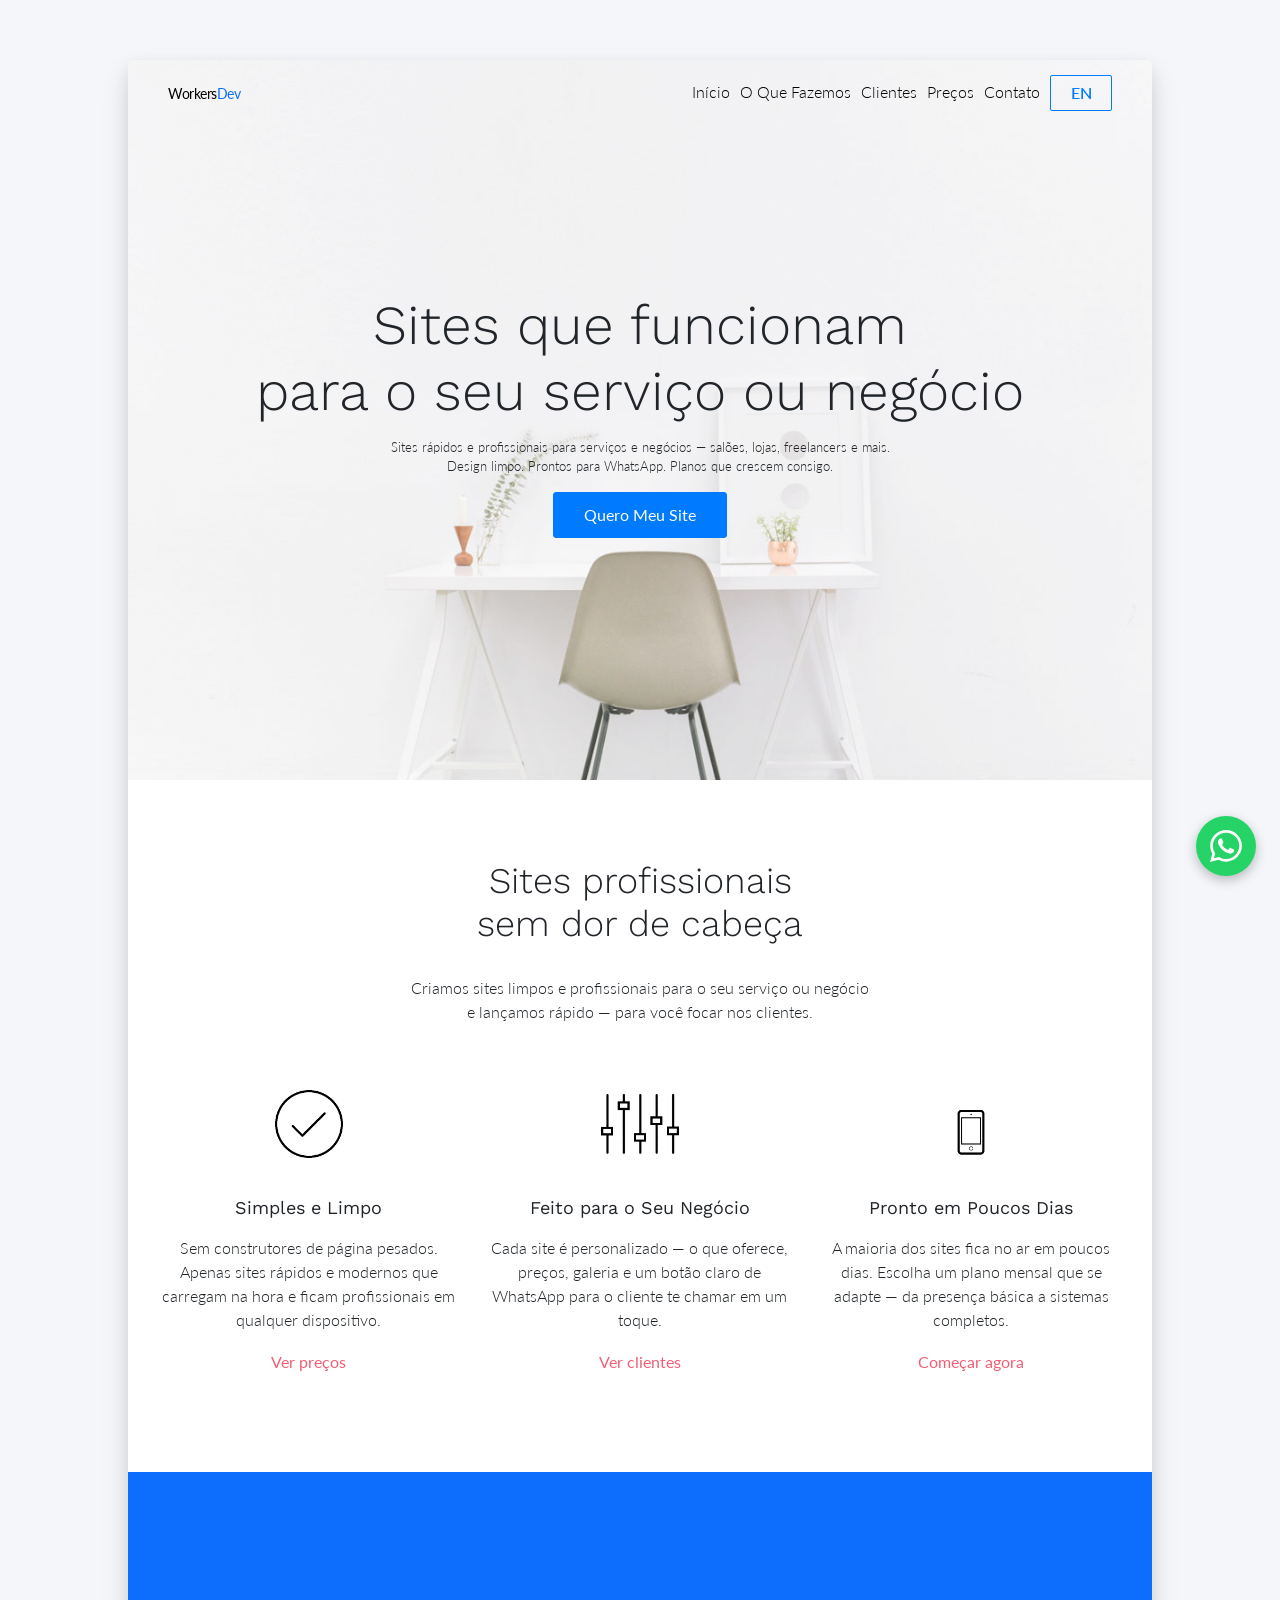
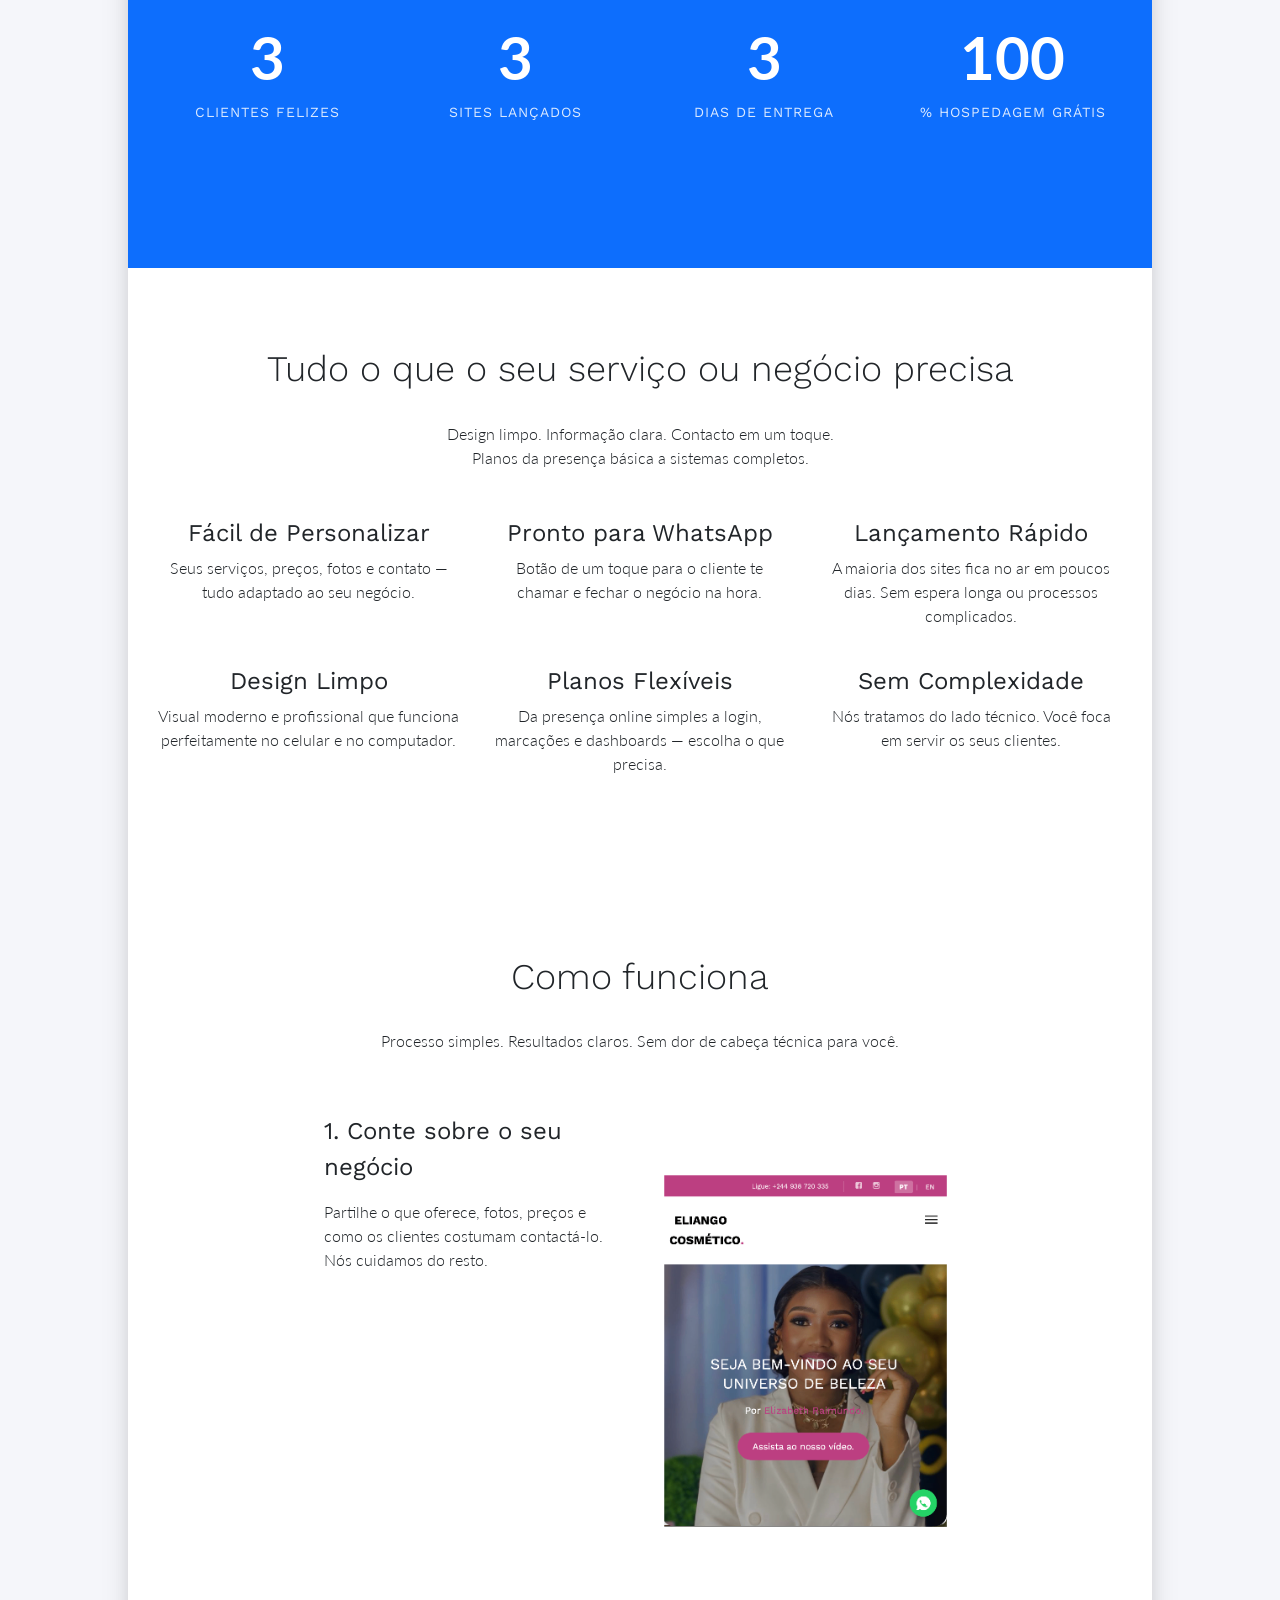
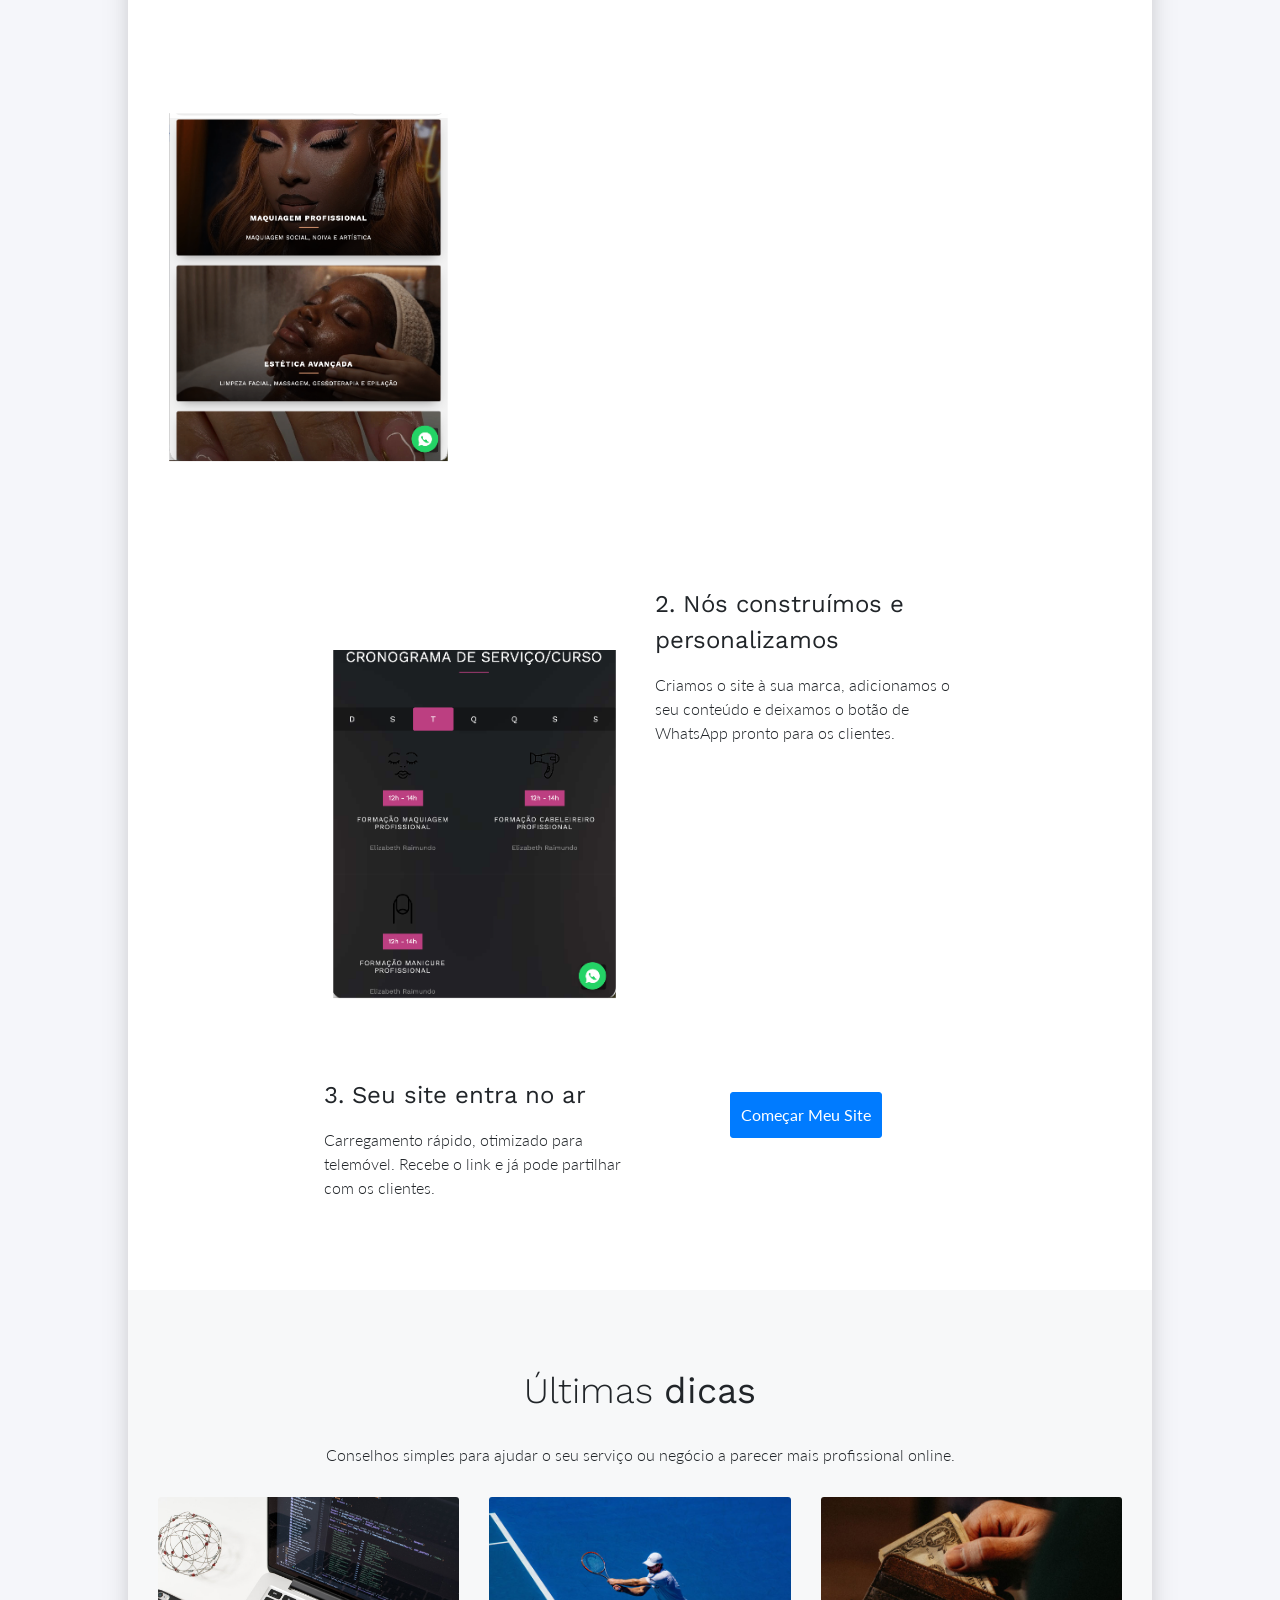
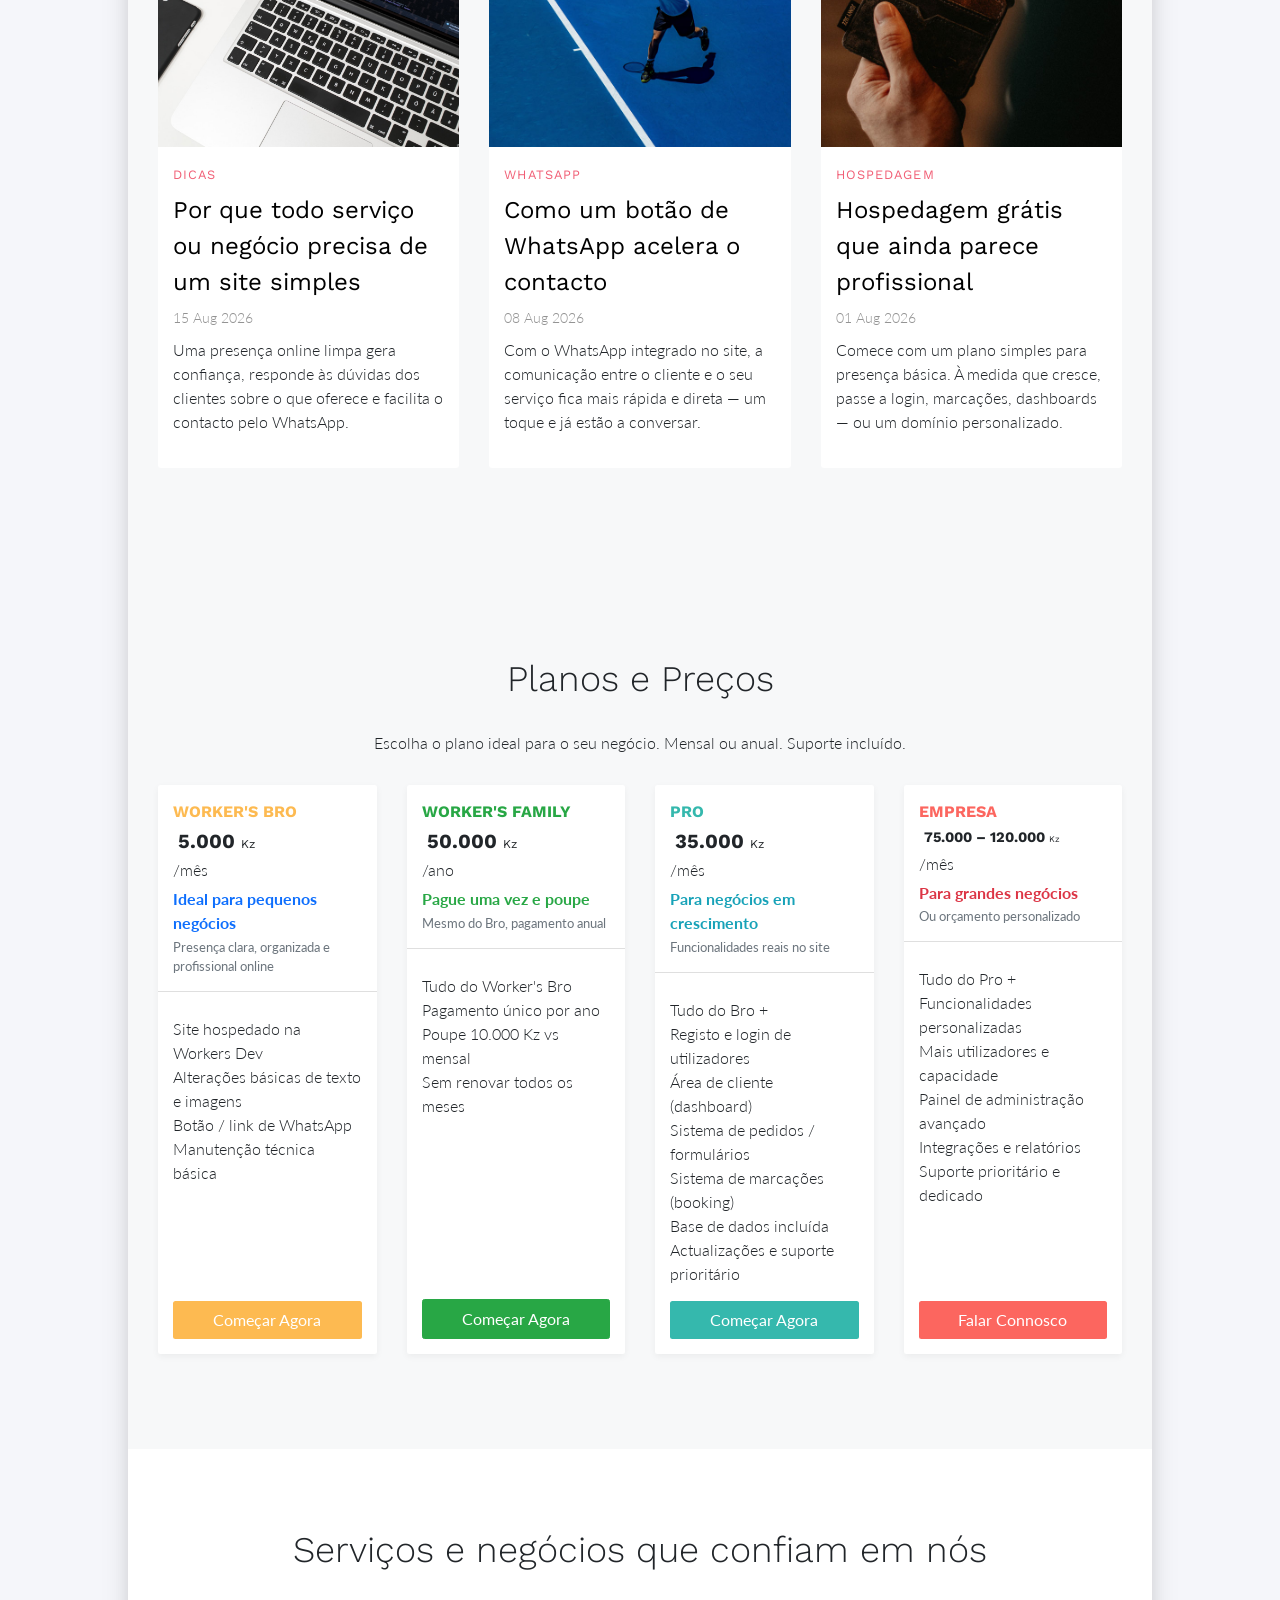
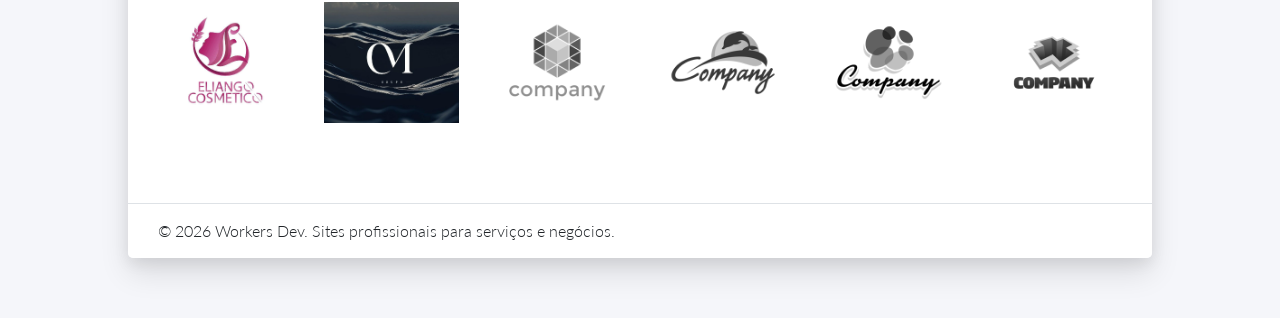
==== commit af739523: "Update pricing section for clarity and consistency" ====
--- a/index.html
+++ b/index.html
@@ -432,37 +432,63 @@
              <!-- Section Title -->
             <div class="title-wrap">
                 <h2 class="section-title" data-i18n="pricing.title">Planos e Preços</h2>
-                <p class="section-sub-title" data-i18n="pricing.subtitle">Escolha o plano ideal para o seu negócio. Pagamento mensal. Suporte incluído.</p>
+                <p class="section-sub-title" data-i18n="pricing.subtitle">Escolha o plano ideal para o seu negócio. Mensal ou anual. Suporte incluído.</p>
             </div>
             <!-- End of Section Title -->
-            <div class="card-deck mb-3 text-center">
+            <div class="row">
                 <!-- Worker's Bro -->
-                <div class="price-box card mb-4 box-shadow">
+                <div class="col-md-6 col-lg-3 mb-4">
+                <div class="price-box card h-100 box-shadow">
                     <div class="card-header p-4">
                         <h6 class="mb-0 text-orange font-weight-bold" data-i18n="pricing.bro.name">WORKER'S BRO</h6>
-                        <h2 class="display-4 p-2 mb-0 font-weight-bold" style="font-size:2.2rem;">5.000 <small>Kz</small></h2>
+                        <h2 class="display-4 p-2 mb-0 font-weight-bold" style="font-size:2rem;">5.000 <small>Kz</small></h2>
                         <p class="mb-0"><span data-i18n="pricing.permonth">/mês</span></p>
-                        <p class="mb-0 mt-2" data-i18n="pricing.bro.tag">Presença essencial online</p>
-                    </div>
-                    <div class="card-body p-4">
+                        <p class="mb-0 mt-2 font-weight-bold" style="color:#0d6efd;" data-i18n="pricing.bro.for">Ideal para pequenos negócios</p>
+                        <p class="mb-0 mt-1 small text-muted" data-i18n="pricing.bro.tag">Presença clara e profissional online</p>
+                    </div>
+                    <div class="card-body p-4 d-flex flex-column">
                         <ul class="price-box-list list-unstyled mt-3 mb-4 text-left">
                             <li data-i18n="pricing.bro.f1">Site hospedado na Workers Dev</li>
                             <li data-i18n="pricing.bro.f2">Alterações básicas de texto e imagens</li>
                             <li data-i18n="pricing.bro.f3">Botão / link de WhatsApp</li>
                             <li data-i18n="pricing.bro.f4">Manutenção técnica básica</li>
                         </ul>
-                        <a href="contact.html" class="btn btn-block btn-secondary btn-orange mt-4" data-i18n="pricing.cta">Começar Agora</a>
-                    </div>
+                        <a href="contact.html" class="btn btn-block btn-secondary btn-orange mt-auto" data-i18n="pricing.cta">Começar Agora</a>
+                    </div>
+                </div>
+                </div>
+                <!-- Worker's Family (yearly Bro) -->
+                <div class="col-md-6 col-lg-3 mb-4">
+                <div class="price-box card h-100 box-shadow">
+                    <div class="card-header p-4">
+                        <h6 class="mb-0 font-weight-bold" style="color:#28a745;" data-i18n="pricing.family.name">WORKER'S FAMILY</h6>
+                        <h2 class="display-4 p-2 mb-0 font-weight-bold" style="font-size:2rem;">50.000 <small>Kz</small></h2>
+                        <p class="mb-0"><span data-i18n="pricing.peryear">/ano</span></p>
+                        <p class="mb-0 mt-2 font-weight-bold" style="color:#28a745;" data-i18n="pricing.family.for">Pague uma vez e poupe</p>
+                        <p class="mb-0 mt-1 small text-muted" data-i18n="pricing.family.tag">Mesmo do Bro, pagamento anual</p>
+                    </div>
+                    <div class="card-body p-4 d-flex flex-column">
+                        <ul class="price-box-list list-unstyled mt-3 mb-4 text-left">
+                            <li data-i18n="pricing.family.f1">Tudo do Worker's Bro</li>
+                            <li data-i18n="pricing.family.f2">Pagamento único por ano</li>
+                            <li data-i18n="pricing.family.f3">Poupe 10.000 Kz vs mensal</li>
+                            <li data-i18n="pricing.family.f4">Sem renovar todos os meses</li>
+                        </ul>
+                        <a href="contact.html" class="btn btn-block btn-success mt-auto" data-i18n="pricing.cta">Começar Agora</a>
+                    </div>
+                </div>
                 </div>
                 <!-- Pro -->
-                <div class="price-box card mb-4 box-shadow">
+                <div class="col-md-6 col-lg-3 mb-4">
+                <div class="price-box card h-100 box-shadow">
                     <div class="card-header p-4">
                         <h6 class="mb-0 text-cyan font-weight-bold" data-i18n="pricing.pro.name">PRO</h6>
-                        <h2 class="display-4 p-2 mb-0 font-weight-bold" style="font-size:2.2rem;">35.000 <small>Kz</small></h2>
+                        <h2 class="display-4 p-2 mb-0 font-weight-bold" style="font-size:2rem;">35.000 <small>Kz</small></h2>
                         <p class="mb-0"><span data-i18n="pricing.permonth">/mês</span></p>
-                        <p class="mb-0 mt-2" data-i18n="pricing.pro.tag">Funcionalidades reais</p>
-                    </div>
-                    <div class="card-body p-4">
+                        <p class="mb-0 mt-2 font-weight-bold" style="color:#17a2b8;" data-i18n="pricing.pro.for">Para negócios em crescimento</p>
+                        <p class="mb-0 mt-1 small text-muted" data-i18n="pricing.pro.tag">Funcionalidades reais no site</p>
+                    </div>
+                    <div class="card-body p-4 d-flex flex-column">
                         <ul class="price-box-list list-unstyled mt-3 mb-4 text-left">
                             <li data-i18n="pricing.pro.f1">Tudo do Bro +</li>
                             <li data-i18n="pricing.pro.f2">Registo e login de utilizadores</li>
@@ -472,18 +498,21 @@
                             <li data-i18n="pricing.pro.f6">Base de dados incluída</li>
                             <li data-i18n="pricing.pro.f7">Actualizações e suporte prioritário</li>
                         </ul>
-                        <a href="contact.html" class="btn btn-block btn-secondary btn-cyan mt-4" data-i18n="pricing.cta">Começar Agora</a>
-                    </div>
-                </div>
-                <!-- Enterprise -->
-                <div class="price-box card mb-4 box-shadow">
+                        <a href="contact.html" class="btn btn-block btn-secondary btn-cyan mt-auto" data-i18n="pricing.cta">Começar Agora</a>
+                    </div>
+                </div>
+                </div>
+                <!-- Empresa -->
+                <div class="col-md-6 col-lg-3 mb-4">
+                <div class="price-box card h-100 box-shadow">
                     <div class="card-header p-4">
                         <h6 class="mb-0 text-red font-weight-bold" data-i18n="pricing.ent.name">EMPRESA</h6>
-                        <h2 class="display-4 p-2 mb-0 font-weight-bold" style="font-size:1.6rem;">75.000 – 120.000 <small>Kz</small></h2>
+                        <h2 class="display-4 p-2 mb-0 font-weight-bold" style="font-size:1.45rem;">75.000 – 120.000 <small>Kz</small></h2>
                         <p class="mb-0"><span data-i18n="pricing.permonth">/mês</span></p>
-                        <p class="mb-0 mt-2" data-i18n="pricing.ent.tag">Ou orçamento personalizado</p>
-                    </div>
-                    <div class="card-body p-4">
+                        <p class="mb-0 mt-2 font-weight-bold" style="color:#dc3545;" data-i18n="pricing.ent.for">Para grandes negócios</p>
+                        <p class="mb-0 mt-1 small text-muted" data-i18n="pricing.ent.tag">Ou orçamento personalizado</p>
+                    </div>
+                    <div class="card-body p-4 d-flex flex-column">
                         <ul class="price-box-list list-unstyled mt-3 mb-4 text-left">
                             <li data-i18n="pricing.ent.f1">Tudo do Pro +</li>
                             <li data-i18n="pricing.ent.f2">Funcionalidades personalizadas</li>
@@ -492,8 +521,9 @@
                             <li data-i18n="pricing.ent.f5">Integrações e relatórios</li>
                             <li data-i18n="pricing.ent.f6">Suporte prioritário e dedicado</li>
                         </ul>
-                        <a href="contact.html" class="btn btn-block btn-secondary btn-red mt-4" data-i18n="pricing.cta_ent">Falar Connosco</a>
-                    </div>
+                        <a href="contact.html" class="btn btn-block btn-secondary btn-red mt-auto" data-i18n="pricing.cta_ent">Falar Connosco</a>
+                    </div>
+                </div>
                 </div>
             </div>
         </div>
@@ -665,16 +695,26 @@
 				"portfolio.trades": "Trades",
 				"portfolio.other": "Other",
 				"pricing.title": "Plans & Pricing",
-				"pricing.subtitle": "Choose the right plan for your business. Monthly payment. Support included.",
+				"pricing.subtitle": "Choose the right plan for your business. Monthly or yearly. Support included.",
 				"pricing.permonth": "/month",
+				"pricing.peryear": "/year",
 				"pricing.bro.name": "WORKER'S BRO",
-				"pricing.bro.tag": "Basic online presence",
+				"pricing.bro.for": "Ideal for small businesses",
+				"pricing.bro.tag": "Clear, organized, professional online presence",
 				"pricing.bro.f1": "Site hosted on Workers Dev",
 				"pricing.bro.f2": "Basic text and image updates",
 				"pricing.bro.f3": "WhatsApp button / link",
 				"pricing.bro.f4": "Basic technical maintenance",
+				"pricing.family.name": "WORKER'S FAMILY",
+				"pricing.family.for": "Pay once and save",
+				"pricing.family.tag": "Same as Bro, yearly payment",
+				"pricing.family.f1": "Everything in Worker's Bro",
+				"pricing.family.f2": "One payment per year",
+				"pricing.family.f3": "Save 10,000 Kz vs monthly",
+				"pricing.family.f4": "No need to renew every month",
 				"pricing.pro.name": "PRO",
-				"pricing.pro.tag": "Real features",
+				"pricing.pro.for": "For growing businesses",
+				"pricing.pro.tag": "Real features on your site",
 				"pricing.pro.f1": "Everything in Bro +",
 				"pricing.pro.f2": "User registration and login",
 				"pricing.pro.f3": "Client area (dashboard)",
@@ -683,6 +723,7 @@
 				"pricing.pro.f6": "Database included",
 				"pricing.pro.f7": "Updates and priority support",
 				"pricing.ent.name": "ENTERPRISE",
+				"pricing.ent.for": "For larger businesses",
 				"pricing.ent.tag": "Or custom quote",
 				"pricing.ent.f1": "Everything in Pro +",
 				"pricing.ent.f2": "Custom features",
@@ -767,16 +808,26 @@
 				"portfolio.trades": "Ofícios",
 				"portfolio.other": "Outros",
 				"pricing.title": "Planos e Preços",
-				"pricing.subtitle": "Escolha o plano ideal para o seu negócio. Pagamento mensal. Suporte incluído.",
+				"pricing.subtitle": "Escolha o plano ideal para o seu negócio. Mensal ou anual. Suporte incluído.",
 				"pricing.permonth": "/mês",
+				"pricing.peryear": "/ano",
 				"pricing.bro.name": "WORKER'S BRO",
-				"pricing.bro.tag": "Presença básica online",
+				"pricing.bro.for": "Ideal para pequenos negócios",
+				"pricing.bro.tag": "Presença clara, organizada e profissional online",
 				"pricing.bro.f1": "Site hospedado na Workers Dev",
 				"pricing.bro.f2": "Alterações básicas de texto e imagens",
 				"pricing.bro.f3": "Botão / link de WhatsApp",
 				"pricing.bro.f4": "Manutenção técnica básica",
+				"pricing.family.name": "WORKER'S FAMILY",
+				"pricing.family.for": "Pague uma vez e poupe",
+				"pricing.family.tag": "Mesmo do Bro, pagamento anual",
+				"pricing.family.f1": "Tudo do Worker's Bro",
+				"pricing.family.f2": "Pagamento único por ano",
+				"pricing.family.f3": "Poupe 10.000 Kz vs mensal",
+				"pricing.family.f4": "Sem renovar todos os meses",
 				"pricing.pro.name": "PRO",
-				"pricing.pro.tag": "Funcionalidades reais",
+				"pricing.pro.for": "Para negócios em crescimento",
+				"pricing.pro.tag": "Funcionalidades reais no site",
 				"pricing.pro.f1": "Tudo do Bro +",
 				"pricing.pro.f2": "Registo e login de utilizadores",
 				"pricing.pro.f3": "Área de cliente (dashboard)",
@@ -785,6 +836,7 @@
 				"pricing.pro.f6": "Base de dados incluída",
 				"pricing.pro.f7": "Actualizações e suporte prioritário",
 				"pricing.ent.name": "EMPRESA",
+				"pricing.ent.for": "Para grandes negócios",
 				"pricing.ent.tag": "Ou orçamento personalizado",
 				"pricing.ent.f1": "Tudo do Pro +",
 				"pricing.ent.f2": "Funcionalidades personalizadas",
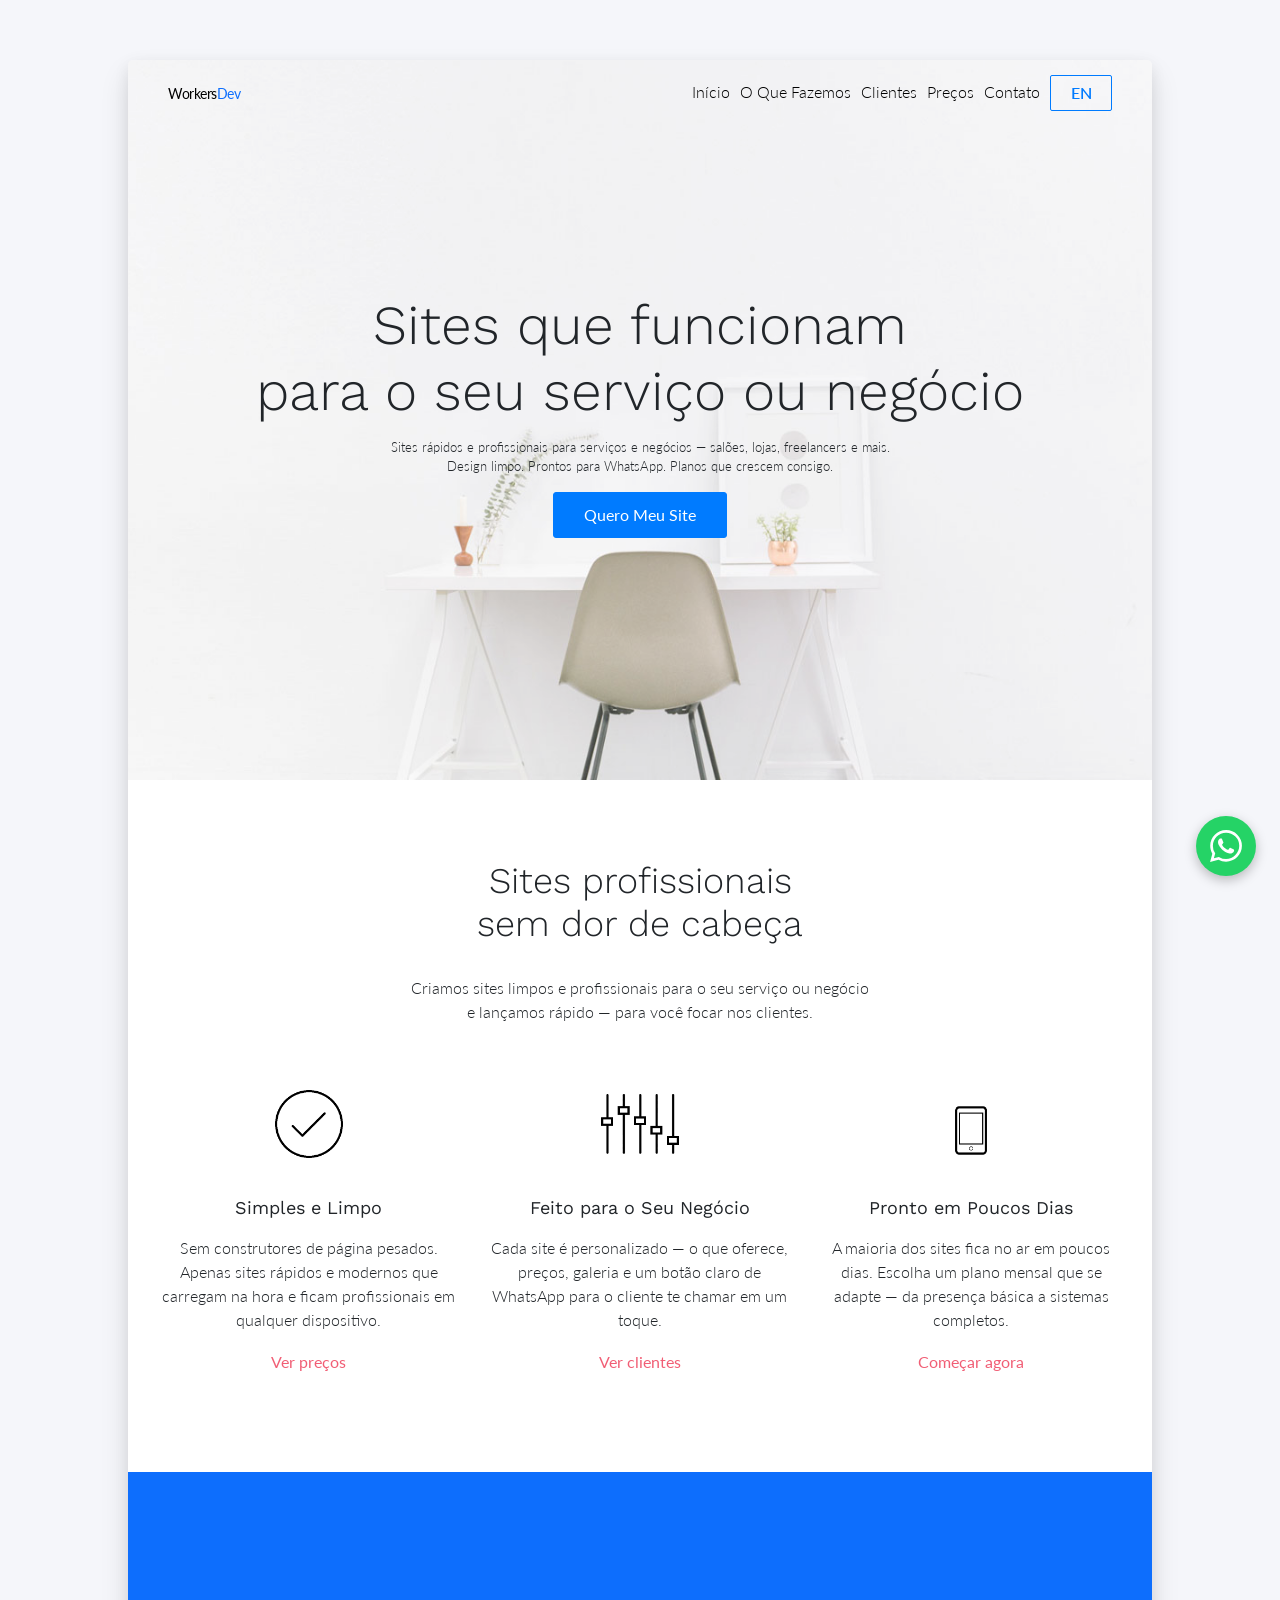
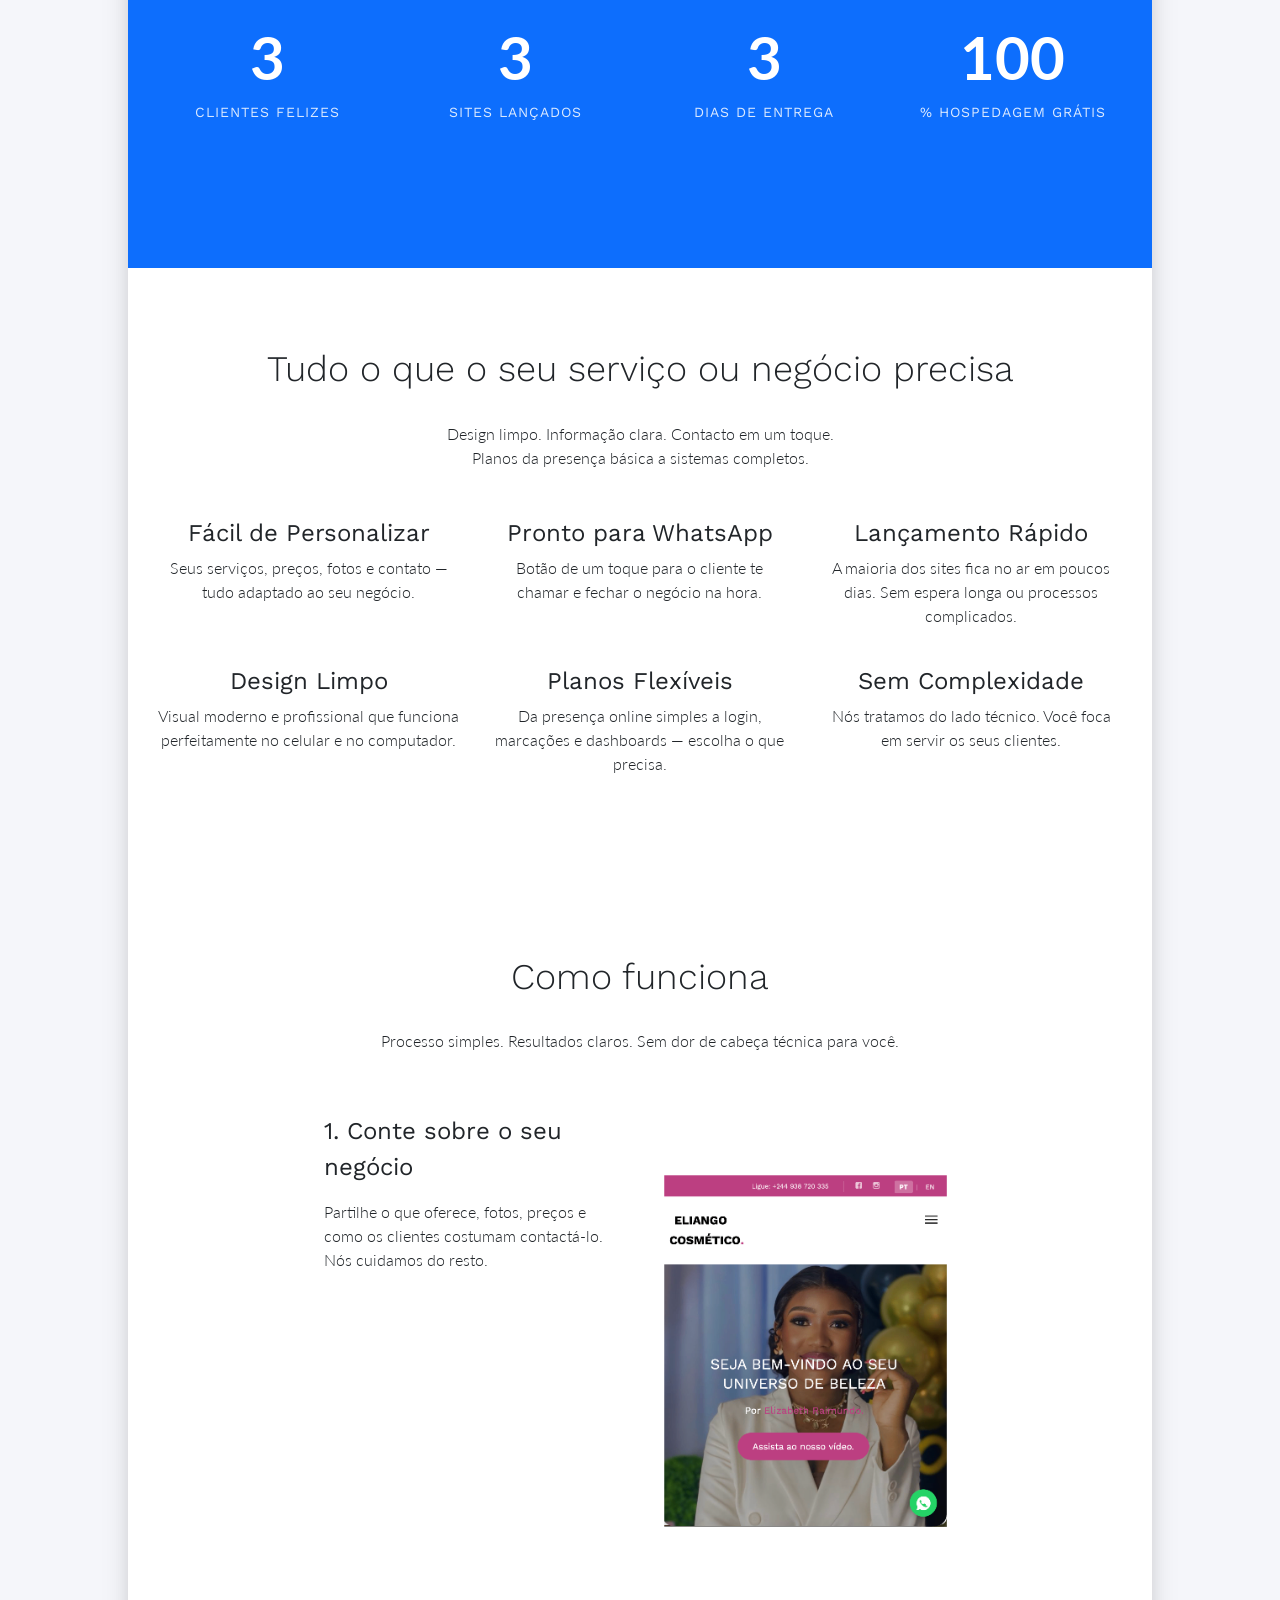
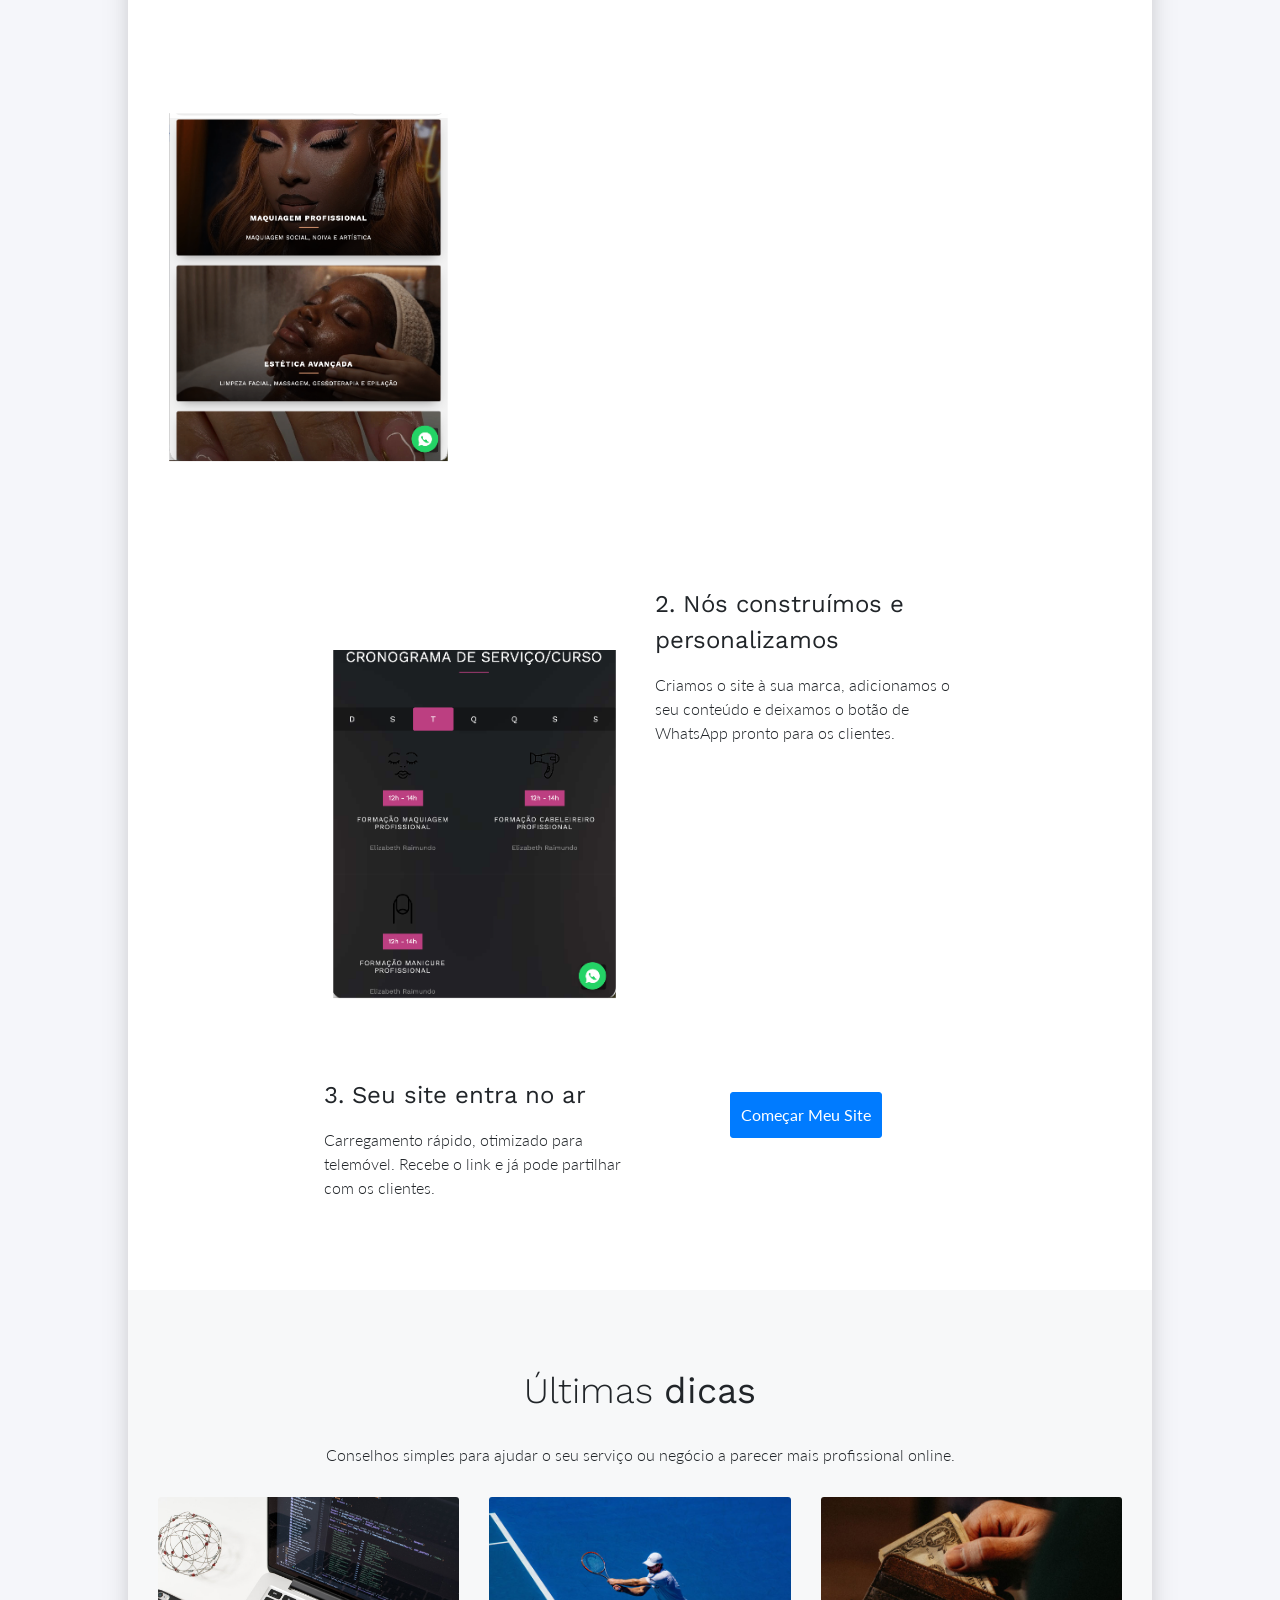
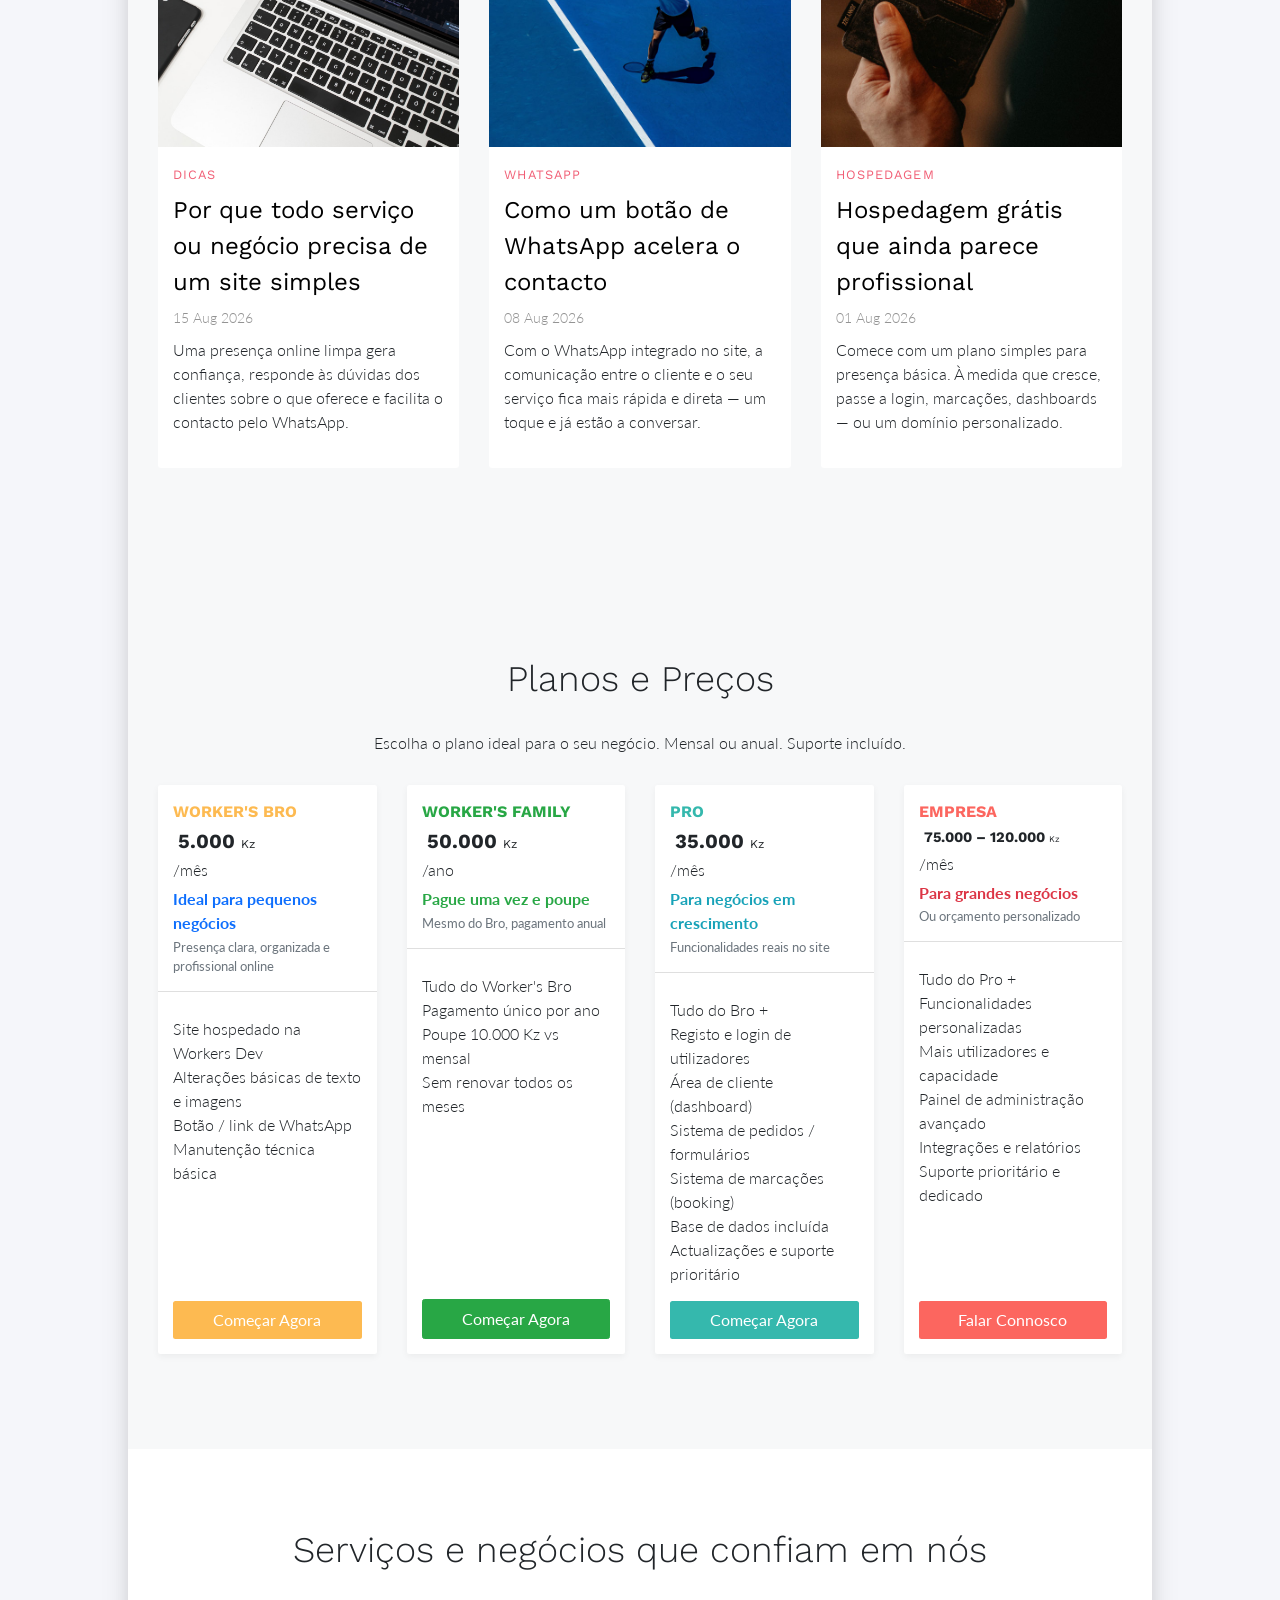
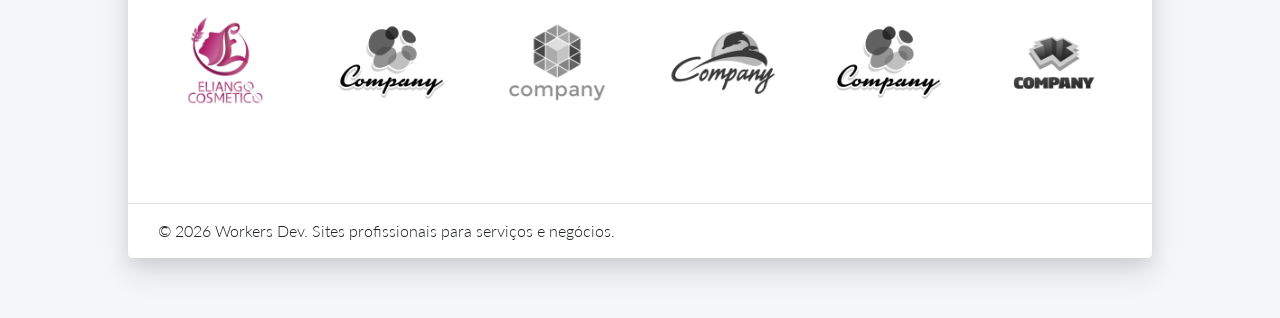
==== commit fb8f6dd6: "Replace client image from client-2.png to client-5.png" ====
--- a/index.html
+++ b/index.html
@@ -551,7 +551,7 @@
                 <div class="col-md-2">
                     <!-- Client Item -->
                     <div class="client-item">
-                        <img class="img-responsive" src="img/client-2.png" alt=" ">
+                        <img class="img-responsive" src="img/client-5.png" alt=" ">
                     </div>
                     <!-- End of Client Item -->
                 </div>
